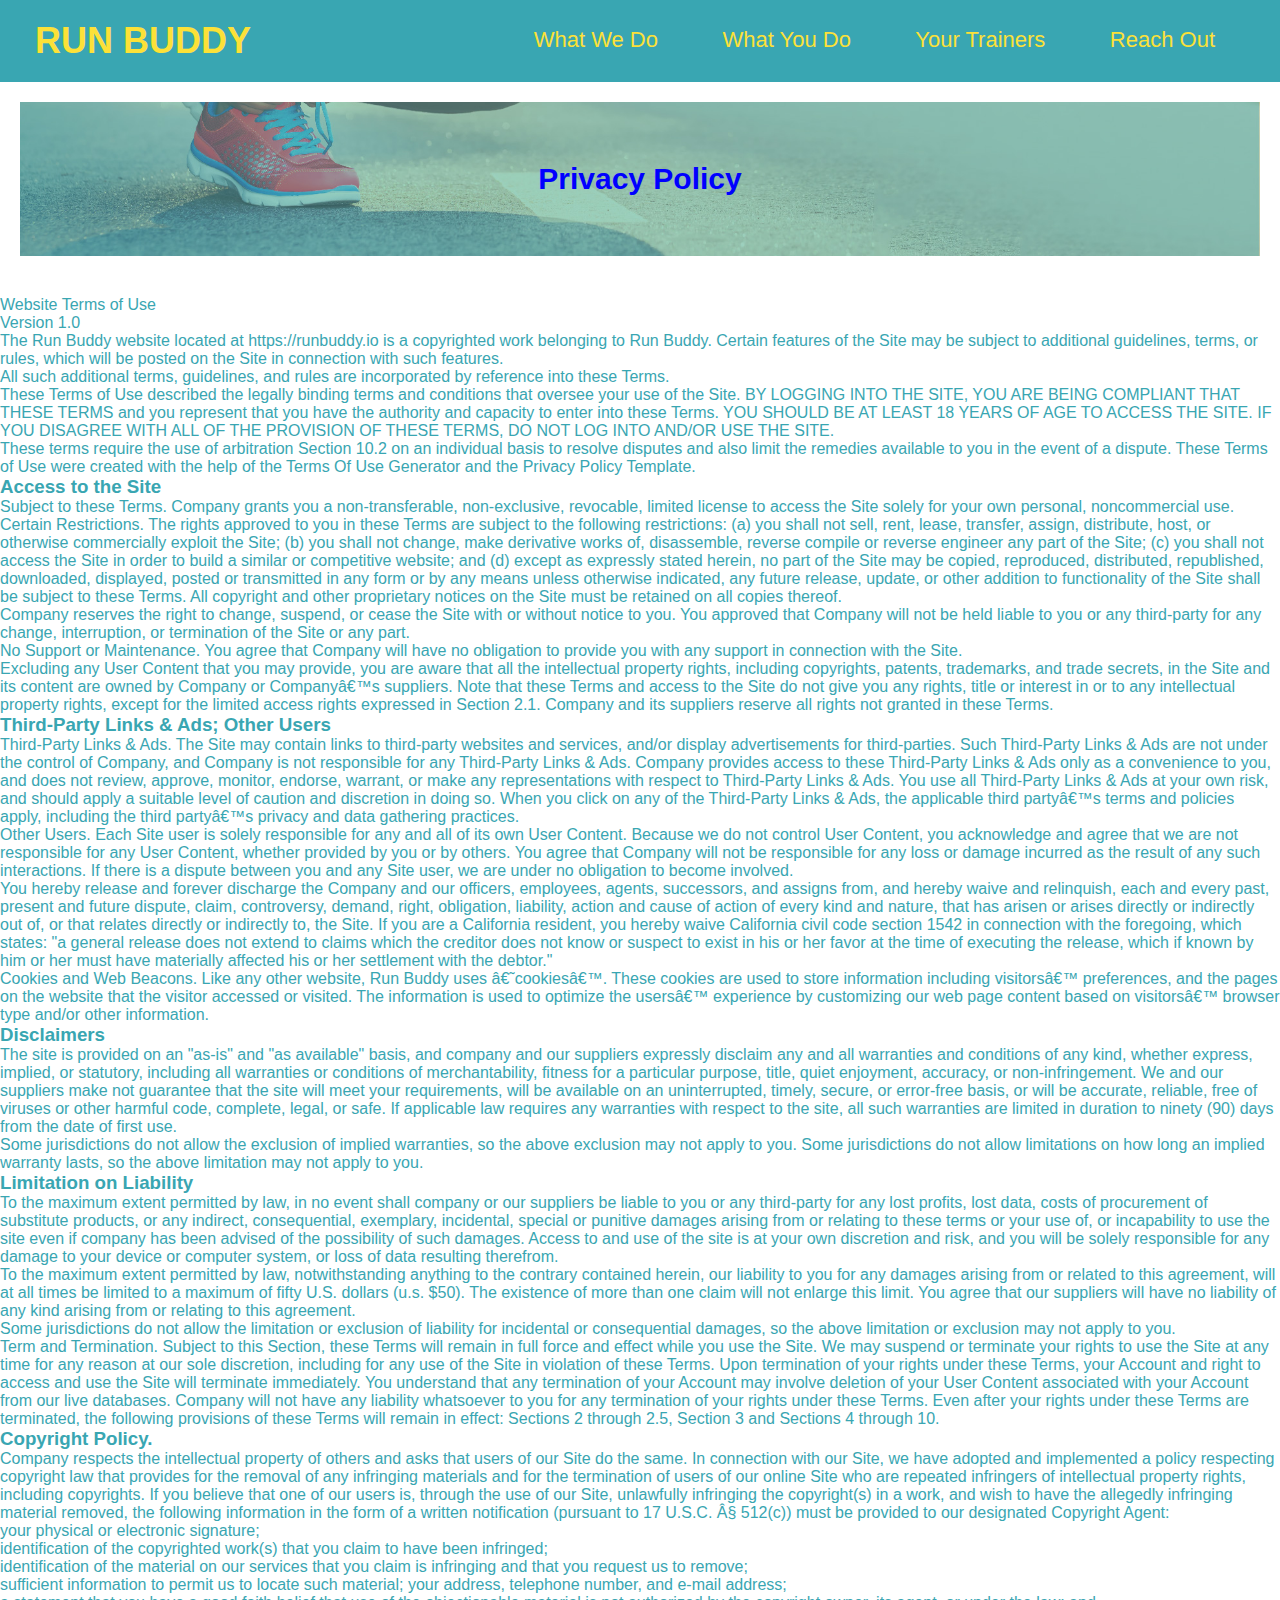
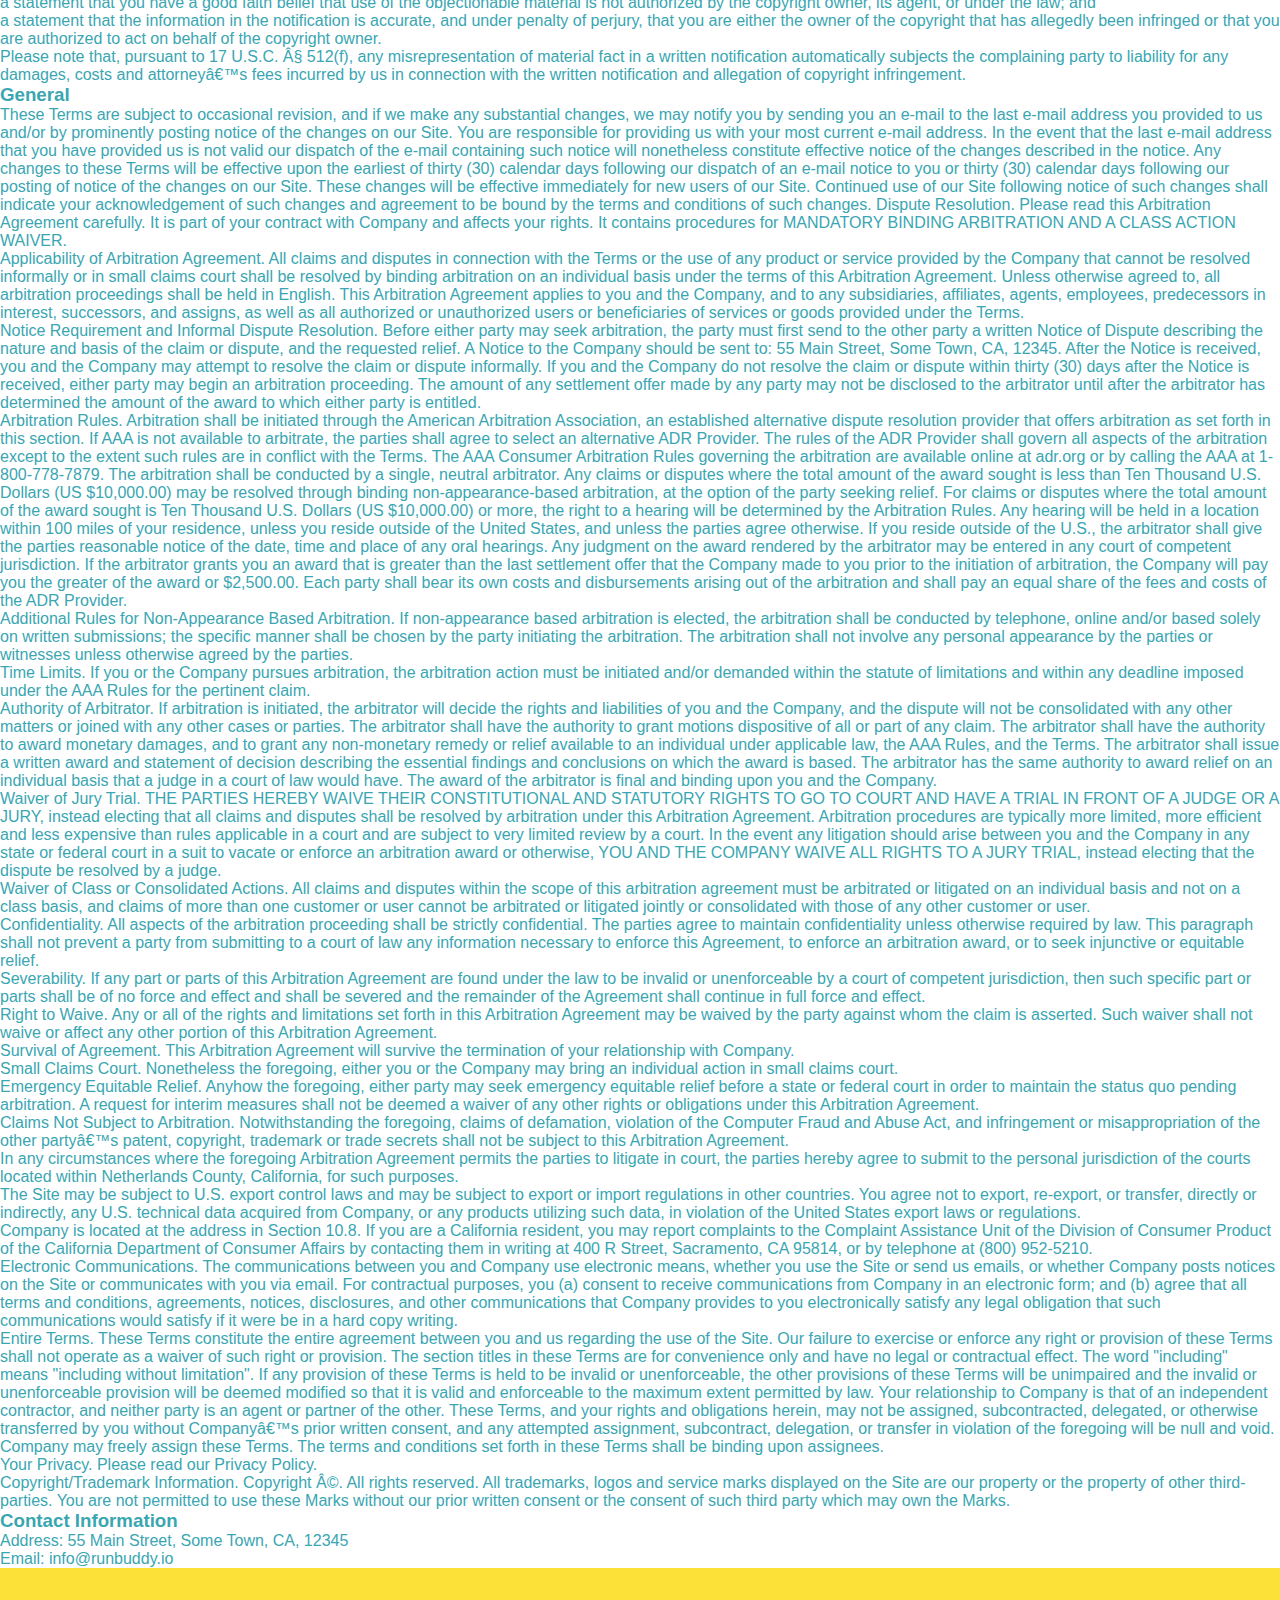
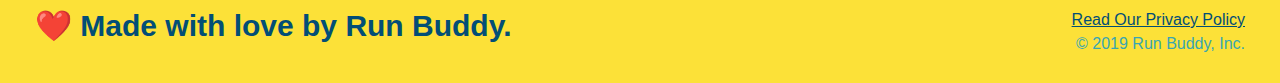
==== privacy-policy.html @ 86b1c418 "privacy policy" ====
<!DOCTYPE html>
<html lang="en">
  <head>
    <meta charset="UTF-8" />
    <title>Privacy Policy - Run Buddy</title>
    <link rel="stylesheet" href="./assets/css/style.css" />
    <link rel="stylesheet" href="./assets/css/secondary-styles.css" />
  </head>
  <body>
    <!-- navigation -->
    <header>
        <h1>
        <a href="/">
            RUN BUDDY
        </a>
        </h1>
    <nav>
      <!-- Unordered list element -->
      <ul>
        <!-- List item element-->
        <li>
          <!-- Anchor element -->
          <a href="./index.html#what-we-do">What We Do</a>
        </li>
        <li>
          <a href="./index.html#what-you-do">What You Do</a>
        </li>
        <li>
          <a href="./index.html#your-trainers">Your Trainers</a>
        </li>
        <li>
          <a href="./index.html#reach-out">Reach Out</a>
        </li>
      </ul>
    </nav>
    </header>
    
    <section class="hero">
        <h2 class="page-title">
            Privacy Policy
        </h2>
    </section>

    <article class="secondary-content">

        <p>
            Website Terms of Use
          </p>
    
          <p>
            Version 1.0
          </p>
    
          <p>
            The Run Buddy website located at https://runbuddy.io is a copyrighted work belonging to Run Buddy. Certain
            features of the Site may be subject to additional guidelines, terms, or rules, which will be posted on the Site
            in connection with such features.
          </p>
    
          <p>
            All such additional terms, guidelines, and rules are incorporated by reference into these Terms.
          </p>
    
          <p>
            These Terms of Use described the legally binding terms and conditions that oversee your use of the Site. BY
            LOGGING INTO THE SITE, YOU ARE BEING COMPLIANT THAT THESE TERMS and you represent that you have the authority
            and capacity to enter into these Terms. YOU SHOULD BE AT LEAST 18 YEARS OF AGE TO ACCESS THE SITE. IF YOU
            DISAGREE WITH ALL OF THE PROVISION OF THESE TERMS, DO NOT LOG INTO AND/OR USE THE SITE.
          </p>
    
          <p>
            These terms require the use of arbitration Section 10.2 on an individual basis to resolve disputes and also
            limit the remedies available to you in the event of a dispute. These Terms of Use were created with the help of
            the Terms Of Use Generator and the Privacy Policy Template.
          </p>
    
          <h3>
            Access to the Site
          </h3>
    
          <p>
            Subject to these Terms. Company grants you a non-transferable, non-exclusive, revocable, limited license to
            access the Site solely for your own personal, noncommercial use.
          </p>
    
          <p>
            Certain Restrictions. The rights approved to you in these Terms are subject to the following restrictions: (a)
            you shall not sell, rent, lease, transfer, assign, distribute, host, or otherwise commercially exploit the Site;
            (b) you shall not change, make derivative works of, disassemble, reverse compile or reverse engineer any part of
            the Site; (c) you shall not access the Site in order to build a similar or competitive website; and (d) except
            as expressly stated herein, no part of the Site may be copied, reproduced, distributed, republished, downloaded,
            displayed, posted or transmitted in any form or by any means unless otherwise indicated, any future release,
            update, or other addition to functionality of the Site shall be subject to these Terms. All copyright and other
            proprietary notices on the Site must be retained on all copies thereof.
          </p>
    
          <p>
            Company reserves the right to change, suspend, or cease the Site with or without notice to you. You approved
            that Company will not be held liable to you or any third-party for any change, interruption, or termination of
            the Site or any part.
          </p>
    
          <p>
            No Support or Maintenance. You agree that Company will have no obligation to provide you with any support in
            connection with the Site.
          </p>
    
          <p>
            Excluding any User Content that you may provide, you are aware that all the intellectual property rights,
            including copyrights, patents, trademarks, and trade secrets, in the Site and its content are owned by Company
            or Companyâ€™s suppliers. Note that these Terms and access to the Site do not give you any rights, title or
            interest in or to any intellectual property rights, except for the limited access rights expressed in Section
            2.1. Company and its suppliers reserve all rights not granted in these Terms.
          </p>
    
          <h3>
            Third-Party Links & Ads; Other Users
          </h3>
    
          <p>
            Third-Party Links & Ads. The Site may contain links to third-party websites and services, and/or display
            advertisements for third-parties. Such Third-Party Links & Ads are not under the control of Company, and Company
            is not responsible for any Third-Party Links & Ads. Company provides access to these Third-Party Links & Ads
            only as a convenience to you, and does not review, approve, monitor, endorse, warrant, or make any
            representations with respect to Third-Party Links & Ads. You use all Third-Party Links & Ads at your own risk,
            and should apply a suitable level of caution and discretion in doing so. When you click on any of the
            Third-Party Links & Ads, the applicable third partyâ€™s terms and policies apply, including the third partyâ€™s
            privacy and data gathering practices.
          </p>
    
          <p>
            Other Users. Each Site user is solely responsible for any and all of its own User Content. Because we do not
            control User Content, you acknowledge and agree that we are not responsible for any User Content, whether
            provided by you or by others. You agree that Company will not be responsible for any loss or damage incurred as
            the result of any such interactions. If there is a dispute between you and any Site user, we are under no
            obligation to become involved.
          </p>
    
          <p>
            You hereby release and forever discharge the Company and our officers, employees, agents, successors, and
            assigns from, and hereby waive and relinquish, each and every past, present and future dispute, claim,
            controversy, demand, right, obligation, liability, action and cause of action of every kind and nature, that has
            arisen or arises directly or indirectly out of, or that relates directly or indirectly to, the Site. If you are
            a California resident, you hereby waive California civil code section 1542 in connection with the foregoing,
            which states: "a general release does not extend to claims which the creditor does not know or suspect to exist
            in his or her favor at the time of executing the release, which if known by him or her must have materially
            affected his or her settlement with the debtor."
          </p>
    
          <p>
            Cookies and Web Beacons. Like any other website, Run Buddy uses â€˜cookiesâ€™. These cookies are used to store
            information including visitorsâ€™ preferences, and the pages on the website that the visitor accessed or visited.
            The information is used to optimize the usersâ€™ experience by customizing our web page content based on visitorsâ€™
            browser type and/or other information.
          </p>
    
          <h3>
            Disclaimers
          </h3>
    
          <p>
            The site is provided on an "as-is" and "as available" basis, and company and our suppliers expressly disclaim
            any and all warranties and conditions of any kind, whether express, implied, or statutory, including all
            warranties or conditions of merchantability, fitness for a particular purpose, title, quiet enjoyment, accuracy,
            or non-infringement. We and our suppliers make not guarantee that the site will meet your requirements, will be
            available on an uninterrupted, timely, secure, or error-free basis, or will be accurate, reliable, free of
            viruses or other harmful code, complete, legal, or safe. If applicable law requires any warranties with respect
            to the site, all such warranties are limited in duration to ninety (90) days from the date of first use.
          </p>
    
          <p>
            Some jurisdictions do not allow the exclusion of implied warranties, so the above exclusion may not apply to
            you. Some jurisdictions do not allow limitations on how long an implied warranty lasts, so the above limitation
            may not apply to you.
          </p>
    
          <h3>
            Limitation on Liability
          </h3>
    
          <p>
            To the maximum extent permitted by law, in no event shall company or our suppliers be liable to you or any
            third-party for any lost profits, lost data, costs of procurement of substitute products, or any indirect,
            consequential, exemplary, incidental, special or punitive damages arising from or relating to these terms or
            your use of, or incapability to use the site even if company has been advised of the possibility of such
            damages. Access to and use of the site is at your own discretion and risk, and you will be solely responsible
            for any damage to your device or computer system, or loss of data resulting therefrom.
          </p>
    
          <p>
            To the maximum extent permitted by law, notwithstanding anything to the contrary contained herein, our liability
            to you for any damages arising from or related to this agreement, will at all times be limited to a maximum of
            fifty U.S. dollars (u.s. $50). The existence of more than one claim will not enlarge this limit. You agree that
            our suppliers will have no liability of any kind arising from or relating to this agreement.
          </p>
    
          <p>
            Some jurisdictions do not allow the limitation or exclusion of liability for incidental or consequential
            damages, so the above limitation or exclusion may not apply to you.
          </p>
    
          <p>
            Term and Termination. Subject to this Section, these Terms will remain in full force and effect while you use
            the Site. We may suspend or terminate your rights to use the Site at any time for any reason at our sole
            discretion, including for any use of the Site in violation of these Terms. Upon termination of your rights under
            these Terms, your Account and right to access and use the Site will terminate immediately. You understand that
            any termination of your Account may involve deletion of your User Content associated with your Account from our
            live databases. Company will not have any liability whatsoever to you for any termination of your rights under
            these Terms. Even after your rights under these Terms are terminated, the following provisions of these Terms
            will remain in effect: Sections 2 through 2.5, Section 3 and Sections 4 through 10.
          </p>
    
          <h3>
            Copyright Policy.
          </h3>
    
          <p>
            Company respects the intellectual property of others and asks that users of our Site do the same. In connection
            with our Site, we have adopted and implemented a policy respecting copyright law that provides for the removal
            of any infringing materials and for the termination of users of our online Site who are repeated infringers of
            intellectual property rights, including copyrights. If you believe that one of our users is, through the use of
            our Site, unlawfully infringing the copyright(s) in a work, and wish to have the allegedly infringing material
            removed, the following information in the form of a written notification (pursuant to 17 U.S.C. Â§ 512(c)) must
            be provided to our designated Copyright Agent:
          </p>
    
          <ul>
            <li>
              your physical or electronic signature;
            </li>
            <li>
              identification of the copyrighted work(s) that you claim to have been infringed;
            </li>
            <li>
              identification of the material on our services that you claim is infringing and that you request us to remove;
            </li>
            <li>
              sufficient information to permit us to locate such material; your address, telephone number, and e-mail
              address;
            </li>
            <li>
              a statement that you have a good faith belief that use of the objectionable material is not authorized by the
              copyright owner, its agent, or under the law; and
            </li>
            <li>
              a statement that the information in the notification is accurate, and under penalty of perjury, that you are
              either the owner of the copyright that has allegedly been infringed or that you are authorized to act on
              behalf of the copyright owner.
            </li>
          </ul>
    
          <p>
            Please note that, pursuant to 17 U.S.C. Â§ 512(f), any misrepresentation of material fact in a written
            notification automatically subjects the complaining party to liability for any damages, costs and attorneyâ€™s
            fees incurred by us in connection with the written notification and allegation of copyright infringement.
          </p>
    
          <h3>
            General
          </h3>
    
          <p>
            These Terms are subject to occasional revision, and if we make any substantial changes, we may notify you by
            sending you an e-mail to the last e-mail address you provided to us and/or by prominently posting notice of the
            changes on our Site. You are responsible for providing us with your most current e-mail address. In the event
            that the last e-mail address that you have provided us is not valid our dispatch of the e-mail containing such
            notice will nonetheless constitute effective notice of the changes described in the notice. Any changes to these
            Terms will be effective upon the earliest of thirty (30) calendar days following our dispatch of an e-mail
            notice to you or thirty (30) calendar days following our posting of notice of the changes on our Site. These
            changes will be effective immediately for new users of our Site. Continued use of our Site following notice of
            such changes shall indicate your acknowledgement of such changes and agreement to be bound by the terms and
            conditions of such changes. Dispute Resolution. Please read this Arbitration Agreement carefully. It is part of
            your contract with Company and affects your rights. It contains procedures for MANDATORY BINDING ARBITRATION AND
            A CLASS ACTION WAIVER.
          </p>
    
          <p>
            Applicability of Arbitration Agreement. All claims and disputes in connection with the Terms or the use of any
            product or service provided by the Company that cannot be resolved informally or in small claims court shall be
            resolved by binding arbitration on an individual basis under the terms of this Arbitration Agreement. Unless
            otherwise agreed to, all arbitration proceedings shall be held in English. This Arbitration Agreement applies to
            you and the Company, and to any subsidiaries, affiliates, agents, employees, predecessors in interest,
            successors, and assigns, as well as all authorized or unauthorized users or beneficiaries of services or goods
            provided under the Terms.
          </p>
    
          <p>
            Notice Requirement and Informal Dispute Resolution. Before either party may seek arbitration, the party must
            first send to the other party a written Notice of Dispute describing the nature and basis of the claim or
            dispute, and the requested relief. A Notice to the Company should be sent to: 55 Main Street, Some Town, CA,
            12345. After the Notice is received, you and the Company may attempt to resolve the claim or dispute informally.
            If you and the Company do not resolve the claim or dispute within thirty (30) days after the Notice is received,
            either party may begin an arbitration proceeding. The amount of any settlement offer made by any party may not
            be disclosed to the arbitrator until after the arbitrator has determined the amount of the award to which either
            party is entitled.
          </p>
    
          <p>
            Arbitration Rules. Arbitration shall be initiated through the American Arbitration Association, an established
            alternative dispute resolution provider that offers arbitration as set forth in this section. If AAA is not
            available to arbitrate, the parties shall agree to select an alternative ADR Provider. The rules of the ADR
            Provider shall govern all aspects of the arbitration except to the extent such rules are in conflict with the
            Terms. The AAA Consumer Arbitration Rules governing the arbitration are available online at adr.org or by
            calling the AAA at 1-800-778-7879. The arbitration shall be conducted by a single, neutral arbitrator. Any
            claims or disputes where the total amount of the award sought is less than Ten Thousand U.S. Dollars (US
            $10,000.00) may be resolved through binding non-appearance-based arbitration, at the option of the party seeking
            relief. For claims or disputes where the total amount of the award sought is Ten Thousand U.S. Dollars (US
            $10,000.00) or more, the right to a hearing will be determined by the Arbitration Rules. Any hearing will be
            held in a location within 100 miles of your residence, unless you reside outside of the United States, and
            unless the parties agree otherwise. If you reside outside of the U.S., the arbitrator shall give the parties
            reasonable notice of the date, time and place of any oral hearings. Any judgment on the award rendered by the
            arbitrator may be entered in any court of competent jurisdiction. If the arbitrator grants you an award that is
            greater than the last settlement offer that the Company made to you prior to the initiation of arbitration, the
            Company will pay you the greater of the award or $2,500.00. Each party shall bear its own costs and
            disbursements arising out of the arbitration and shall pay an equal share of the fees and costs of the ADR
            Provider.
          </p>
    
          <p>
            Additional Rules for Non-Appearance Based Arbitration. If non-appearance based arbitration is elected, the
            arbitration shall be conducted by telephone, online and/or based solely on written submissions; the specific
            manner shall be chosen by the party initiating the arbitration. The arbitration shall not involve any personal
            appearance by the parties or witnesses unless otherwise agreed by the parties.
          </p>
    
          <p>
            Time Limits. If you or the Company pursues arbitration, the arbitration action must be initiated and/or demanded
            within the statute of limitations and within any deadline imposed under the AAA Rules for the pertinent claim.
          </p>
    
          <p>
            Authority of Arbitrator. If arbitration is initiated, the arbitrator will decide the rights and liabilities of
            you and the Company, and the dispute will not be consolidated with any other matters or joined with any other
            cases or parties. The arbitrator shall have the authority to grant motions dispositive of all or part of any
            claim. The arbitrator shall have the authority to award monetary damages, and to grant any non-monetary remedy
            or relief available to an individual under applicable law, the AAA Rules, and the Terms. The arbitrator shall
            issue a written award and statement of decision describing the essential findings and conclusions on which the
            award is based. The arbitrator has the same authority to award relief on an individual basis that a judge in a
            court of law would have. The award of the arbitrator is final and binding upon you and the Company.
          </p>
    
          <p>
            Waiver of Jury Trial. THE PARTIES HEREBY WAIVE THEIR CONSTITUTIONAL AND STATUTORY RIGHTS TO GO TO COURT AND HAVE
            A TRIAL IN FRONT OF A JUDGE OR A JURY, instead electing that all claims and disputes shall be resolved by
            arbitration under this Arbitration Agreement. Arbitration procedures are typically more limited, more efficient
            and less expensive than rules applicable in a court and are subject to very limited review by a court. In the
            event any litigation should arise between you and the Company in any state or federal court in a suit to vacate
            or enforce an arbitration award or otherwise, YOU AND THE COMPANY WAIVE ALL RIGHTS TO A JURY TRIAL, instead
            electing that the dispute be resolved by a judge.
          </p>
    
          <p>
            Waiver of Class or Consolidated Actions. All claims and disputes within the scope of this arbitration agreement
            must be arbitrated or litigated on an individual basis and not on a class basis, and claims of more than one
            customer or user cannot be arbitrated or litigated jointly or consolidated with those of any other customer or
            user.
          </p>
    
          <p>
            Confidentiality. All aspects of the arbitration proceeding shall be strictly confidential. The parties agree to
            maintain confidentiality unless otherwise required by law. This paragraph shall not prevent a party from
            submitting to a court of law any information necessary to enforce this Agreement, to enforce an arbitration
            award, or to seek injunctive or equitable relief.
          </p>
    
          <p>
            Severability. If any part or parts of this Arbitration Agreement are found under the law to be invalid or
            unenforceable by a court of competent jurisdiction, then such specific part or parts shall be of no force and
            effect and shall be severed and the remainder of the Agreement shall continue in full force and effect.
          </p>
    
          <p>
            Right to Waive. Any or all of the rights and limitations set forth in this Arbitration Agreement may be waived
            by the party against whom the claim is asserted. Such waiver shall not waive or affect any other portion of this
            Arbitration Agreement.
          </p>
    
          <p>
            Survival of Agreement. This Arbitration Agreement will survive the termination of your relationship with
            Company.
          </p>
    
          <p>
            Small Claims Court. Nonetheless the foregoing, either you or the Company may bring an individual action in small
            claims court.
          </p>
    
          <p>
            Emergency Equitable Relief. Anyhow the foregoing, either party may seek emergency equitable relief before a
            state or federal court in order to maintain the status quo pending arbitration. A request for interim measures
            shall not be deemed a waiver of any other rights or obligations under this Arbitration Agreement.
          </p>
    
          <p>
            Claims Not Subject to Arbitration. Notwithstanding the foregoing, claims of defamation, violation of the
            Computer Fraud and Abuse Act, and infringement or misappropriation of the other partyâ€™s patent, copyright,
            trademark or trade secrets shall not be subject to this Arbitration Agreement.
          </p>
    
          <p>
            In any circumstances where the foregoing Arbitration Agreement permits the parties to litigate in court, the
            parties hereby agree to submit to the personal jurisdiction of the courts located within Netherlands County,
            California, for such purposes.
          </p>
    
          <p>
            The Site may be subject to U.S. export control laws and may be subject to export or import regulations in other
            countries. You agree not to export, re-export, or transfer, directly or indirectly, any U.S. technical data
            acquired from Company, or any products utilizing such data, in violation of the United States export laws or
            regulations.
          </p>
    
          <p>
            Company is located at the address in Section 10.8. If you are a California resident, you may report complaints
            to the Complaint Assistance Unit of the Division of Consumer Product of the California Department of Consumer
            Affairs by contacting them in writing at 400 R Street, Sacramento, CA 95814, or by telephone at (800) 952-5210.
          </p>
    
          <p>
            Electronic Communications. The communications between you and Company use electronic means, whether you use the
            Site or send us emails, or whether Company posts notices on the Site or communicates with you via email. For
            contractual purposes, you (a) consent to receive communications from Company in an electronic form; and (b)
            agree that all terms and conditions, agreements, notices, disclosures, and other communications that Company
            provides to you electronically satisfy any legal obligation that such communications would satisfy if it were be
            in a hard copy writing.
          </p>
    
          <p>
            Entire Terms. These Terms constitute the entire agreement between you and us regarding the use of the Site. Our
            failure to exercise or enforce any right or provision of these Terms shall not operate as a waiver of such right
            or provision. The section titles in these Terms are for convenience only and have no legal or contractual
            effect. The word "including" means "including without limitation". If any provision of these Terms is held to be
            invalid or unenforceable, the other provisions of these Terms will be unimpaired and the invalid or
            unenforceable provision will be deemed modified so that it is valid and enforceable to the maximum extent
            permitted by law. Your relationship to Company is that of an independent contractor, and neither party is an
            agent or partner of the other. These Terms, and your rights and obligations herein, may not be assigned,
            subcontracted, delegated, or otherwise transferred by you without Companyâ€™s prior written consent, and any
            attempted assignment, subcontract, delegation, or transfer in violation of the foregoing will be null and void.
            Company may freely assign these Terms. The terms and conditions set forth in these Terms shall be binding upon
            assignees.
          </p>
    
          <p>
            Your Privacy. Please read our Privacy Policy.
          </p>
    
          <p>
            Copyright/Trademark Information. Copyright Â©. All rights reserved. All trademarks, logos and service marks
            displayed on the Site are our property or the property of other third-parties. You are not permitted to use
            these Marks without our prior written consent or the consent of such third party which may own the Marks.
          </p>
    
          <h3>
            Contact Information
          </h3>
    
          <p>
            Address: 55 Main Street, Some Town, CA, 12345
          </p>
    
          <p>
            Email: info@runbuddy.io
          </p>

    </article>

    <!-- footer -->
  <footer>
    <h2>❤️ Made with love by Run Buddy.</h2>
    <div>
      <a href="#">Read Our Privacy Policy</a><br />
      &copy; 2019 Run Buddy, Inc.
    </div>
  </footer>
</body>
</html>
---- assets/css/style.css ----
* {
  margin: 0;
  padding: 0;
  box-sizing: border-box;
}

body {
  /* more on this crazy alphanumerical value in a minute! */
  color: #39a6b2;
  font-family: Helvetica, Arial, sans-serif;
}

/* apply styles to <header> */
header {
  padding: 20px 35px;
  background-color: #39a6b2;
}

header h1 {
  font-weight: bold;
  font-size: 36px;
  color: #fce138;
  margin: 0;
  display: inline;
}
header a {
  text-decoration: none;
  color: #fce138;
}

header nav {
  float: right;
  margin: 7px 0;
}

header nav ul li {
  display: inline;
}

header nav ul li a {
  margin: 0 30px;
  font-weight: lighter;
  font-size: 22px;
}

footer {
  background: #fce138;
  width: 100%;
  padding: 40px 35px;
}

footer h2 {
  display: inline-block;
  color: #024e76;
  font-size: 30px;
  margin: 0;
}

footer div {
  float: right;
  line-height: 1.5;
  text-align: right;
}

footer a {
  color: #024e76;
}

section {
  padding: 60px;
}

/* Hero Style Start */
.hero {
  background-image: url('../images/hero-bg.jpg');
  height: 600px;
  background-size: cover;
  background-position: center;
  position: relative;
}

/* homepage hero */
.hero {
  margin: 20px;
  background-color: white;
  font-size: 20px;
  color: blue;
}

/* secondary page hero */
.hero-secondary {
  margin: 20px;
  background-color: black;
  font-size: 20px;
  color: red;
}

/* Hero Style End */

.hero-form {
  border: 3px solid #024e76;
  background-color: #fce138;
  padding: 20px;
  width: 500px;
  color: #024e76;
  position: absolute;
  bottom: 120px;
  right: 140px;
}

.hero-form h3 {
  font-size: 24px;
  margin: 0;
}
.hero-form p {
  margin: 5px 0 15px 0;
}

.form-input {
  border: 1px solid #024e76;
  display: block;
  padding: 7px 15px;
  font-size: 16px;
  color: #024e76;
  width: 100%;
  margin-bottom: 15px;
}

.hero-form label {
  margin: 0 5px;
}

.hero-form button {
  color: #fce138;
  background-color: #024e76;
  border: none;
  padding: 10px 20px;
  font-size: 16px;
}

.intro {
  text-align: center;
}

.intro p {
  line-height: 1.7;
  color: #39a6b2;
  width: 80%;
  font-size: 20px;
  margin: 0 auto;
}

.steps {
  text-align: center;
  background: #fce138;
}

.steps div {
  margin-bottom: 80px;
}

.steps img {
  width: 15%;
  margin: 10px 0;
}

.steps h3 {
  color: #024e76;
  font-size: 46px;
  margin-top: 10px;
}

.steps p {
  color: #39a6b2;
  font-size: 23px;
}

.steps span {
  font-size: 38px;
}

.section-title {
  font-size: 55px;
  color: #024e76;
  margin-bottom: 35px;
  padding: 0 100px 20px 100px;
  display: inline-block;
  border-bottom: 4px solid;
}

.primary-border {
  border-color: #fce138;
}

.secondary-border {
  border-color: #39a6b2;
}

.trainers {
  text-align: center;
}

.trainer {
  width: 900px;
  margin: 0 auto 30px auto;
  background: #024e76;
  color: #fce138;
  overflow: auto;
}

.trainer img {
  width: 35%;
  float: left;
}

.trainer-bio {
  padding: 35px;
  float: left;
  width: 65%;
}

.trainer-bio h3 {
  font-size: 32px;
  margin-bottom: 8px;
}

.trainer-bio h4 {
  font-weight: lighter;
  font-size: 26px;
  margin-bottom: 25px;
}

.trainer-bio p {
  font-size: 17px;
  line-height: 1.3;
}

.text-left {
  text-align: left;
}

.text-right {
  text-align: right;
}

/* REACH OUT STYLES START */
.contact {
  text-align: center;
  background: #024e76;
}

.contact h2 {
  color: #fce138;
}

.contact-info iframe {
  width: 400px;
  height: 400px;
}

.contact-info div {
  width: 410px;
  display: inline-block;
  vertical-align: top;
  text-align: left;
  margin: 30px 0 0 60px;
  color: white;
}

.contact-info h3 {
  color: #fce138;
  font-size: 32px;
}

.contact-info p,
.contact-info address {
  margin: 20px 0;
  line-height: 1.5;
  font-size: 20px;
  font-style: normal;
}

.contact-info a {
  color: #fce138;
}

/* REACH OUT STYLES END */
---- assets/css/secondary-styles.css ----
.hero {
    background-position: bottom;
    height: auto;
    text-align: center;
    margin-bottom: 40px;
  }
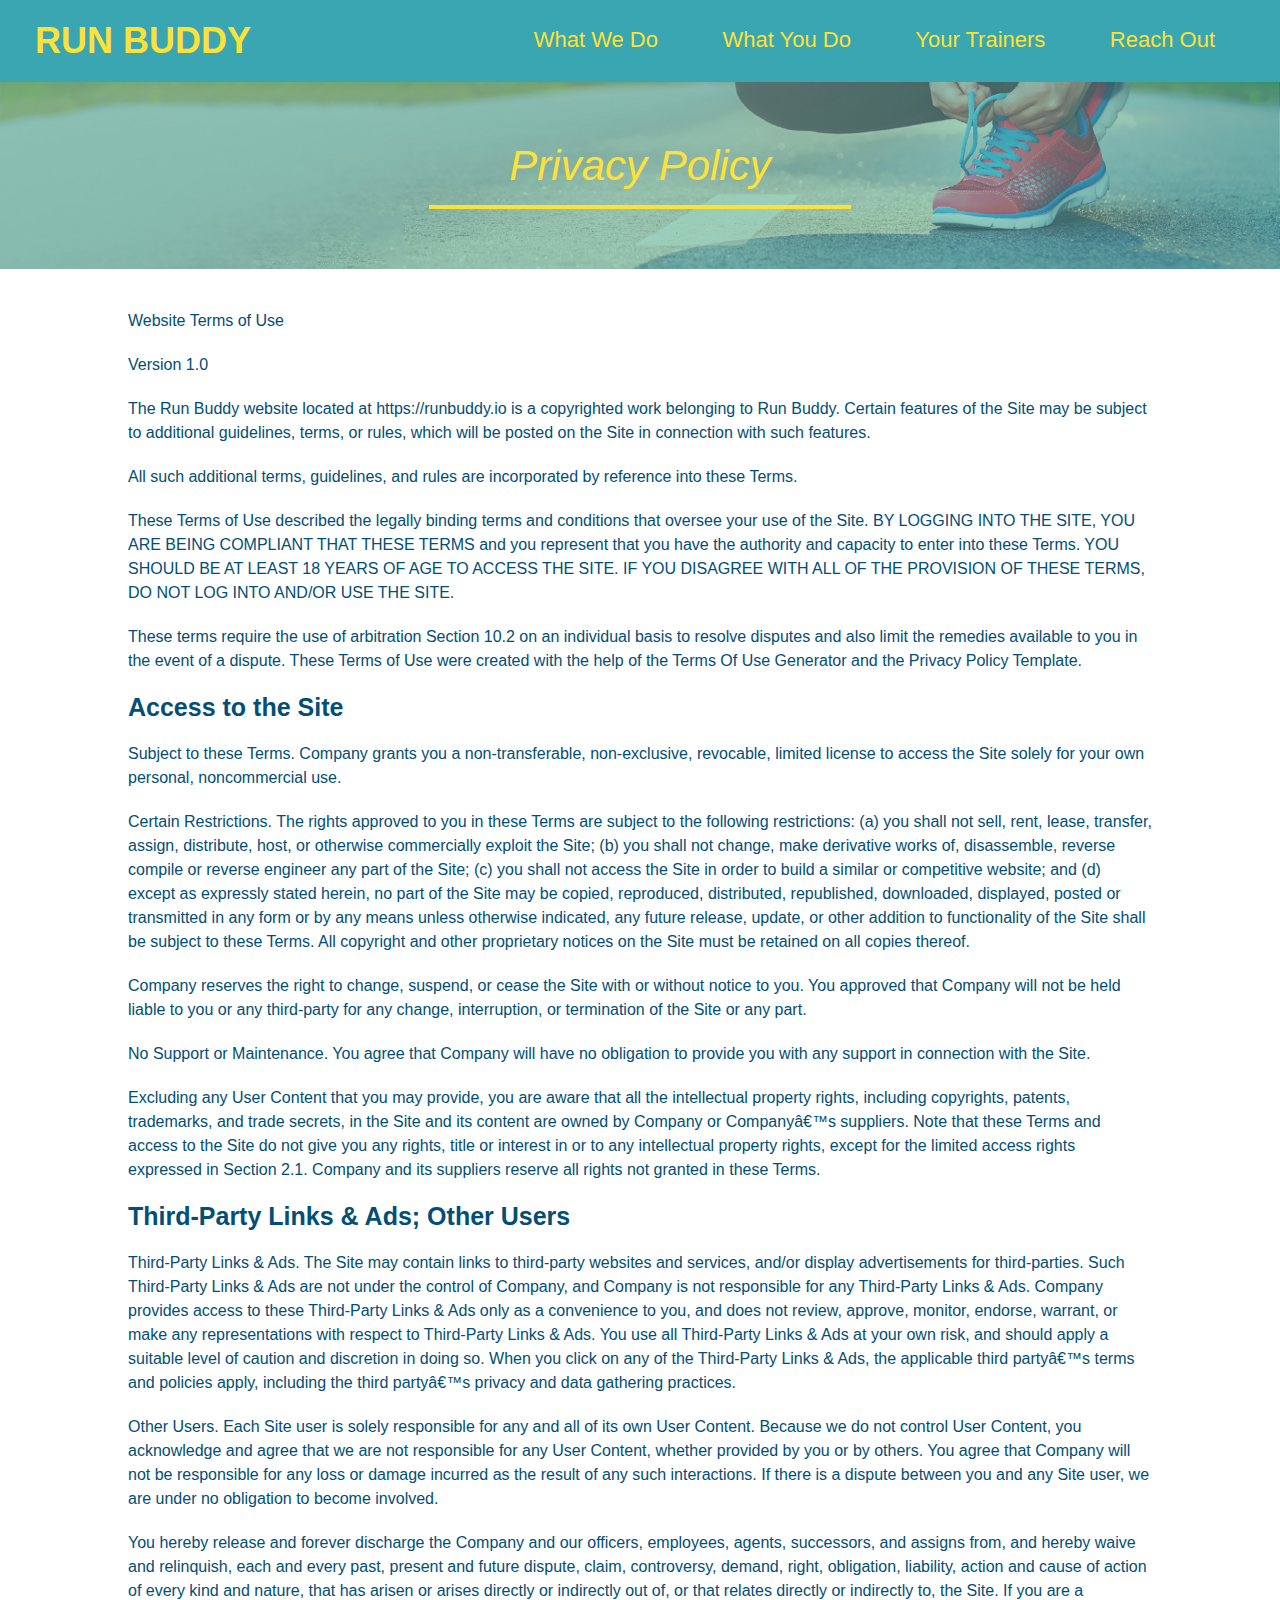
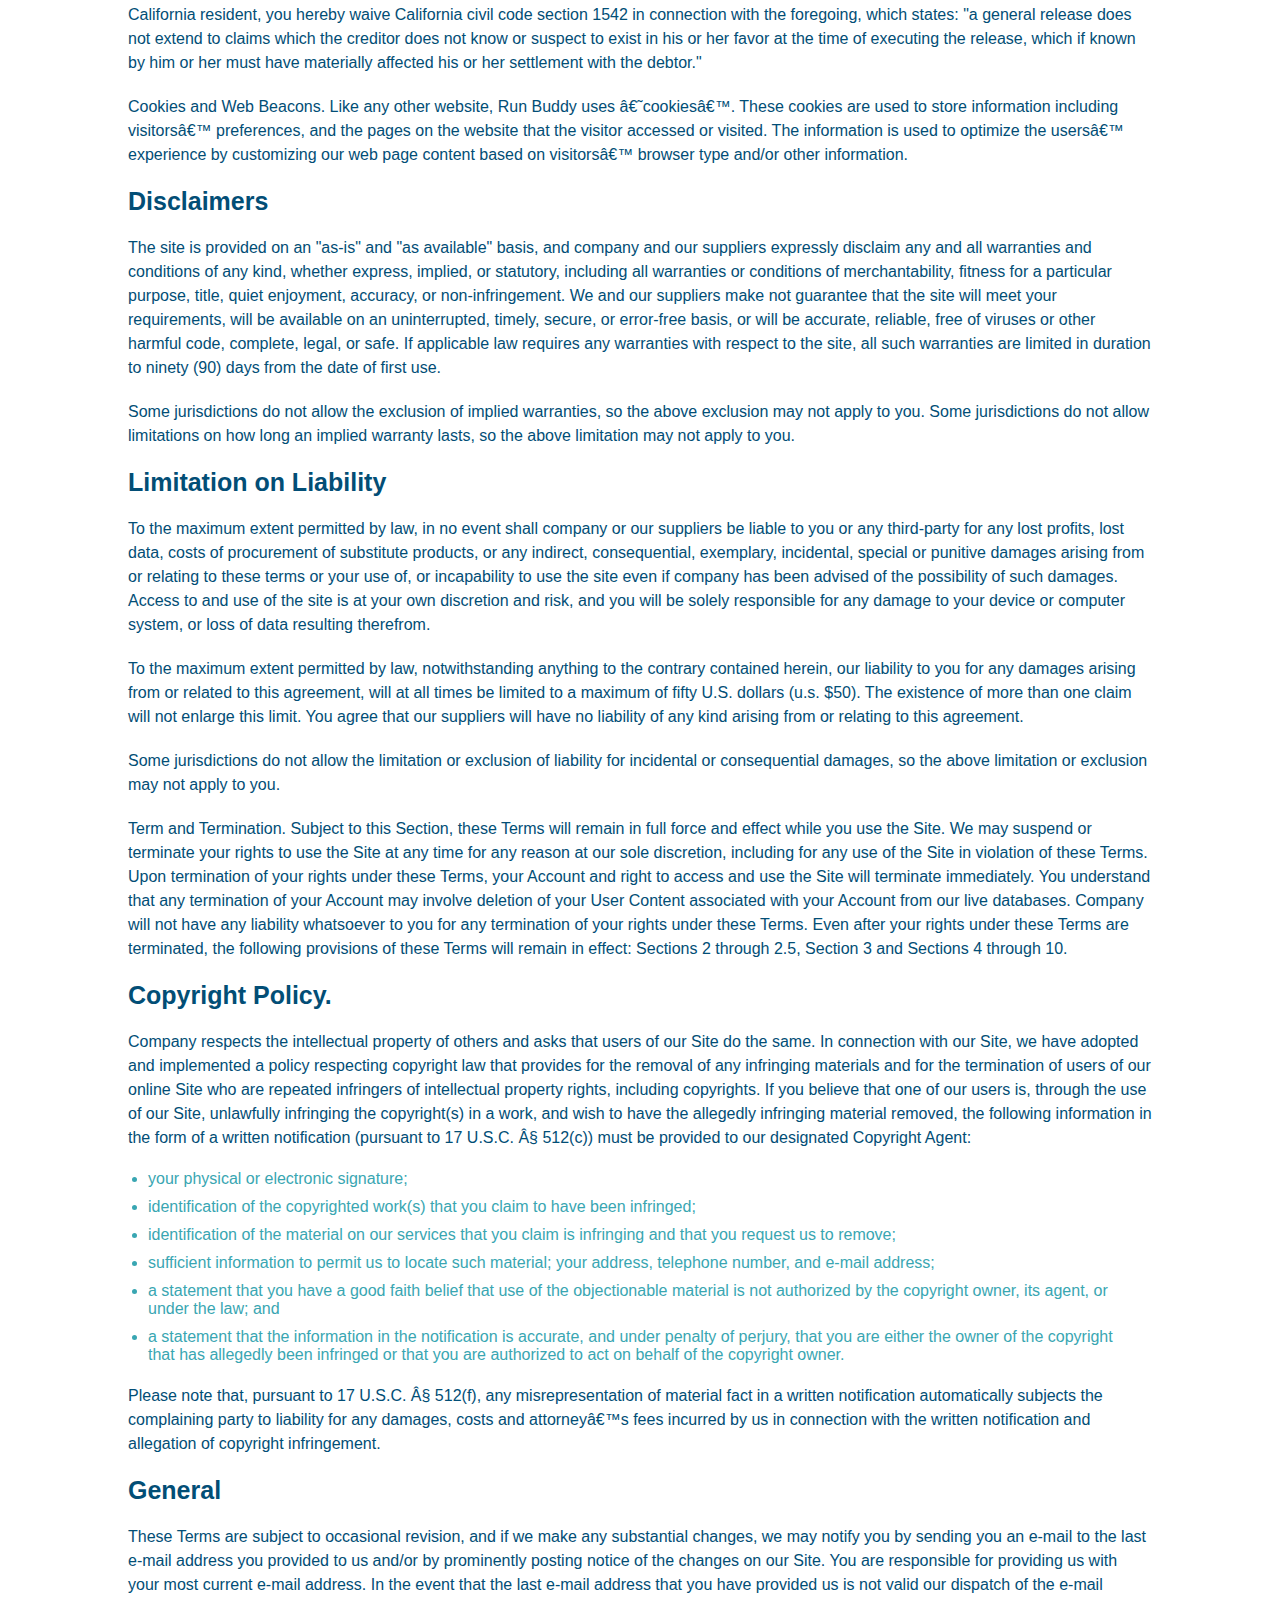
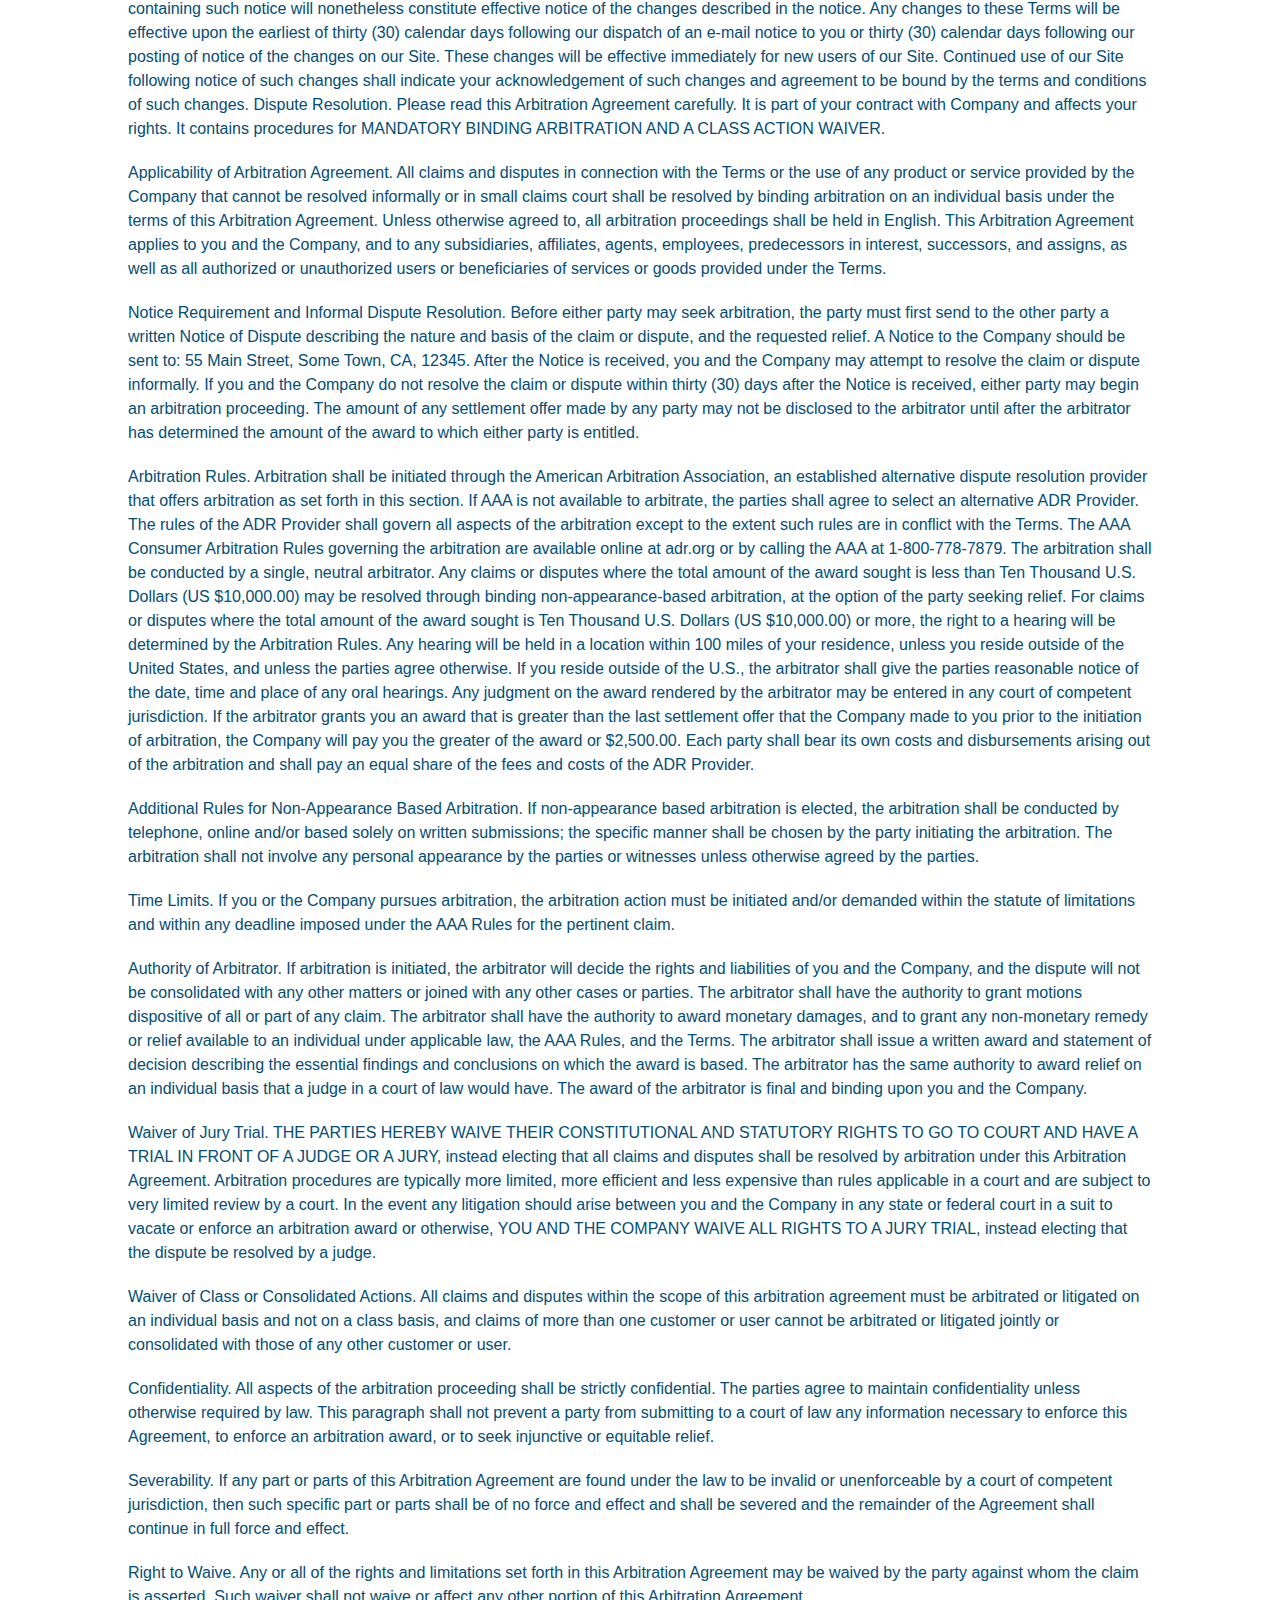
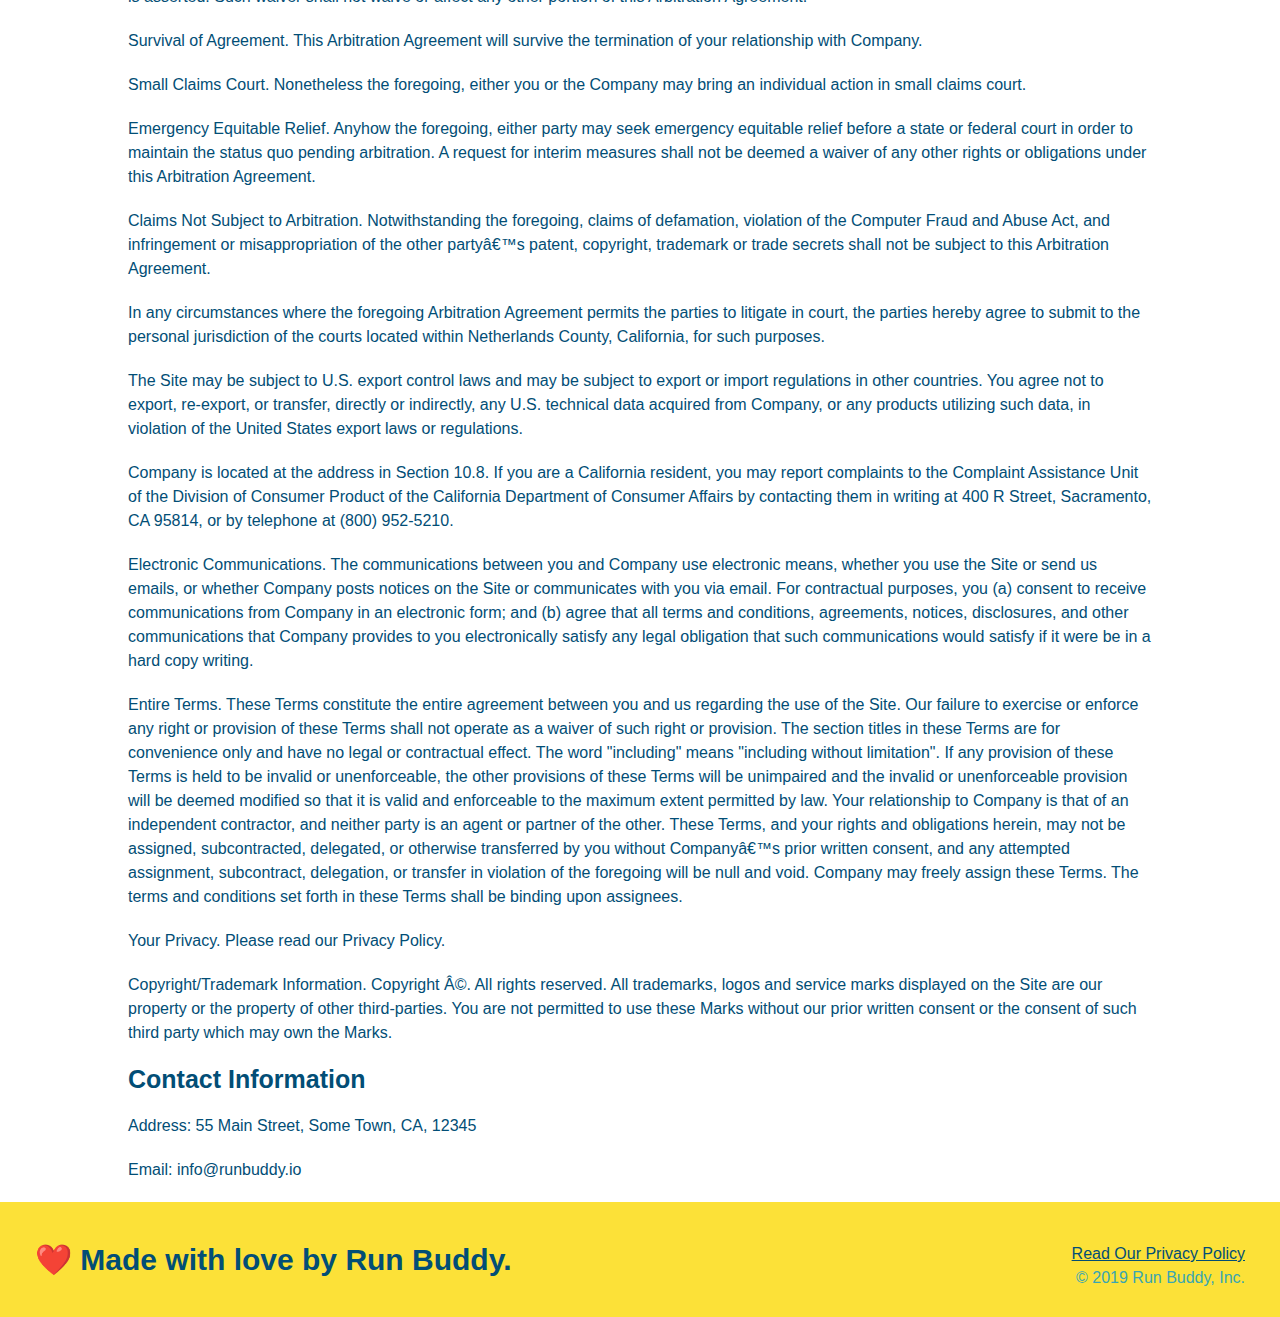
==== commit 46687788: "add content to hero, replace image" ====
--- a/privacy-policy.html
+++ b/privacy-policy.html
@@ -1,19 +1,21 @@
 <!DOCTYPE html>
 <html lang="en">
-  <head>
-    <meta charset="UTF-8" />
-    <title>Privacy Policy - Run Buddy</title>
-    <link rel="stylesheet" href="./assets/css/style.css" />
-    <link rel="stylesheet" href="./assets/css/secondary-styles.css" />
-  </head>
-  <body>
-    <!-- navigation -->
-    <header>
-        <h1>
-        <a href="/">
-            RUN BUDDY
-        </a>
-        </h1>
+
+<head>
+  <meta charset="UTF-8" />
+  <title>Privacy Policy - Run Buddy</title>
+  <link rel="stylesheet" href="./assets/css/style.css" />
+  <link rel="stylesheet" href="./assets/css/secondary-styles.css" />
+
+</head>
+
+<body>
+  <header>
+    <h1>
+      <a href="/">
+        RUN BUDDY
+      </a>
+    </h1>
     <nav>
       <!-- Unordered list element -->
       <ul>
@@ -33,438 +35,440 @@
         </li>
       </ul>
     </nav>
-    </header>
-    
-    <section class="hero">
-        <h2 class="page-title">
-            Privacy Policy
-        </h2>
-    </section>
-
-    <article class="secondary-content">
-
-        <p>
-            Website Terms of Use
-          </p>
-    
-          <p>
-            Version 1.0
-          </p>
-    
-          <p>
-            The Run Buddy website located at https://runbuddy.io is a copyrighted work belonging to Run Buddy. Certain
-            features of the Site may be subject to additional guidelines, terms, or rules, which will be posted on the Site
-            in connection with such features.
-          </p>
-    
-          <p>
-            All such additional terms, guidelines, and rules are incorporated by reference into these Terms.
-          </p>
-    
-          <p>
-            These Terms of Use described the legally binding terms and conditions that oversee your use of the Site. BY
-            LOGGING INTO THE SITE, YOU ARE BEING COMPLIANT THAT THESE TERMS and you represent that you have the authority
-            and capacity to enter into these Terms. YOU SHOULD BE AT LEAST 18 YEARS OF AGE TO ACCESS THE SITE. IF YOU
-            DISAGREE WITH ALL OF THE PROVISION OF THESE TERMS, DO NOT LOG INTO AND/OR USE THE SITE.
-          </p>
-    
-          <p>
-            These terms require the use of arbitration Section 10.2 on an individual basis to resolve disputes and also
-            limit the remedies available to you in the event of a dispute. These Terms of Use were created with the help of
-            the Terms Of Use Generator and the Privacy Policy Template.
-          </p>
-    
-          <h3>
-            Access to the Site
-          </h3>
-    
-          <p>
-            Subject to these Terms. Company grants you a non-transferable, non-exclusive, revocable, limited license to
-            access the Site solely for your own personal, noncommercial use.
-          </p>
-    
-          <p>
-            Certain Restrictions. The rights approved to you in these Terms are subject to the following restrictions: (a)
-            you shall not sell, rent, lease, transfer, assign, distribute, host, or otherwise commercially exploit the Site;
-            (b) you shall not change, make derivative works of, disassemble, reverse compile or reverse engineer any part of
-            the Site; (c) you shall not access the Site in order to build a similar or competitive website; and (d) except
-            as expressly stated herein, no part of the Site may be copied, reproduced, distributed, republished, downloaded,
-            displayed, posted or transmitted in any form or by any means unless otherwise indicated, any future release,
-            update, or other addition to functionality of the Site shall be subject to these Terms. All copyright and other
-            proprietary notices on the Site must be retained on all copies thereof.
-          </p>
-    
-          <p>
-            Company reserves the right to change, suspend, or cease the Site with or without notice to you. You approved
-            that Company will not be held liable to you or any third-party for any change, interruption, or termination of
-            the Site or any part.
-          </p>
-    
-          <p>
-            No Support or Maintenance. You agree that Company will have no obligation to provide you with any support in
-            connection with the Site.
-          </p>
-    
-          <p>
-            Excluding any User Content that you may provide, you are aware that all the intellectual property rights,
-            including copyrights, patents, trademarks, and trade secrets, in the Site and its content are owned by Company
-            or Companyâ€™s suppliers. Note that these Terms and access to the Site do not give you any rights, title or
-            interest in or to any intellectual property rights, except for the limited access rights expressed in Section
-            2.1. Company and its suppliers reserve all rights not granted in these Terms.
-          </p>
-    
-          <h3>
-            Third-Party Links & Ads; Other Users
-          </h3>
-    
-          <p>
-            Third-Party Links & Ads. The Site may contain links to third-party websites and services, and/or display
-            advertisements for third-parties. Such Third-Party Links & Ads are not under the control of Company, and Company
-            is not responsible for any Third-Party Links & Ads. Company provides access to these Third-Party Links & Ads
-            only as a convenience to you, and does not review, approve, monitor, endorse, warrant, or make any
-            representations with respect to Third-Party Links & Ads. You use all Third-Party Links & Ads at your own risk,
-            and should apply a suitable level of caution and discretion in doing so. When you click on any of the
-            Third-Party Links & Ads, the applicable third partyâ€™s terms and policies apply, including the third partyâ€™s
-            privacy and data gathering practices.
-          </p>
-    
-          <p>
-            Other Users. Each Site user is solely responsible for any and all of its own User Content. Because we do not
-            control User Content, you acknowledge and agree that we are not responsible for any User Content, whether
-            provided by you or by others. You agree that Company will not be responsible for any loss or damage incurred as
-            the result of any such interactions. If there is a dispute between you and any Site user, we are under no
-            obligation to become involved.
-          </p>
-    
-          <p>
-            You hereby release and forever discharge the Company and our officers, employees, agents, successors, and
-            assigns from, and hereby waive and relinquish, each and every past, present and future dispute, claim,
-            controversy, demand, right, obligation, liability, action and cause of action of every kind and nature, that has
-            arisen or arises directly or indirectly out of, or that relates directly or indirectly to, the Site. If you are
-            a California resident, you hereby waive California civil code section 1542 in connection with the foregoing,
-            which states: "a general release does not extend to claims which the creditor does not know or suspect to exist
-            in his or her favor at the time of executing the release, which if known by him or her must have materially
-            affected his or her settlement with the debtor."
-          </p>
-    
-          <p>
-            Cookies and Web Beacons. Like any other website, Run Buddy uses â€˜cookiesâ€™. These cookies are used to store
-            information including visitorsâ€™ preferences, and the pages on the website that the visitor accessed or visited.
-            The information is used to optimize the usersâ€™ experience by customizing our web page content based on visitorsâ€™
-            browser type and/or other information.
-          </p>
-    
-          <h3>
-            Disclaimers
-          </h3>
-    
-          <p>
-            The site is provided on an "as-is" and "as available" basis, and company and our suppliers expressly disclaim
-            any and all warranties and conditions of any kind, whether express, implied, or statutory, including all
-            warranties or conditions of merchantability, fitness for a particular purpose, title, quiet enjoyment, accuracy,
-            or non-infringement. We and our suppliers make not guarantee that the site will meet your requirements, will be
-            available on an uninterrupted, timely, secure, or error-free basis, or will be accurate, reliable, free of
-            viruses or other harmful code, complete, legal, or safe. If applicable law requires any warranties with respect
-            to the site, all such warranties are limited in duration to ninety (90) days from the date of first use.
-          </p>
-    
-          <p>
-            Some jurisdictions do not allow the exclusion of implied warranties, so the above exclusion may not apply to
-            you. Some jurisdictions do not allow limitations on how long an implied warranty lasts, so the above limitation
-            may not apply to you.
-          </p>
-    
-          <h3>
-            Limitation on Liability
-          </h3>
-    
-          <p>
-            To the maximum extent permitted by law, in no event shall company or our suppliers be liable to you or any
-            third-party for any lost profits, lost data, costs of procurement of substitute products, or any indirect,
-            consequential, exemplary, incidental, special or punitive damages arising from or relating to these terms or
-            your use of, or incapability to use the site even if company has been advised of the possibility of such
-            damages. Access to and use of the site is at your own discretion and risk, and you will be solely responsible
-            for any damage to your device or computer system, or loss of data resulting therefrom.
-          </p>
-    
-          <p>
-            To the maximum extent permitted by law, notwithstanding anything to the contrary contained herein, our liability
-            to you for any damages arising from or related to this agreement, will at all times be limited to a maximum of
-            fifty U.S. dollars (u.s. $50). The existence of more than one claim will not enlarge this limit. You agree that
-            our suppliers will have no liability of any kind arising from or relating to this agreement.
-          </p>
-    
-          <p>
-            Some jurisdictions do not allow the limitation or exclusion of liability for incidental or consequential
-            damages, so the above limitation or exclusion may not apply to you.
-          </p>
-    
-          <p>
-            Term and Termination. Subject to this Section, these Terms will remain in full force and effect while you use
-            the Site. We may suspend or terminate your rights to use the Site at any time for any reason at our sole
-            discretion, including for any use of the Site in violation of these Terms. Upon termination of your rights under
-            these Terms, your Account and right to access and use the Site will terminate immediately. You understand that
-            any termination of your Account may involve deletion of your User Content associated with your Account from our
-            live databases. Company will not have any liability whatsoever to you for any termination of your rights under
-            these Terms. Even after your rights under these Terms are terminated, the following provisions of these Terms
-            will remain in effect: Sections 2 through 2.5, Section 3 and Sections 4 through 10.
-          </p>
-    
-          <h3>
-            Copyright Policy.
-          </h3>
-    
-          <p>
-            Company respects the intellectual property of others and asks that users of our Site do the same. In connection
-            with our Site, we have adopted and implemented a policy respecting copyright law that provides for the removal
-            of any infringing materials and for the termination of users of our online Site who are repeated infringers of
-            intellectual property rights, including copyrights. If you believe that one of our users is, through the use of
-            our Site, unlawfully infringing the copyright(s) in a work, and wish to have the allegedly infringing material
-            removed, the following information in the form of a written notification (pursuant to 17 U.S.C. Â§ 512(c)) must
-            be provided to our designated Copyright Agent:
-          </p>
-    
-          <ul>
-            <li>
-              your physical or electronic signature;
-            </li>
-            <li>
-              identification of the copyrighted work(s) that you claim to have been infringed;
-            </li>
-            <li>
-              identification of the material on our services that you claim is infringing and that you request us to remove;
-            </li>
-            <li>
-              sufficient information to permit us to locate such material; your address, telephone number, and e-mail
-              address;
-            </li>
-            <li>
-              a statement that you have a good faith belief that use of the objectionable material is not authorized by the
-              copyright owner, its agent, or under the law; and
-            </li>
-            <li>
-              a statement that the information in the notification is accurate, and under penalty of perjury, that you are
-              either the owner of the copyright that has allegedly been infringed or that you are authorized to act on
-              behalf of the copyright owner.
-            </li>
-          </ul>
-    
-          <p>
-            Please note that, pursuant to 17 U.S.C. Â§ 512(f), any misrepresentation of material fact in a written
-            notification automatically subjects the complaining party to liability for any damages, costs and attorneyâ€™s
-            fees incurred by us in connection with the written notification and allegation of copyright infringement.
-          </p>
-    
-          <h3>
-            General
-          </h3>
-    
-          <p>
-            These Terms are subject to occasional revision, and if we make any substantial changes, we may notify you by
-            sending you an e-mail to the last e-mail address you provided to us and/or by prominently posting notice of the
-            changes on our Site. You are responsible for providing us with your most current e-mail address. In the event
-            that the last e-mail address that you have provided us is not valid our dispatch of the e-mail containing such
-            notice will nonetheless constitute effective notice of the changes described in the notice. Any changes to these
-            Terms will be effective upon the earliest of thirty (30) calendar days following our dispatch of an e-mail
-            notice to you or thirty (30) calendar days following our posting of notice of the changes on our Site. These
-            changes will be effective immediately for new users of our Site. Continued use of our Site following notice of
-            such changes shall indicate your acknowledgement of such changes and agreement to be bound by the terms and
-            conditions of such changes. Dispute Resolution. Please read this Arbitration Agreement carefully. It is part of
-            your contract with Company and affects your rights. It contains procedures for MANDATORY BINDING ARBITRATION AND
-            A CLASS ACTION WAIVER.
-          </p>
-    
-          <p>
-            Applicability of Arbitration Agreement. All claims and disputes in connection with the Terms or the use of any
-            product or service provided by the Company that cannot be resolved informally or in small claims court shall be
-            resolved by binding arbitration on an individual basis under the terms of this Arbitration Agreement. Unless
-            otherwise agreed to, all arbitration proceedings shall be held in English. This Arbitration Agreement applies to
-            you and the Company, and to any subsidiaries, affiliates, agents, employees, predecessors in interest,
-            successors, and assigns, as well as all authorized or unauthorized users or beneficiaries of services or goods
-            provided under the Terms.
-          </p>
-    
-          <p>
-            Notice Requirement and Informal Dispute Resolution. Before either party may seek arbitration, the party must
-            first send to the other party a written Notice of Dispute describing the nature and basis of the claim or
-            dispute, and the requested relief. A Notice to the Company should be sent to: 55 Main Street, Some Town, CA,
-            12345. After the Notice is received, you and the Company may attempt to resolve the claim or dispute informally.
-            If you and the Company do not resolve the claim or dispute within thirty (30) days after the Notice is received,
-            either party may begin an arbitration proceeding. The amount of any settlement offer made by any party may not
-            be disclosed to the arbitrator until after the arbitrator has determined the amount of the award to which either
-            party is entitled.
-          </p>
-    
-          <p>
-            Arbitration Rules. Arbitration shall be initiated through the American Arbitration Association, an established
-            alternative dispute resolution provider that offers arbitration as set forth in this section. If AAA is not
-            available to arbitrate, the parties shall agree to select an alternative ADR Provider. The rules of the ADR
-            Provider shall govern all aspects of the arbitration except to the extent such rules are in conflict with the
-            Terms. The AAA Consumer Arbitration Rules governing the arbitration are available online at adr.org or by
-            calling the AAA at 1-800-778-7879. The arbitration shall be conducted by a single, neutral arbitrator. Any
-            claims or disputes where the total amount of the award sought is less than Ten Thousand U.S. Dollars (US
-            $10,000.00) may be resolved through binding non-appearance-based arbitration, at the option of the party seeking
-            relief. For claims or disputes where the total amount of the award sought is Ten Thousand U.S. Dollars (US
-            $10,000.00) or more, the right to a hearing will be determined by the Arbitration Rules. Any hearing will be
-            held in a location within 100 miles of your residence, unless you reside outside of the United States, and
-            unless the parties agree otherwise. If you reside outside of the U.S., the arbitrator shall give the parties
-            reasonable notice of the date, time and place of any oral hearings. Any judgment on the award rendered by the
-            arbitrator may be entered in any court of competent jurisdiction. If the arbitrator grants you an award that is
-            greater than the last settlement offer that the Company made to you prior to the initiation of arbitration, the
-            Company will pay you the greater of the award or $2,500.00. Each party shall bear its own costs and
-            disbursements arising out of the arbitration and shall pay an equal share of the fees and costs of the ADR
-            Provider.
-          </p>
-    
-          <p>
-            Additional Rules for Non-Appearance Based Arbitration. If non-appearance based arbitration is elected, the
-            arbitration shall be conducted by telephone, online and/or based solely on written submissions; the specific
-            manner shall be chosen by the party initiating the arbitration. The arbitration shall not involve any personal
-            appearance by the parties or witnesses unless otherwise agreed by the parties.
-          </p>
-    
-          <p>
-            Time Limits. If you or the Company pursues arbitration, the arbitration action must be initiated and/or demanded
-            within the statute of limitations and within any deadline imposed under the AAA Rules for the pertinent claim.
-          </p>
-    
-          <p>
-            Authority of Arbitrator. If arbitration is initiated, the arbitrator will decide the rights and liabilities of
-            you and the Company, and the dispute will not be consolidated with any other matters or joined with any other
-            cases or parties. The arbitrator shall have the authority to grant motions dispositive of all or part of any
-            claim. The arbitrator shall have the authority to award monetary damages, and to grant any non-monetary remedy
-            or relief available to an individual under applicable law, the AAA Rules, and the Terms. The arbitrator shall
-            issue a written award and statement of decision describing the essential findings and conclusions on which the
-            award is based. The arbitrator has the same authority to award relief on an individual basis that a judge in a
-            court of law would have. The award of the arbitrator is final and binding upon you and the Company.
-          </p>
-    
-          <p>
-            Waiver of Jury Trial. THE PARTIES HEREBY WAIVE THEIR CONSTITUTIONAL AND STATUTORY RIGHTS TO GO TO COURT AND HAVE
-            A TRIAL IN FRONT OF A JUDGE OR A JURY, instead electing that all claims and disputes shall be resolved by
-            arbitration under this Arbitration Agreement. Arbitration procedures are typically more limited, more efficient
-            and less expensive than rules applicable in a court and are subject to very limited review by a court. In the
-            event any litigation should arise between you and the Company in any state or federal court in a suit to vacate
-            or enforce an arbitration award or otherwise, YOU AND THE COMPANY WAIVE ALL RIGHTS TO A JURY TRIAL, instead
-            electing that the dispute be resolved by a judge.
-          </p>
-    
-          <p>
-            Waiver of Class or Consolidated Actions. All claims and disputes within the scope of this arbitration agreement
-            must be arbitrated or litigated on an individual basis and not on a class basis, and claims of more than one
-            customer or user cannot be arbitrated or litigated jointly or consolidated with those of any other customer or
-            user.
-          </p>
-    
-          <p>
-            Confidentiality. All aspects of the arbitration proceeding shall be strictly confidential. The parties agree to
-            maintain confidentiality unless otherwise required by law. This paragraph shall not prevent a party from
-            submitting to a court of law any information necessary to enforce this Agreement, to enforce an arbitration
-            award, or to seek injunctive or equitable relief.
-          </p>
-    
-          <p>
-            Severability. If any part or parts of this Arbitration Agreement are found under the law to be invalid or
-            unenforceable by a court of competent jurisdiction, then such specific part or parts shall be of no force and
-            effect and shall be severed and the remainder of the Agreement shall continue in full force and effect.
-          </p>
-    
-          <p>
-            Right to Waive. Any or all of the rights and limitations set forth in this Arbitration Agreement may be waived
-            by the party against whom the claim is asserted. Such waiver shall not waive or affect any other portion of this
-            Arbitration Agreement.
-          </p>
-    
-          <p>
-            Survival of Agreement. This Arbitration Agreement will survive the termination of your relationship with
-            Company.
-          </p>
-    
-          <p>
-            Small Claims Court. Nonetheless the foregoing, either you or the Company may bring an individual action in small
-            claims court.
-          </p>
-    
-          <p>
-            Emergency Equitable Relief. Anyhow the foregoing, either party may seek emergency equitable relief before a
-            state or federal court in order to maintain the status quo pending arbitration. A request for interim measures
-            shall not be deemed a waiver of any other rights or obligations under this Arbitration Agreement.
-          </p>
-    
-          <p>
-            Claims Not Subject to Arbitration. Notwithstanding the foregoing, claims of defamation, violation of the
-            Computer Fraud and Abuse Act, and infringement or misappropriation of the other partyâ€™s patent, copyright,
-            trademark or trade secrets shall not be subject to this Arbitration Agreement.
-          </p>
-    
-          <p>
-            In any circumstances where the foregoing Arbitration Agreement permits the parties to litigate in court, the
-            parties hereby agree to submit to the personal jurisdiction of the courts located within Netherlands County,
-            California, for such purposes.
-          </p>
-    
-          <p>
-            The Site may be subject to U.S. export control laws and may be subject to export or import regulations in other
-            countries. You agree not to export, re-export, or transfer, directly or indirectly, any U.S. technical data
-            acquired from Company, or any products utilizing such data, in violation of the United States export laws or
-            regulations.
-          </p>
-    
-          <p>
-            Company is located at the address in Section 10.8. If you are a California resident, you may report complaints
-            to the Complaint Assistance Unit of the Division of Consumer Product of the California Department of Consumer
-            Affairs by contacting them in writing at 400 R Street, Sacramento, CA 95814, or by telephone at (800) 952-5210.
-          </p>
-    
-          <p>
-            Electronic Communications. The communications between you and Company use electronic means, whether you use the
-            Site or send us emails, or whether Company posts notices on the Site or communicates with you via email. For
-            contractual purposes, you (a) consent to receive communications from Company in an electronic form; and (b)
-            agree that all terms and conditions, agreements, notices, disclosures, and other communications that Company
-            provides to you electronically satisfy any legal obligation that such communications would satisfy if it were be
-            in a hard copy writing.
-          </p>
-    
-          <p>
-            Entire Terms. These Terms constitute the entire agreement between you and us regarding the use of the Site. Our
-            failure to exercise or enforce any right or provision of these Terms shall not operate as a waiver of such right
-            or provision. The section titles in these Terms are for convenience only and have no legal or contractual
-            effect. The word "including" means "including without limitation". If any provision of these Terms is held to be
-            invalid or unenforceable, the other provisions of these Terms will be unimpaired and the invalid or
-            unenforceable provision will be deemed modified so that it is valid and enforceable to the maximum extent
-            permitted by law. Your relationship to Company is that of an independent contractor, and neither party is an
-            agent or partner of the other. These Terms, and your rights and obligations herein, may not be assigned,
-            subcontracted, delegated, or otherwise transferred by you without Companyâ€™s prior written consent, and any
-            attempted assignment, subcontract, delegation, or transfer in violation of the foregoing will be null and void.
-            Company may freely assign these Terms. The terms and conditions set forth in these Terms shall be binding upon
-            assignees.
-          </p>
-    
-          <p>
-            Your Privacy. Please read our Privacy Policy.
-          </p>
-    
-          <p>
-            Copyright/Trademark Information. Copyright Â©. All rights reserved. All trademarks, logos and service marks
-            displayed on the Site are our property or the property of other third-parties. You are not permitted to use
-            these Marks without our prior written consent or the consent of such third party which may own the Marks.
-          </p>
-    
-          <h3>
-            Contact Information
-          </h3>
-    
-          <p>
-            Address: 55 Main Street, Some Town, CA, 12345
-          </p>
-    
-          <p>
-            Email: info@runbuddy.io
-          </p>
-
-    </article>
-
-    <!-- footer -->
+  </header>
+
+  <section class="hero">
+    <h2 class="page-title">
+      Privacy Policy
+    </h2>
+  </section>
+
+  <article class="secondary-content">
+
+    <p>
+      Website Terms of Use
+    </p>
+
+    <p>
+      Version 1.0
+    </p>
+
+    <p>
+      The Run Buddy website located at https://runbuddy.io is a copyrighted work belonging to Run Buddy. Certain
+      features of the Site may be subject to additional guidelines, terms, or rules, which will be posted on the Site
+      in connection with such features.
+    </p>
+
+    <p>
+      All such additional terms, guidelines, and rules are incorporated by reference into these Terms.
+    </p>
+
+    <p>
+      These Terms of Use described the legally binding terms and conditions that oversee your use of the Site. BY
+      LOGGING INTO THE SITE, YOU ARE BEING COMPLIANT THAT THESE TERMS and you represent that you have the authority
+      and capacity to enter into these Terms. YOU SHOULD BE AT LEAST 18 YEARS OF AGE TO ACCESS THE SITE. IF YOU
+      DISAGREE WITH ALL OF THE PROVISION OF THESE TERMS, DO NOT LOG INTO AND/OR USE THE SITE.
+    </p>
+
+    <p>
+      These terms require the use of arbitration Section 10.2 on an individual basis to resolve disputes and also
+      limit the remedies available to you in the event of a dispute. These Terms of Use were created with the help of
+      the Terms Of Use Generator and the Privacy Policy Template.
+    </p>
+
+    <h3>
+      Access to the Site
+    </h3>
+
+    <p>
+      Subject to these Terms. Company grants you a non-transferable, non-exclusive, revocable, limited license to
+      access the Site solely for your own personal, noncommercial use.
+    </p>
+
+    <p>
+      Certain Restrictions. The rights approved to you in these Terms are subject to the following restrictions: (a)
+      you shall not sell, rent, lease, transfer, assign, distribute, host, or otherwise commercially exploit the Site;
+      (b) you shall not change, make derivative works of, disassemble, reverse compile or reverse engineer any part of
+      the Site; (c) you shall not access the Site in order to build a similar or competitive website; and (d) except
+      as expressly stated herein, no part of the Site may be copied, reproduced, distributed, republished, downloaded,
+      displayed, posted or transmitted in any form or by any means unless otherwise indicated, any future release,
+      update, or other addition to functionality of the Site shall be subject to these Terms. All copyright and other
+      proprietary notices on the Site must be retained on all copies thereof.
+    </p>
+
+    <p>
+      Company reserves the right to change, suspend, or cease the Site with or without notice to you. You approved
+      that Company will not be held liable to you or any third-party for any change, interruption, or termination of
+      the Site or any part.
+    </p>
+
+    <p>
+      No Support or Maintenance. You agree that Company will have no obligation to provide you with any support in
+      connection with the Site.
+    </p>
+
+    <p>
+      Excluding any User Content that you may provide, you are aware that all the intellectual property rights,
+      including copyrights, patents, trademarks, and trade secrets, in the Site and its content are owned by Company
+      or Companyâ€™s suppliers. Note that these Terms and access to the Site do not give you any rights, title or
+      interest in or to any intellectual property rights, except for the limited access rights expressed in Section
+      2.1. Company and its suppliers reserve all rights not granted in these Terms.
+    </p>
+
+    <h3>
+      Third-Party Links & Ads; Other Users
+    </h3>
+
+    <p>
+      Third-Party Links & Ads. The Site may contain links to third-party websites and services, and/or display
+      advertisements for third-parties. Such Third-Party Links & Ads are not under the control of Company, and Company
+      is not responsible for any Third-Party Links & Ads. Company provides access to these Third-Party Links & Ads
+      only as a convenience to you, and does not review, approve, monitor, endorse, warrant, or make any
+      representations with respect to Third-Party Links & Ads. You use all Third-Party Links & Ads at your own risk,
+      and should apply a suitable level of caution and discretion in doing so. When you click on any of the
+      Third-Party Links & Ads, the applicable third partyâ€™s terms and policies apply, including the third partyâ€™s
+      privacy and data gathering practices.
+    </p>
+
+    <p>
+      Other Users. Each Site user is solely responsible for any and all of its own User Content. Because we do not
+      control User Content, you acknowledge and agree that we are not responsible for any User Content, whether
+      provided by you or by others. You agree that Company will not be responsible for any loss or damage incurred as
+      the result of any such interactions. If there is a dispute between you and any Site user, we are under no
+      obligation to become involved.
+    </p>
+
+    <p>
+      You hereby release and forever discharge the Company and our officers, employees, agents, successors, and
+      assigns from, and hereby waive and relinquish, each and every past, present and future dispute, claim,
+      controversy, demand, right, obligation, liability, action and cause of action of every kind and nature, that has
+      arisen or arises directly or indirectly out of, or that relates directly or indirectly to, the Site. If you are
+      a California resident, you hereby waive California civil code section 1542 in connection with the foregoing,
+      which states: "a general release does not extend to claims which the creditor does not know or suspect to exist
+      in his or her favor at the time of executing the release, which if known by him or her must have materially
+      affected his or her settlement with the debtor."
+    </p>
+
+    <p>
+      Cookies and Web Beacons. Like any other website, Run Buddy uses â€˜cookiesâ€™. These cookies are used to store
+      information including visitorsâ€™ preferences, and the pages on the website that the visitor accessed or visited.
+      The information is used to optimize the usersâ€™ experience by customizing our web page content based on
+      visitorsâ€™
+      browser type and/or other information.
+    </p>
+
+    <h3>
+      Disclaimers
+    </h3>
+
+    <p>
+      The site is provided on an "as-is" and "as available" basis, and company and our suppliers expressly disclaim
+      any and all warranties and conditions of any kind, whether express, implied, or statutory, including all
+      warranties or conditions of merchantability, fitness for a particular purpose, title, quiet enjoyment, accuracy,
+      or non-infringement. We and our suppliers make not guarantee that the site will meet your requirements, will be
+      available on an uninterrupted, timely, secure, or error-free basis, or will be accurate, reliable, free of
+      viruses or other harmful code, complete, legal, or safe. If applicable law requires any warranties with respect
+      to the site, all such warranties are limited in duration to ninety (90) days from the date of first use.
+    </p>
+
+    <p>
+      Some jurisdictions do not allow the exclusion of implied warranties, so the above exclusion may not apply to
+      you. Some jurisdictions do not allow limitations on how long an implied warranty lasts, so the above limitation
+      may not apply to you.
+    </p>
+
+    <h3>
+      Limitation on Liability
+    </h3>
+
+    <p>
+      To the maximum extent permitted by law, in no event shall company or our suppliers be liable to you or any
+      third-party for any lost profits, lost data, costs of procurement of substitute products, or any indirect,
+      consequential, exemplary, incidental, special or punitive damages arising from or relating to these terms or
+      your use of, or incapability to use the site even if company has been advised of the possibility of such
+      damages. Access to and use of the site is at your own discretion and risk, and you will be solely responsible
+      for any damage to your device or computer system, or loss of data resulting therefrom.
+    </p>
+
+    <p>
+      To the maximum extent permitted by law, notwithstanding anything to the contrary contained herein, our liability
+      to you for any damages arising from or related to this agreement, will at all times be limited to a maximum of
+      fifty U.S. dollars (u.s. $50). The existence of more than one claim will not enlarge this limit. You agree that
+      our suppliers will have no liability of any kind arising from or relating to this agreement.
+    </p>
+
+    <p>
+      Some jurisdictions do not allow the limitation or exclusion of liability for incidental or consequential
+      damages, so the above limitation or exclusion may not apply to you.
+    </p>
+
+    <p>
+      Term and Termination. Subject to this Section, these Terms will remain in full force and effect while you use
+      the Site. We may suspend or terminate your rights to use the Site at any time for any reason at our sole
+      discretion, including for any use of the Site in violation of these Terms. Upon termination of your rights under
+      these Terms, your Account and right to access and use the Site will terminate immediately. You understand that
+      any termination of your Account may involve deletion of your User Content associated with your Account from our
+      live databases. Company will not have any liability whatsoever to you for any termination of your rights under
+      these Terms. Even after your rights under these Terms are terminated, the following provisions of these Terms
+      will remain in effect: Sections 2 through 2.5, Section 3 and Sections 4 through 10.
+    </p>
+
+    <h3>
+      Copyright Policy.
+    </h3>
+
+    <p>
+      Company respects the intellectual property of others and asks that users of our Site do the same. In connection
+      with our Site, we have adopted and implemented a policy respecting copyright law that provides for the removal
+      of any infringing materials and for the termination of users of our online Site who are repeated infringers of
+      intellectual property rights, including copyrights. If you believe that one of our users is, through the use of
+      our Site, unlawfully infringing the copyright(s) in a work, and wish to have the allegedly infringing material
+      removed, the following information in the form of a written notification (pursuant to 17 U.S.C. Â§ 512(c)) must
+      be provided to our designated Copyright Agent:
+    </p>
+
+    <ul>
+      <li>
+        your physical or electronic signature;
+      </li>
+      <li>
+        identification of the copyrighted work(s) that you claim to have been infringed;
+      </li>
+      <li>
+        identification of the material on our services that you claim is infringing and that you request us to remove;
+      </li>
+      <li>
+        sufficient information to permit us to locate such material; your address, telephone number, and e-mail
+        address;
+      </li>
+      <li>
+        a statement that you have a good faith belief that use of the objectionable material is not authorized by the
+        copyright owner, its agent, or under the law; and
+      </li>
+      <li>
+        a statement that the information in the notification is accurate, and under penalty of perjury, that you are
+        either the owner of the copyright that has allegedly been infringed or that you are authorized to act on
+        behalf of the copyright owner.
+      </li>
+    </ul>
+
+    <p>
+      Please note that, pursuant to 17 U.S.C. Â§ 512(f), any misrepresentation of material fact in a written
+      notification automatically subjects the complaining party to liability for any damages, costs and attorneyâ€™s
+      fees incurred by us in connection with the written notification and allegation of copyright infringement.
+    </p>
+
+    <h3>
+      General
+    </h3>
+
+    <p>
+      These Terms are subject to occasional revision, and if we make any substantial changes, we may notify you by
+      sending you an e-mail to the last e-mail address you provided to us and/or by prominently posting notice of the
+      changes on our Site. You are responsible for providing us with your most current e-mail address. In the event
+      that the last e-mail address that you have provided us is not valid our dispatch of the e-mail containing such
+      notice will nonetheless constitute effective notice of the changes described in the notice. Any changes to these
+      Terms will be effective upon the earliest of thirty (30) calendar days following our dispatch of an e-mail
+      notice to you or thirty (30) calendar days following our posting of notice of the changes on our Site. These
+      changes will be effective immediately for new users of our Site. Continued use of our Site following notice of
+      such changes shall indicate your acknowledgement of such changes and agreement to be bound by the terms and
+      conditions of such changes. Dispute Resolution. Please read this Arbitration Agreement carefully. It is part of
+      your contract with Company and affects your rights. It contains procedures for MANDATORY BINDING ARBITRATION AND
+      A CLASS ACTION WAIVER.
+    </p>
+
+    <p>
+      Applicability of Arbitration Agreement. All claims and disputes in connection with the Terms or the use of any
+      product or service provided by the Company that cannot be resolved informally or in small claims court shall be
+      resolved by binding arbitration on an individual basis under the terms of this Arbitration Agreement. Unless
+      otherwise agreed to, all arbitration proceedings shall be held in English. This Arbitration Agreement applies to
+      you and the Company, and to any subsidiaries, affiliates, agents, employees, predecessors in interest,
+      successors, and assigns, as well as all authorized or unauthorized users or beneficiaries of services or goods
+      provided under the Terms.
+    </p>
+
+    <p>
+      Notice Requirement and Informal Dispute Resolution. Before either party may seek arbitration, the party must
+      first send to the other party a written Notice of Dispute describing the nature and basis of the claim or
+      dispute, and the requested relief. A Notice to the Company should be sent to: 55 Main Street, Some Town, CA,
+      12345. After the Notice is received, you and the Company may attempt to resolve the claim or dispute informally.
+      If you and the Company do not resolve the claim or dispute within thirty (30) days after the Notice is received,
+      either party may begin an arbitration proceeding. The amount of any settlement offer made by any party may not
+      be disclosed to the arbitrator until after the arbitrator has determined the amount of the award to which either
+      party is entitled.
+    </p>
+
+    <p>
+      Arbitration Rules. Arbitration shall be initiated through the American Arbitration Association, an established
+      alternative dispute resolution provider that offers arbitration as set forth in this section. If AAA is not
+      available to arbitrate, the parties shall agree to select an alternative ADR Provider. The rules of the ADR
+      Provider shall govern all aspects of the arbitration except to the extent such rules are in conflict with the
+      Terms. The AAA Consumer Arbitration Rules governing the arbitration are available online at adr.org or by
+      calling the AAA at 1-800-778-7879. The arbitration shall be conducted by a single, neutral arbitrator. Any
+      claims or disputes where the total amount of the award sought is less than Ten Thousand U.S. Dollars (US
+      $10,000.00) may be resolved through binding non-appearance-based arbitration, at the option of the party seeking
+      relief. For claims or disputes where the total amount of the award sought is Ten Thousand U.S. Dollars (US
+      $10,000.00) or more, the right to a hearing will be determined by the Arbitration Rules. Any hearing will be
+      held in a location within 100 miles of your residence, unless you reside outside of the United States, and
+      unless the parties agree otherwise. If you reside outside of the U.S., the arbitrator shall give the parties
+      reasonable notice of the date, time and place of any oral hearings. Any judgment on the award rendered by the
+      arbitrator may be entered in any court of competent jurisdiction. If the arbitrator grants you an award that is
+      greater than the last settlement offer that the Company made to you prior to the initiation of arbitration, the
+      Company will pay you the greater of the award or $2,500.00. Each party shall bear its own costs and
+      disbursements arising out of the arbitration and shall pay an equal share of the fees and costs of the ADR
+      Provider.
+    </p>
+
+    <p>
+      Additional Rules for Non-Appearance Based Arbitration. If non-appearance based arbitration is elected, the
+      arbitration shall be conducted by telephone, online and/or based solely on written submissions; the specific
+      manner shall be chosen by the party initiating the arbitration. The arbitration shall not involve any personal
+      appearance by the parties or witnesses unless otherwise agreed by the parties.
+    </p>
+
+    <p>
+      Time Limits. If you or the Company pursues arbitration, the arbitration action must be initiated and/or demanded
+      within the statute of limitations and within any deadline imposed under the AAA Rules for the pertinent claim.
+    </p>
+
+    <p>
+      Authority of Arbitrator. If arbitration is initiated, the arbitrator will decide the rights and liabilities of
+      you and the Company, and the dispute will not be consolidated with any other matters or joined with any other
+      cases or parties. The arbitrator shall have the authority to grant motions dispositive of all or part of any
+      claim. The arbitrator shall have the authority to award monetary damages, and to grant any non-monetary remedy
+      or relief available to an individual under applicable law, the AAA Rules, and the Terms. The arbitrator shall
+      issue a written award and statement of decision describing the essential findings and conclusions on which the
+      award is based. The arbitrator has the same authority to award relief on an individual basis that a judge in a
+      court of law would have. The award of the arbitrator is final and binding upon you and the Company.
+    </p>
+
+    <p>
+      Waiver of Jury Trial. THE PARTIES HEREBY WAIVE THEIR CONSTITUTIONAL AND STATUTORY RIGHTS TO GO TO COURT AND HAVE
+      A TRIAL IN FRONT OF A JUDGE OR A JURY, instead electing that all claims and disputes shall be resolved by
+      arbitration under this Arbitration Agreement. Arbitration procedures are typically more limited, more efficient
+      and less expensive than rules applicable in a court and are subject to very limited review by a court. In the
+      event any litigation should arise between you and the Company in any state or federal court in a suit to vacate
+      or enforce an arbitration award or otherwise, YOU AND THE COMPANY WAIVE ALL RIGHTS TO A JURY TRIAL, instead
+      electing that the dispute be resolved by a judge.
+    </p>
+
+    <p>
+      Waiver of Class or Consolidated Actions. All claims and disputes within the scope of this arbitration agreement
+      must be arbitrated or litigated on an individual basis and not on a class basis, and claims of more than one
+      customer or user cannot be arbitrated or litigated jointly or consolidated with those of any other customer or
+      user.
+    </p>
+
+    <p>
+      Confidentiality. All aspects of the arbitration proceeding shall be strictly confidential. The parties agree to
+      maintain confidentiality unless otherwise required by law. This paragraph shall not prevent a party from
+      submitting to a court of law any information necessary to enforce this Agreement, to enforce an arbitration
+      award, or to seek injunctive or equitable relief.
+    </p>
+
+    <p>
+      Severability. If any part or parts of this Arbitration Agreement are found under the law to be invalid or
+      unenforceable by a court of competent jurisdiction, then such specific part or parts shall be of no force and
+      effect and shall be severed and the remainder of the Agreement shall continue in full force and effect.
+    </p>
+
+    <p>
+      Right to Waive. Any or all of the rights and limitations set forth in this Arbitration Agreement may be waived
+      by the party against whom the claim is asserted. Such waiver shall not waive or affect any other portion of this
+      Arbitration Agreement.
+    </p>
+
+    <p>
+      Survival of Agreement. This Arbitration Agreement will survive the termination of your relationship with
+      Company.
+    </p>
+
+    <p>
+      Small Claims Court. Nonetheless the foregoing, either you or the Company may bring an individual action in small
+      claims court.
+    </p>
+
+    <p>
+      Emergency Equitable Relief. Anyhow the foregoing, either party may seek emergency equitable relief before a
+      state or federal court in order to maintain the status quo pending arbitration. A request for interim measures
+      shall not be deemed a waiver of any other rights or obligations under this Arbitration Agreement.
+    </p>
+
+    <p>
+      Claims Not Subject to Arbitration. Notwithstanding the foregoing, claims of defamation, violation of the
+      Computer Fraud and Abuse Act, and infringement or misappropriation of the other partyâ€™s patent, copyright,
+      trademark or trade secrets shall not be subject to this Arbitration Agreement.
+    </p>
+
+    <p>
+      In any circumstances where the foregoing Arbitration Agreement permits the parties to litigate in court, the
+      parties hereby agree to submit to the personal jurisdiction of the courts located within Netherlands County,
+      California, for such purposes.
+    </p>
+
+    <p>
+      The Site may be subject to U.S. export control laws and may be subject to export or import regulations in other
+      countries. You agree not to export, re-export, or transfer, directly or indirectly, any U.S. technical data
+      acquired from Company, or any products utilizing such data, in violation of the United States export laws or
+      regulations.
+    </p>
+
+    <p>
+      Company is located at the address in Section 10.8. If you are a California resident, you may report complaints
+      to the Complaint Assistance Unit of the Division of Consumer Product of the California Department of Consumer
+      Affairs by contacting them in writing at 400 R Street, Sacramento, CA 95814, or by telephone at (800) 952-5210.
+    </p>
+
+    <p>
+      Electronic Communications. The communications between you and Company use electronic means, whether you use the
+      Site or send us emails, or whether Company posts notices on the Site or communicates with you via email. For
+      contractual purposes, you (a) consent to receive communications from Company in an electronic form; and (b)
+      agree that all terms and conditions, agreements, notices, disclosures, and other communications that Company
+      provides to you electronically satisfy any legal obligation that such communications would satisfy if it were be
+      in a hard copy writing.
+    </p>
+
+    <p>
+      Entire Terms. These Terms constitute the entire agreement between you and us regarding the use of the Site. Our
+      failure to exercise or enforce any right or provision of these Terms shall not operate as a waiver of such right
+      or provision. The section titles in these Terms are for convenience only and have no legal or contractual
+      effect. The word "including" means "including without limitation". If any provision of these Terms is held to be
+      invalid or unenforceable, the other provisions of these Terms will be unimpaired and the invalid or
+      unenforceable provision will be deemed modified so that it is valid and enforceable to the maximum extent
+      permitted by law. Your relationship to Company is that of an independent contractor, and neither party is an
+      agent or partner of the other. These Terms, and your rights and obligations herein, may not be assigned,
+      subcontracted, delegated, or otherwise transferred by you without Companyâ€™s prior written consent, and any
+      attempted assignment, subcontract, delegation, or transfer in violation of the foregoing will be null and void.
+      Company may freely assign these Terms. The terms and conditions set forth in these Terms shall be binding upon
+      assignees.
+    </p>
+
+    <p>
+      Your Privacy. Please read our Privacy Policy.
+    </p>
+
+    <p>
+      Copyright/Trademark Information. Copyright Â©. All rights reserved. All trademarks, logos and service marks
+      displayed on the Site are our property or the property of other third-parties. You are not permitted to use
+      these Marks without our prior written consent or the consent of such third party which may own the Marks.
+    </p>
+
+    <h3>
+      Contact Information
+    </h3>
+
+    <p>
+      Address: 55 Main Street, Some Town, CA, 12345
+    </p>
+
+    <p>
+      Email: info@runbuddy.io
+    </p>
+
+  </article>
+
+
+  <!-- footer -->
   <footer>
     <h2>❤️ Made with love by Run Buddy.</h2>
     <div>
@@ -473,4 +477,5 @@
     </div>
   </footer>
 </body>
+
 </html>--- a/assets/css/style.css
+++ b/assets/css/style.css
@@ -50,7 +50,7 @@
 }
 
 footer h2 {
-  display: inline-block;
+  display: inline;
   color: #024e76;
   font-size: 30px;
   margin: 0;
@@ -78,23 +78,6 @@
   background-position: center;
   position: relative;
 }
-
-/* homepage hero */
-.hero {
-  margin: 20px;
-  background-color: white;
-  font-size: 20px;
-  color: blue;
-}
-
-/* secondary page hero */
-.hero-secondary {
-  margin: 20px;
-  background-color: black;
-  font-size: 20px;
-  color: red;
-}
-
 /* Hero Style End */
 
 .hero-form {
@@ -185,7 +168,7 @@
   margin-bottom: 35px;
   padding: 0 100px 20px 100px;
   display: inline-block;
-  border-bottom: 4px solid;
+  border-bottom: 3px solid;
 }
 
 .primary-border {
--- a/assets/css/secondary-styles.css
+++ b/assets/css/secondary-styles.css
@@ -1,6 +1,42 @@
 .hero {
-    background-position: bottom;
-    height: auto;
-    text-align: center;
-    margin-bottom: 40px;
-  }+  background-position: bottom;
+  height: auto;
+  text-align: center;
+  margin-bottom: 40px;
+}
+
+.page-title {
+  color: #fce138;
+  display: inline-block;
+  border-bottom: 4px solid #fce138;
+  padding: 0 80px 15px 80px;
+  font-weight: normal;
+  font-size: 42px;
+  font-style: italic;
+}
+
+.secondary-content {
+  width: 80%;
+  margin: 0 auto;
+  color: #024e76;
+}
+
+.secondary-content h3 {
+  font-size: 25px;
+  margin: 20px 0;
+}
+
+.secondary-content p {
+  font-size: 16px;
+  line-height: 1.5;
+  margin: 20px 0;
+}
+
+.secondary-content ul {
+  margin: 15px 20px;
+}
+
+.secondary-content li {
+  color: #39a6b2;
+  margin: 10px 0;
+}
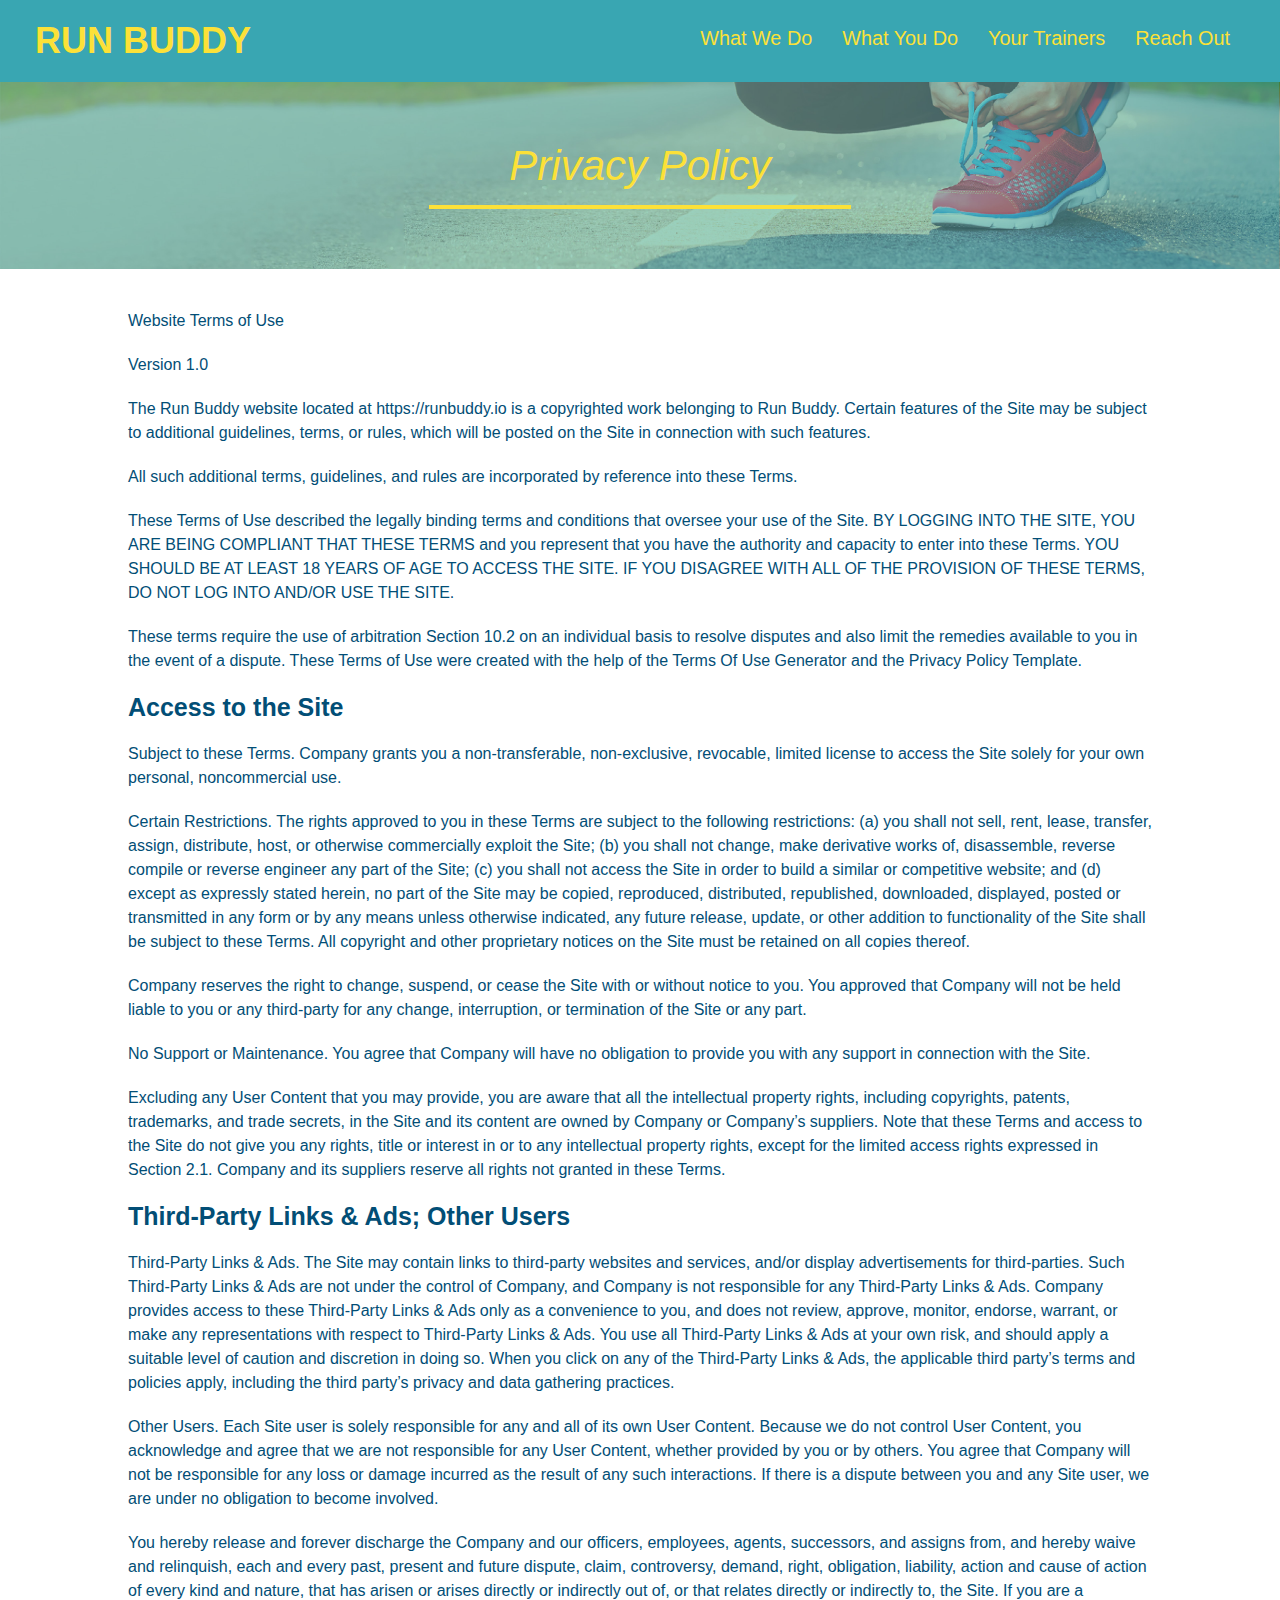
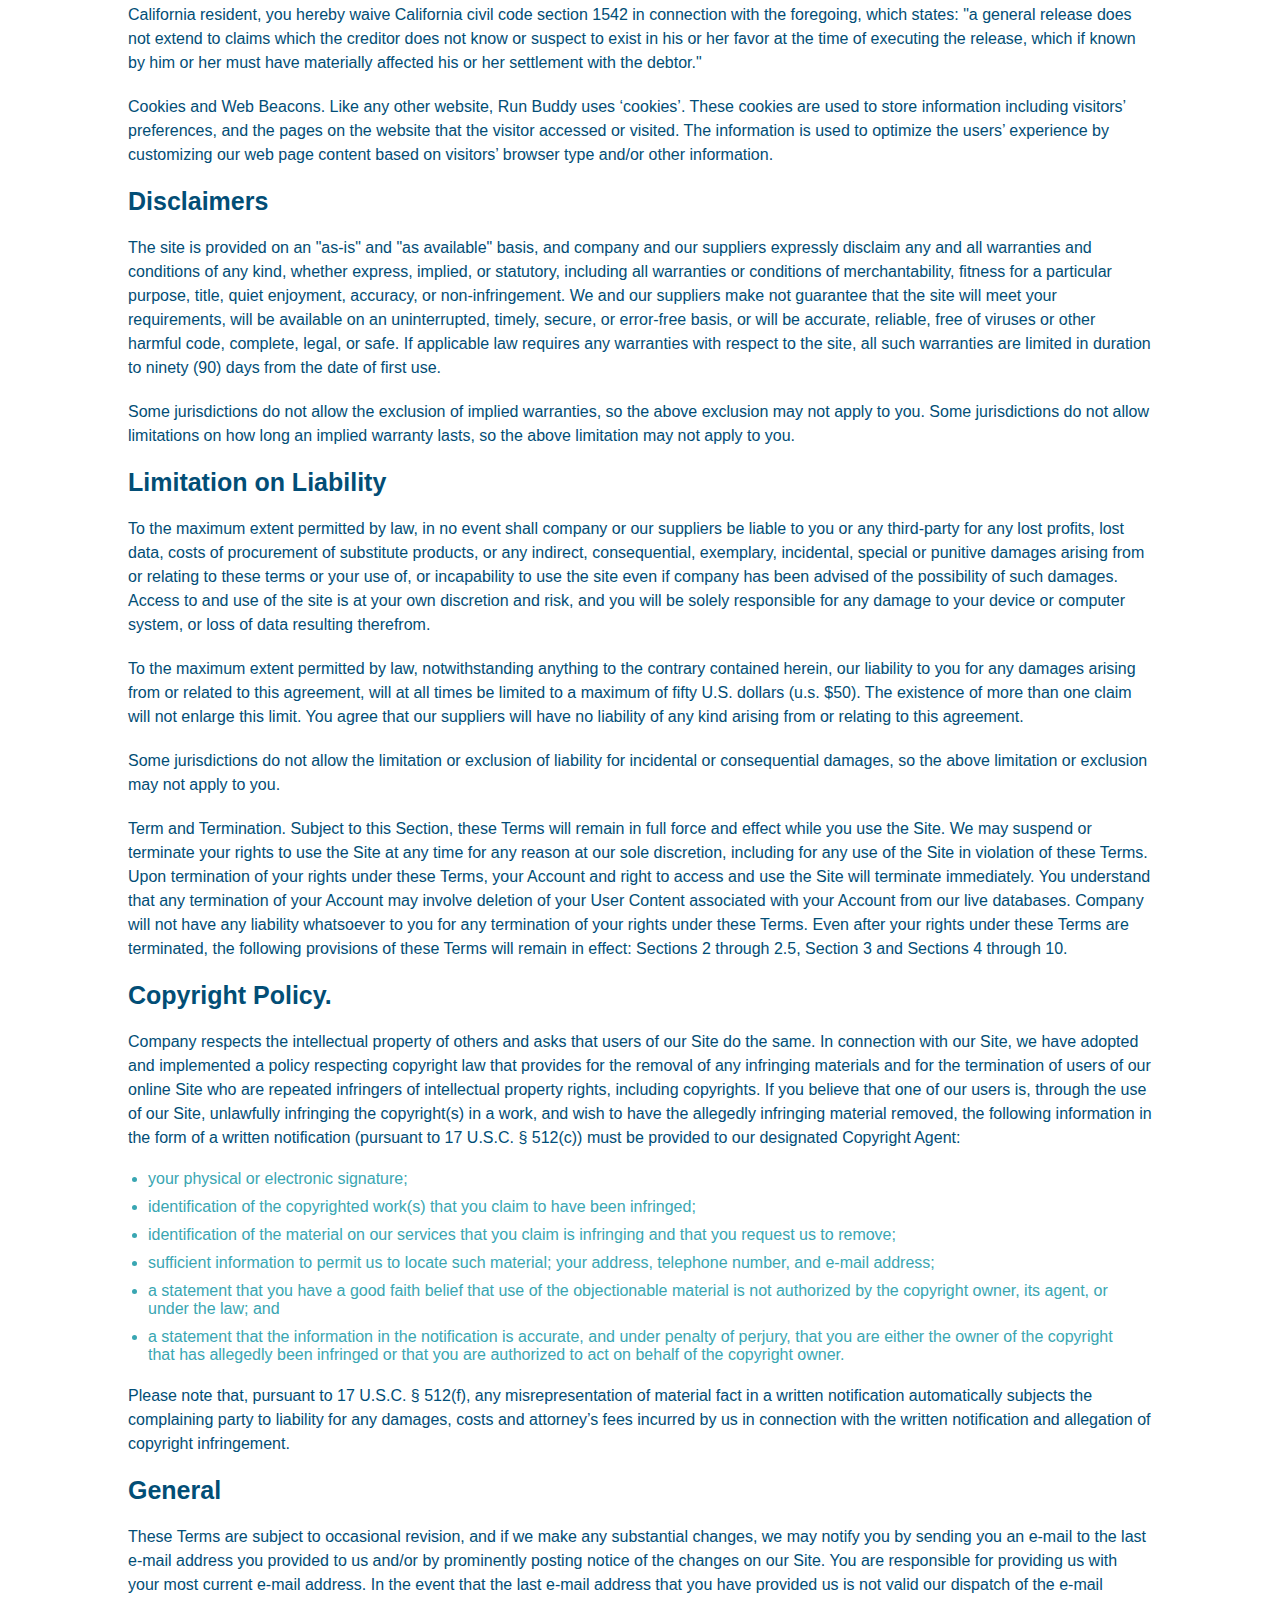
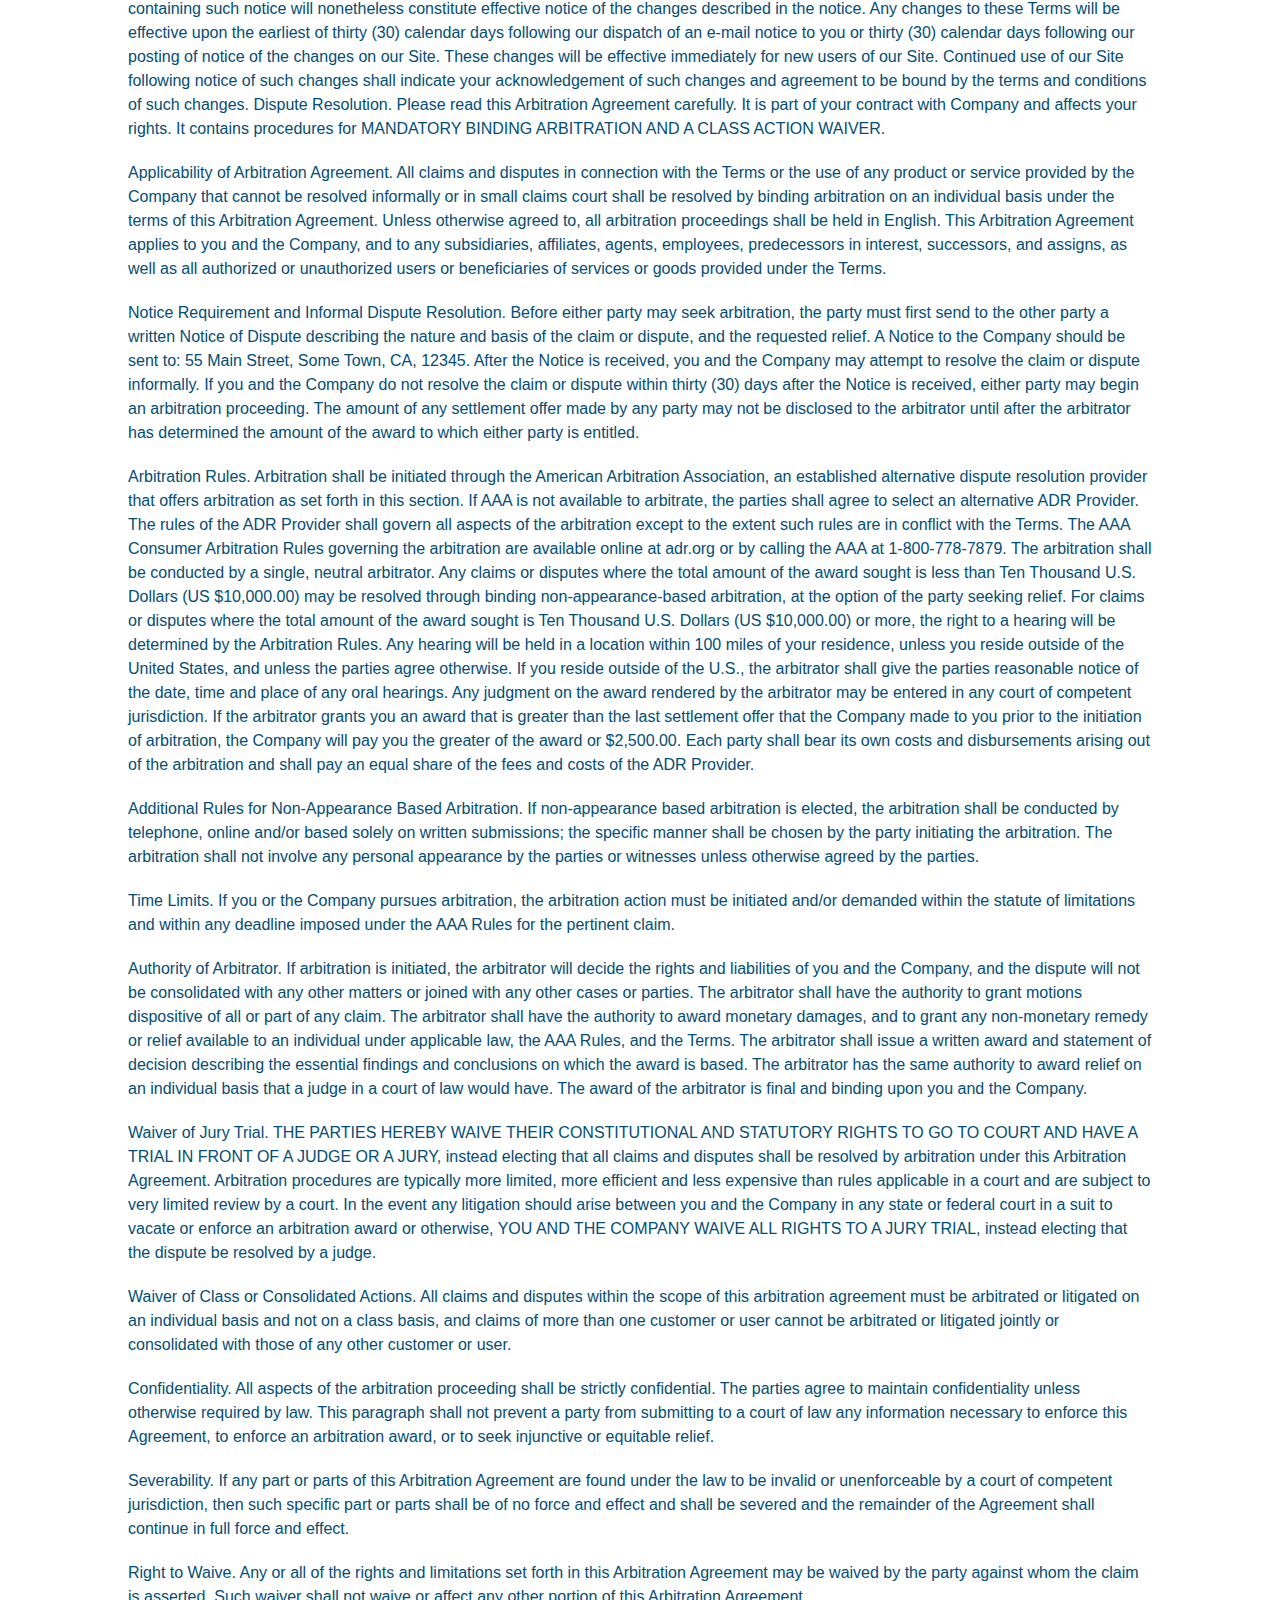
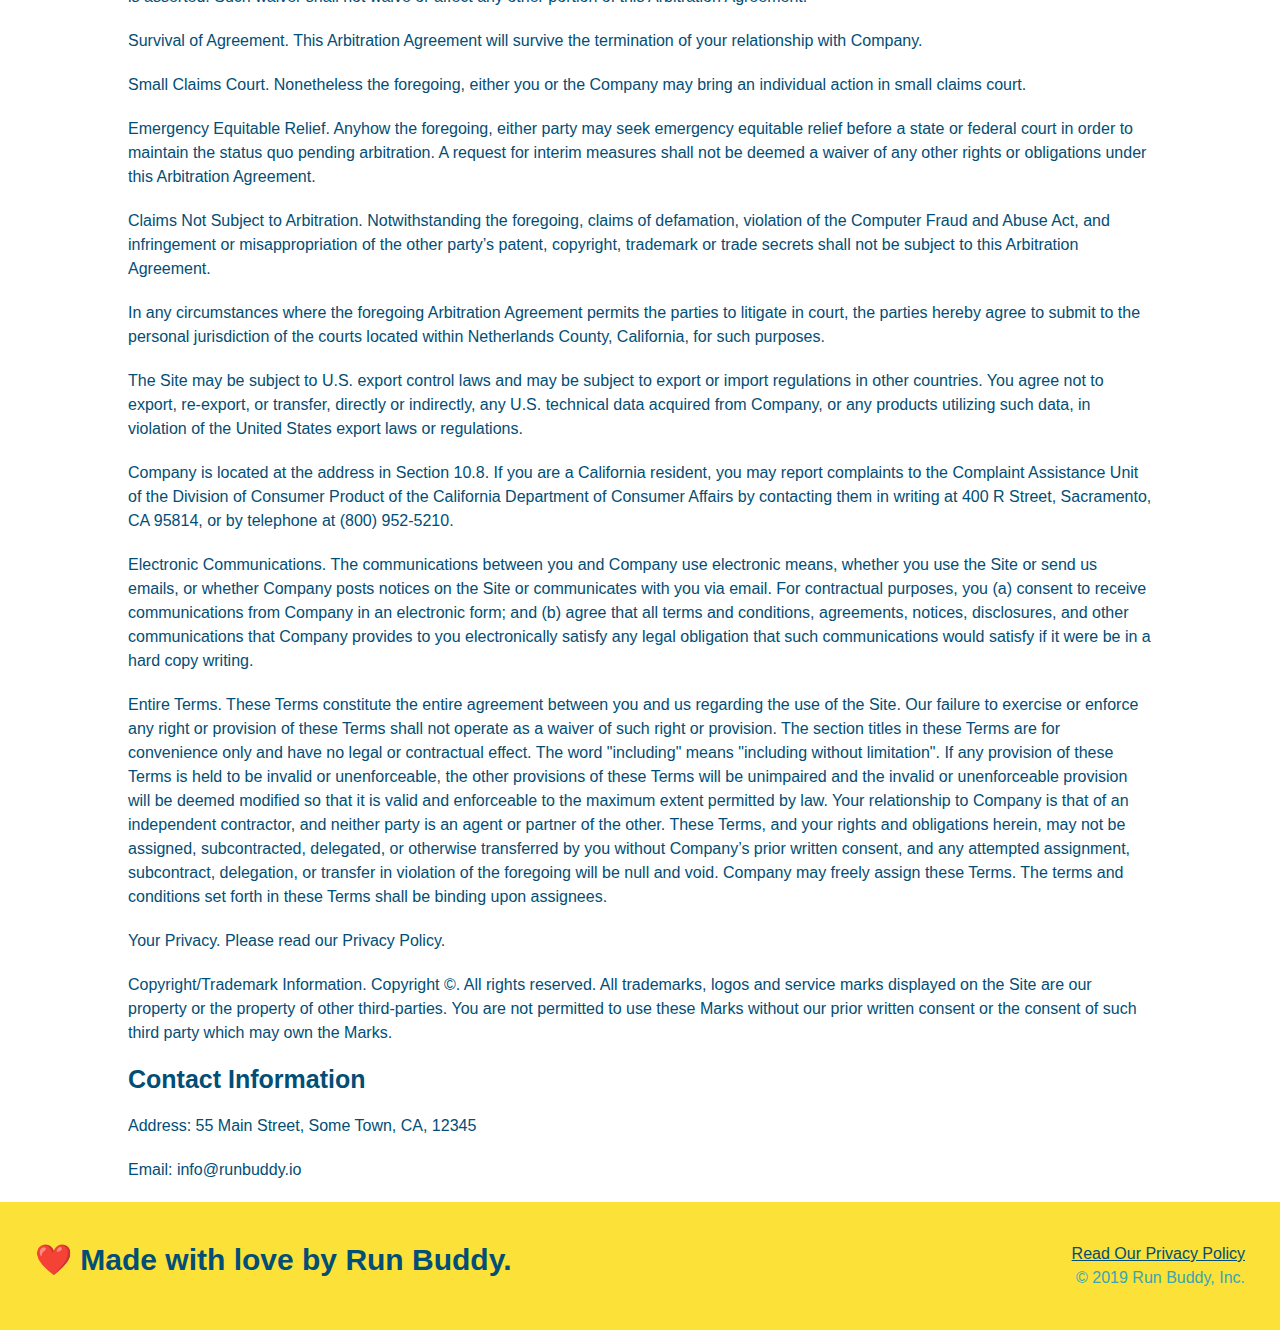
==== commit 76fed77b: "<adjust layout for small screen styles>" ====
--- a/privacy-policy.html
+++ b/privacy-policy.html
@@ -1,481 +1,473 @@
 <!DOCTYPE html>
 <html lang="en">
-
-<head>
-  <meta charset="UTF-8" />
-  <title>Privacy Policy - Run Buddy</title>
-  <link rel="stylesheet" href="./assets/css/style.css" />
-  <link rel="stylesheet" href="./assets/css/secondary-styles.css" />
-
-</head>
-
-<body>
-  <header>
-    <h1>
-      <a href="/">
-        RUN BUDDY
-      </a>
-    </h1>
-    <nav>
-      <!-- Unordered list element -->
+  <head>
+    <meta charset="UTF-8" />
+    <link rel="stylesheet" href="./assets/css/style.css" />
+    <link rel="stylesheet" href="./assets/css/secondary-styles.css" />
+    <title>Run Buddy - Privacy Policy</title>
+  </head>
+  <body>
+    <header>
+      <h1>
+        <a href="./index.html">RUN BUDDY</a>
+      </h1>
+      <nav>
+        <ul>
+          <li>
+            <a href="./index.html#what-we-do">What We Do</a>
+          </li>
+          <li>
+            <a href="./index.html#what-you-do">What You Do</a>
+          </li>
+          <li>
+            <a href="./index.html#your-trainers">Your Trainers</a>
+          </li>
+          <li>
+            <a href="./index.html#reach-out">Reach Out</a>
+          </li>
+        </ul>
+      </nav>
+    </header>
+    <!-- end navigation -->
+
+    <!-- hero/jumbotron -->
+    <section class="hero">
+      <h2 class="page-title">
+        Privacy Policy
+      </h2>
+    </section>
+
+    <!-- body copy -->
+    <article class="secondary-content">
+      <p>
+        Website Terms of Use
+      </p>
+
+      <p>
+        Version 1.0
+      </p>
+
+      <p>
+        The Run Buddy website located at https://runbuddy.io is a copyrighted work belonging to Run Buddy. Certain
+        features of the Site may be subject to additional guidelines, terms, or rules, which will be posted on the Site
+        in connection with such features.
+      </p>
+
+      <p>
+        All such additional terms, guidelines, and rules are incorporated by reference into these Terms.
+      </p>
+
+      <p>
+        These Terms of Use described the legally binding terms and conditions that oversee your use of the Site. BY
+        LOGGING INTO THE SITE, YOU ARE BEING COMPLIANT THAT THESE TERMS and you represent that you have the authority
+        and capacity to enter into these Terms. YOU SHOULD BE AT LEAST 18 YEARS OF AGE TO ACCESS THE SITE. IF YOU
+        DISAGREE WITH ALL OF THE PROVISION OF THESE TERMS, DO NOT LOG INTO AND/OR USE THE SITE.
+      </p>
+
+      <p>
+        These terms require the use of arbitration Section 10.2 on an individual basis to resolve disputes and also
+        limit the remedies available to you in the event of a dispute. These Terms of Use were created with the help of
+        the Terms Of Use Generator and the Privacy Policy Template.
+      </p>
+
+      <h3>
+        Access to the Site
+      </h3>
+
+      <p>
+        Subject to these Terms. Company grants you a non-transferable, non-exclusive, revocable, limited license to
+        access the Site solely for your own personal, noncommercial use.
+      </p>
+
+      <p>
+        Certain Restrictions. The rights approved to you in these Terms are subject to the following restrictions: (a)
+        you shall not sell, rent, lease, transfer, assign, distribute, host, or otherwise commercially exploit the Site;
+        (b) you shall not change, make derivative works of, disassemble, reverse compile or reverse engineer any part of
+        the Site; (c) you shall not access the Site in order to build a similar or competitive website; and (d) except
+        as expressly stated herein, no part of the Site may be copied, reproduced, distributed, republished, downloaded,
+        displayed, posted or transmitted in any form or by any means unless otherwise indicated, any future release,
+        update, or other addition to functionality of the Site shall be subject to these Terms. All copyright and other
+        proprietary notices on the Site must be retained on all copies thereof.
+      </p>
+
+      <p>
+        Company reserves the right to change, suspend, or cease the Site with or without notice to you. You approved
+        that Company will not be held liable to you or any third-party for any change, interruption, or termination of
+        the Site or any part.
+      </p>
+
+      <p>
+        No Support or Maintenance. You agree that Company will have no obligation to provide you with any support in
+        connection with the Site.
+      </p>
+
+      <p>
+        Excluding any User Content that you may provide, you are aware that all the intellectual property rights,
+        including copyrights, patents, trademarks, and trade secrets, in the Site and its content are owned by Company
+        or Company’s suppliers. Note that these Terms and access to the Site do not give you any rights, title or
+        interest in or to any intellectual property rights, except for the limited access rights expressed in Section
+        2.1. Company and its suppliers reserve all rights not granted in these Terms.
+      </p>
+
+      <h3>
+        Third-Party Links & Ads; Other Users
+      </h3>
+
+      <p>
+        Third-Party Links & Ads. The Site may contain links to third-party websites and services, and/or display
+        advertisements for third-parties. Such Third-Party Links & Ads are not under the control of Company, and Company
+        is not responsible for any Third-Party Links & Ads. Company provides access to these Third-Party Links & Ads
+        only as a convenience to you, and does not review, approve, monitor, endorse, warrant, or make any
+        representations with respect to Third-Party Links & Ads. You use all Third-Party Links & Ads at your own risk,
+        and should apply a suitable level of caution and discretion in doing so. When you click on any of the
+        Third-Party Links & Ads, the applicable third party’s terms and policies apply, including the third party’s
+        privacy and data gathering practices.
+      </p>
+
+      <p>
+        Other Users. Each Site user is solely responsible for any and all of its own User Content. Because we do not
+        control User Content, you acknowledge and agree that we are not responsible for any User Content, whether
+        provided by you or by others. You agree that Company will not be responsible for any loss or damage incurred as
+        the result of any such interactions. If there is a dispute between you and any Site user, we are under no
+        obligation to become involved.
+      </p>
+
+      <p>
+        You hereby release and forever discharge the Company and our officers, employees, agents, successors, and
+        assigns from, and hereby waive and relinquish, each and every past, present and future dispute, claim,
+        controversy, demand, right, obligation, liability, action and cause of action of every kind and nature, that has
+        arisen or arises directly or indirectly out of, or that relates directly or indirectly to, the Site. If you are
+        a California resident, you hereby waive California civil code section 1542 in connection with the foregoing,
+        which states: "a general release does not extend to claims which the creditor does not know or suspect to exist
+        in his or her favor at the time of executing the release, which if known by him or her must have materially
+        affected his or her settlement with the debtor."
+      </p>
+
+      <p>
+        Cookies and Web Beacons. Like any other website, Run Buddy uses ‘cookies’. These cookies are used to store
+        information including visitors’ preferences, and the pages on the website that the visitor accessed or visited.
+        The information is used to optimize the users’ experience by customizing our web page content based on visitors’
+        browser type and/or other information.
+      </p>
+
+      <h3>
+        Disclaimers
+      </h3>
+
+      <p>
+        The site is provided on an "as-is" and "as available" basis, and company and our suppliers expressly disclaim
+        any and all warranties and conditions of any kind, whether express, implied, or statutory, including all
+        warranties or conditions of merchantability, fitness for a particular purpose, title, quiet enjoyment, accuracy,
+        or non-infringement. We and our suppliers make not guarantee that the site will meet your requirements, will be
+        available on an uninterrupted, timely, secure, or error-free basis, or will be accurate, reliable, free of
+        viruses or other harmful code, complete, legal, or safe. If applicable law requires any warranties with respect
+        to the site, all such warranties are limited in duration to ninety (90) days from the date of first use.
+      </p>
+
+      <p>
+        Some jurisdictions do not allow the exclusion of implied warranties, so the above exclusion may not apply to
+        you. Some jurisdictions do not allow limitations on how long an implied warranty lasts, so the above limitation
+        may not apply to you.
+      </p>
+
+      <h3>
+        Limitation on Liability
+      </h3>
+
+      <p>
+        To the maximum extent permitted by law, in no event shall company or our suppliers be liable to you or any
+        third-party for any lost profits, lost data, costs of procurement of substitute products, or any indirect,
+        consequential, exemplary, incidental, special or punitive damages arising from or relating to these terms or
+        your use of, or incapability to use the site even if company has been advised of the possibility of such
+        damages. Access to and use of the site is at your own discretion and risk, and you will be solely responsible
+        for any damage to your device or computer system, or loss of data resulting therefrom.
+      </p>
+
+      <p>
+        To the maximum extent permitted by law, notwithstanding anything to the contrary contained herein, our liability
+        to you for any damages arising from or related to this agreement, will at all times be limited to a maximum of
+        fifty U.S. dollars (u.s. $50). The existence of more than one claim will not enlarge this limit. You agree that
+        our suppliers will have no liability of any kind arising from or relating to this agreement.
+      </p>
+
+      <p>
+        Some jurisdictions do not allow the limitation or exclusion of liability for incidental or consequential
+        damages, so the above limitation or exclusion may not apply to you.
+      </p>
+
+      <p>
+        Term and Termination. Subject to this Section, these Terms will remain in full force and effect while you use
+        the Site. We may suspend or terminate your rights to use the Site at any time for any reason at our sole
+        discretion, including for any use of the Site in violation of these Terms. Upon termination of your rights under
+        these Terms, your Account and right to access and use the Site will terminate immediately. You understand that
+        any termination of your Account may involve deletion of your User Content associated with your Account from our
+        live databases. Company will not have any liability whatsoever to you for any termination of your rights under
+        these Terms. Even after your rights under these Terms are terminated, the following provisions of these Terms
+        will remain in effect: Sections 2 through 2.5, Section 3 and Sections 4 through 10.
+      </p>
+
+      <h3>
+        Copyright Policy.
+      </h3>
+
+      <p>
+        Company respects the intellectual property of others and asks that users of our Site do the same. In connection
+        with our Site, we have adopted and implemented a policy respecting copyright law that provides for the removal
+        of any infringing materials and for the termination of users of our online Site who are repeated infringers of
+        intellectual property rights, including copyrights. If you believe that one of our users is, through the use of
+        our Site, unlawfully infringing the copyright(s) in a work, and wish to have the allegedly infringing material
+        removed, the following information in the form of a written notification (pursuant to 17 U.S.C. § 512(c)) must
+        be provided to our designated Copyright Agent:
+      </p>
+
       <ul>
-        <!-- List item element-->
-        <li>
-          <!-- Anchor element -->
-          <a href="./index.html#what-we-do">What We Do</a>
-        </li>
-        <li>
-          <a href="./index.html#what-you-do">What You Do</a>
-        </li>
-        <li>
-          <a href="./index.html#your-trainers">Your Trainers</a>
-        </li>
-        <li>
-          <a href="./index.html#reach-out">Reach Out</a>
+        <li>
+          your physical or electronic signature;
+        </li>
+        <li>
+          identification of the copyrighted work(s) that you claim to have been infringed;
+        </li>
+        <li>
+          identification of the material on our services that you claim is infringing and that you request us to remove;
+        </li>
+        <li>
+          sufficient information to permit us to locate such material; your address, telephone number, and e-mail
+          address;
+        </li>
+        <li>
+          a statement that you have a good faith belief that use of the objectionable material is not authorized by the
+          copyright owner, its agent, or under the law; and
+        </li>
+        <li>
+          a statement that the information in the notification is accurate, and under penalty of perjury, that you are
+          either the owner of the copyright that has allegedly been infringed or that you are authorized to act on
+          behalf of the copyright owner.
         </li>
       </ul>
-    </nav>
-  </header>
-
-  <section class="hero">
-    <h2 class="page-title">
-      Privacy Policy
-    </h2>
-  </section>
-
-  <article class="secondary-content">
-
-    <p>
-      Website Terms of Use
-    </p>
-
-    <p>
-      Version 1.0
-    </p>
-
-    <p>
-      The Run Buddy website located at https://runbuddy.io is a copyrighted work belonging to Run Buddy. Certain
-      features of the Site may be subject to additional guidelines, terms, or rules, which will be posted on the Site
-      in connection with such features.
-    </p>
-
-    <p>
-      All such additional terms, guidelines, and rules are incorporated by reference into these Terms.
-    </p>
-
-    <p>
-      These Terms of Use described the legally binding terms and conditions that oversee your use of the Site. BY
-      LOGGING INTO THE SITE, YOU ARE BEING COMPLIANT THAT THESE TERMS and you represent that you have the authority
-      and capacity to enter into these Terms. YOU SHOULD BE AT LEAST 18 YEARS OF AGE TO ACCESS THE SITE. IF YOU
-      DISAGREE WITH ALL OF THE PROVISION OF THESE TERMS, DO NOT LOG INTO AND/OR USE THE SITE.
-    </p>
-
-    <p>
-      These terms require the use of arbitration Section 10.2 on an individual basis to resolve disputes and also
-      limit the remedies available to you in the event of a dispute. These Terms of Use were created with the help of
-      the Terms Of Use Generator and the Privacy Policy Template.
-    </p>
-
-    <h3>
-      Access to the Site
-    </h3>
-
-    <p>
-      Subject to these Terms. Company grants you a non-transferable, non-exclusive, revocable, limited license to
-      access the Site solely for your own personal, noncommercial use.
-    </p>
-
-    <p>
-      Certain Restrictions. The rights approved to you in these Terms are subject to the following restrictions: (a)
-      you shall not sell, rent, lease, transfer, assign, distribute, host, or otherwise commercially exploit the Site;
-      (b) you shall not change, make derivative works of, disassemble, reverse compile or reverse engineer any part of
-      the Site; (c) you shall not access the Site in order to build a similar or competitive website; and (d) except
-      as expressly stated herein, no part of the Site may be copied, reproduced, distributed, republished, downloaded,
-      displayed, posted or transmitted in any form or by any means unless otherwise indicated, any future release,
-      update, or other addition to functionality of the Site shall be subject to these Terms. All copyright and other
-      proprietary notices on the Site must be retained on all copies thereof.
-    </p>
-
-    <p>
-      Company reserves the right to change, suspend, or cease the Site with or without notice to you. You approved
-      that Company will not be held liable to you or any third-party for any change, interruption, or termination of
-      the Site or any part.
-    </p>
-
-    <p>
-      No Support or Maintenance. You agree that Company will have no obligation to provide you with any support in
-      connection with the Site.
-    </p>
-
-    <p>
-      Excluding any User Content that you may provide, you are aware that all the intellectual property rights,
-      including copyrights, patents, trademarks, and trade secrets, in the Site and its content are owned by Company
-      or Companyâ€™s suppliers. Note that these Terms and access to the Site do not give you any rights, title or
-      interest in or to any intellectual property rights, except for the limited access rights expressed in Section
-      2.1. Company and its suppliers reserve all rights not granted in these Terms.
-    </p>
-
-    <h3>
-      Third-Party Links & Ads; Other Users
-    </h3>
-
-    <p>
-      Third-Party Links & Ads. The Site may contain links to third-party websites and services, and/or display
-      advertisements for third-parties. Such Third-Party Links & Ads are not under the control of Company, and Company
-      is not responsible for any Third-Party Links & Ads. Company provides access to these Third-Party Links & Ads
-      only as a convenience to you, and does not review, approve, monitor, endorse, warrant, or make any
-      representations with respect to Third-Party Links & Ads. You use all Third-Party Links & Ads at your own risk,
-      and should apply a suitable level of caution and discretion in doing so. When you click on any of the
-      Third-Party Links & Ads, the applicable third partyâ€™s terms and policies apply, including the third partyâ€™s
-      privacy and data gathering practices.
-    </p>
-
-    <p>
-      Other Users. Each Site user is solely responsible for any and all of its own User Content. Because we do not
-      control User Content, you acknowledge and agree that we are not responsible for any User Content, whether
-      provided by you or by others. You agree that Company will not be responsible for any loss or damage incurred as
-      the result of any such interactions. If there is a dispute between you and any Site user, we are under no
-      obligation to become involved.
-    </p>
-
-    <p>
-      You hereby release and forever discharge the Company and our officers, employees, agents, successors, and
-      assigns from, and hereby waive and relinquish, each and every past, present and future dispute, claim,
-      controversy, demand, right, obligation, liability, action and cause of action of every kind and nature, that has
-      arisen or arises directly or indirectly out of, or that relates directly or indirectly to, the Site. If you are
-      a California resident, you hereby waive California civil code section 1542 in connection with the foregoing,
-      which states: "a general release does not extend to claims which the creditor does not know or suspect to exist
-      in his or her favor at the time of executing the release, which if known by him or her must have materially
-      affected his or her settlement with the debtor."
-    </p>
-
-    <p>
-      Cookies and Web Beacons. Like any other website, Run Buddy uses â€˜cookiesâ€™. These cookies are used to store
-      information including visitorsâ€™ preferences, and the pages on the website that the visitor accessed or visited.
-      The information is used to optimize the usersâ€™ experience by customizing our web page content based on
-      visitorsâ€™
-      browser type and/or other information.
-    </p>
-
-    <h3>
-      Disclaimers
-    </h3>
-
-    <p>
-      The site is provided on an "as-is" and "as available" basis, and company and our suppliers expressly disclaim
-      any and all warranties and conditions of any kind, whether express, implied, or statutory, including all
-      warranties or conditions of merchantability, fitness for a particular purpose, title, quiet enjoyment, accuracy,
-      or non-infringement. We and our suppliers make not guarantee that the site will meet your requirements, will be
-      available on an uninterrupted, timely, secure, or error-free basis, or will be accurate, reliable, free of
-      viruses or other harmful code, complete, legal, or safe. If applicable law requires any warranties with respect
-      to the site, all such warranties are limited in duration to ninety (90) days from the date of first use.
-    </p>
-
-    <p>
-      Some jurisdictions do not allow the exclusion of implied warranties, so the above exclusion may not apply to
-      you. Some jurisdictions do not allow limitations on how long an implied warranty lasts, so the above limitation
-      may not apply to you.
-    </p>
-
-    <h3>
-      Limitation on Liability
-    </h3>
-
-    <p>
-      To the maximum extent permitted by law, in no event shall company or our suppliers be liable to you or any
-      third-party for any lost profits, lost data, costs of procurement of substitute products, or any indirect,
-      consequential, exemplary, incidental, special or punitive damages arising from or relating to these terms or
-      your use of, or incapability to use the site even if company has been advised of the possibility of such
-      damages. Access to and use of the site is at your own discretion and risk, and you will be solely responsible
-      for any damage to your device or computer system, or loss of data resulting therefrom.
-    </p>
-
-    <p>
-      To the maximum extent permitted by law, notwithstanding anything to the contrary contained herein, our liability
-      to you for any damages arising from or related to this agreement, will at all times be limited to a maximum of
-      fifty U.S. dollars (u.s. $50). The existence of more than one claim will not enlarge this limit. You agree that
-      our suppliers will have no liability of any kind arising from or relating to this agreement.
-    </p>
-
-    <p>
-      Some jurisdictions do not allow the limitation or exclusion of liability for incidental or consequential
-      damages, so the above limitation or exclusion may not apply to you.
-    </p>
-
-    <p>
-      Term and Termination. Subject to this Section, these Terms will remain in full force and effect while you use
-      the Site. We may suspend or terminate your rights to use the Site at any time for any reason at our sole
-      discretion, including for any use of the Site in violation of these Terms. Upon termination of your rights under
-      these Terms, your Account and right to access and use the Site will terminate immediately. You understand that
-      any termination of your Account may involve deletion of your User Content associated with your Account from our
-      live databases. Company will not have any liability whatsoever to you for any termination of your rights under
-      these Terms. Even after your rights under these Terms are terminated, the following provisions of these Terms
-      will remain in effect: Sections 2 through 2.5, Section 3 and Sections 4 through 10.
-    </p>
-
-    <h3>
-      Copyright Policy.
-    </h3>
-
-    <p>
-      Company respects the intellectual property of others and asks that users of our Site do the same. In connection
-      with our Site, we have adopted and implemented a policy respecting copyright law that provides for the removal
-      of any infringing materials and for the termination of users of our online Site who are repeated infringers of
-      intellectual property rights, including copyrights. If you believe that one of our users is, through the use of
-      our Site, unlawfully infringing the copyright(s) in a work, and wish to have the allegedly infringing material
-      removed, the following information in the form of a written notification (pursuant to 17 U.S.C. Â§ 512(c)) must
-      be provided to our designated Copyright Agent:
-    </p>
-
-    <ul>
-      <li>
-        your physical or electronic signature;
-      </li>
-      <li>
-        identification of the copyrighted work(s) that you claim to have been infringed;
-      </li>
-      <li>
-        identification of the material on our services that you claim is infringing and that you request us to remove;
-      </li>
-      <li>
-        sufficient information to permit us to locate such material; your address, telephone number, and e-mail
-        address;
-      </li>
-      <li>
-        a statement that you have a good faith belief that use of the objectionable material is not authorized by the
-        copyright owner, its agent, or under the law; and
-      </li>
-      <li>
-        a statement that the information in the notification is accurate, and under penalty of perjury, that you are
-        either the owner of the copyright that has allegedly been infringed or that you are authorized to act on
-        behalf of the copyright owner.
-      </li>
-    </ul>
-
-    <p>
-      Please note that, pursuant to 17 U.S.C. Â§ 512(f), any misrepresentation of material fact in a written
-      notification automatically subjects the complaining party to liability for any damages, costs and attorneyâ€™s
-      fees incurred by us in connection with the written notification and allegation of copyright infringement.
-    </p>
-
-    <h3>
-      General
-    </h3>
-
-    <p>
-      These Terms are subject to occasional revision, and if we make any substantial changes, we may notify you by
-      sending you an e-mail to the last e-mail address you provided to us and/or by prominently posting notice of the
-      changes on our Site. You are responsible for providing us with your most current e-mail address. In the event
-      that the last e-mail address that you have provided us is not valid our dispatch of the e-mail containing such
-      notice will nonetheless constitute effective notice of the changes described in the notice. Any changes to these
-      Terms will be effective upon the earliest of thirty (30) calendar days following our dispatch of an e-mail
-      notice to you or thirty (30) calendar days following our posting of notice of the changes on our Site. These
-      changes will be effective immediately for new users of our Site. Continued use of our Site following notice of
-      such changes shall indicate your acknowledgement of such changes and agreement to be bound by the terms and
-      conditions of such changes. Dispute Resolution. Please read this Arbitration Agreement carefully. It is part of
-      your contract with Company and affects your rights. It contains procedures for MANDATORY BINDING ARBITRATION AND
-      A CLASS ACTION WAIVER.
-    </p>
-
-    <p>
-      Applicability of Arbitration Agreement. All claims and disputes in connection with the Terms or the use of any
-      product or service provided by the Company that cannot be resolved informally or in small claims court shall be
-      resolved by binding arbitration on an individual basis under the terms of this Arbitration Agreement. Unless
-      otherwise agreed to, all arbitration proceedings shall be held in English. This Arbitration Agreement applies to
-      you and the Company, and to any subsidiaries, affiliates, agents, employees, predecessors in interest,
-      successors, and assigns, as well as all authorized or unauthorized users or beneficiaries of services or goods
-      provided under the Terms.
-    </p>
-
-    <p>
-      Notice Requirement and Informal Dispute Resolution. Before either party may seek arbitration, the party must
-      first send to the other party a written Notice of Dispute describing the nature and basis of the claim or
-      dispute, and the requested relief. A Notice to the Company should be sent to: 55 Main Street, Some Town, CA,
-      12345. After the Notice is received, you and the Company may attempt to resolve the claim or dispute informally.
-      If you and the Company do not resolve the claim or dispute within thirty (30) days after the Notice is received,
-      either party may begin an arbitration proceeding. The amount of any settlement offer made by any party may not
-      be disclosed to the arbitrator until after the arbitrator has determined the amount of the award to which either
-      party is entitled.
-    </p>
-
-    <p>
-      Arbitration Rules. Arbitration shall be initiated through the American Arbitration Association, an established
-      alternative dispute resolution provider that offers arbitration as set forth in this section. If AAA is not
-      available to arbitrate, the parties shall agree to select an alternative ADR Provider. The rules of the ADR
-      Provider shall govern all aspects of the arbitration except to the extent such rules are in conflict with the
-      Terms. The AAA Consumer Arbitration Rules governing the arbitration are available online at adr.org or by
-      calling the AAA at 1-800-778-7879. The arbitration shall be conducted by a single, neutral arbitrator. Any
-      claims or disputes where the total amount of the award sought is less than Ten Thousand U.S. Dollars (US
-      $10,000.00) may be resolved through binding non-appearance-based arbitration, at the option of the party seeking
-      relief. For claims or disputes where the total amount of the award sought is Ten Thousand U.S. Dollars (US
-      $10,000.00) or more, the right to a hearing will be determined by the Arbitration Rules. Any hearing will be
-      held in a location within 100 miles of your residence, unless you reside outside of the United States, and
-      unless the parties agree otherwise. If you reside outside of the U.S., the arbitrator shall give the parties
-      reasonable notice of the date, time and place of any oral hearings. Any judgment on the award rendered by the
-      arbitrator may be entered in any court of competent jurisdiction. If the arbitrator grants you an award that is
-      greater than the last settlement offer that the Company made to you prior to the initiation of arbitration, the
-      Company will pay you the greater of the award or $2,500.00. Each party shall bear its own costs and
-      disbursements arising out of the arbitration and shall pay an equal share of the fees and costs of the ADR
-      Provider.
-    </p>
-
-    <p>
-      Additional Rules for Non-Appearance Based Arbitration. If non-appearance based arbitration is elected, the
-      arbitration shall be conducted by telephone, online and/or based solely on written submissions; the specific
-      manner shall be chosen by the party initiating the arbitration. The arbitration shall not involve any personal
-      appearance by the parties or witnesses unless otherwise agreed by the parties.
-    </p>
-
-    <p>
-      Time Limits. If you or the Company pursues arbitration, the arbitration action must be initiated and/or demanded
-      within the statute of limitations and within any deadline imposed under the AAA Rules for the pertinent claim.
-    </p>
-
-    <p>
-      Authority of Arbitrator. If arbitration is initiated, the arbitrator will decide the rights and liabilities of
-      you and the Company, and the dispute will not be consolidated with any other matters or joined with any other
-      cases or parties. The arbitrator shall have the authority to grant motions dispositive of all or part of any
-      claim. The arbitrator shall have the authority to award monetary damages, and to grant any non-monetary remedy
-      or relief available to an individual under applicable law, the AAA Rules, and the Terms. The arbitrator shall
-      issue a written award and statement of decision describing the essential findings and conclusions on which the
-      award is based. The arbitrator has the same authority to award relief on an individual basis that a judge in a
-      court of law would have. The award of the arbitrator is final and binding upon you and the Company.
-    </p>
-
-    <p>
-      Waiver of Jury Trial. THE PARTIES HEREBY WAIVE THEIR CONSTITUTIONAL AND STATUTORY RIGHTS TO GO TO COURT AND HAVE
-      A TRIAL IN FRONT OF A JUDGE OR A JURY, instead electing that all claims and disputes shall be resolved by
-      arbitration under this Arbitration Agreement. Arbitration procedures are typically more limited, more efficient
-      and less expensive than rules applicable in a court and are subject to very limited review by a court. In the
-      event any litigation should arise between you and the Company in any state or federal court in a suit to vacate
-      or enforce an arbitration award or otherwise, YOU AND THE COMPANY WAIVE ALL RIGHTS TO A JURY TRIAL, instead
-      electing that the dispute be resolved by a judge.
-    </p>
-
-    <p>
-      Waiver of Class or Consolidated Actions. All claims and disputes within the scope of this arbitration agreement
-      must be arbitrated or litigated on an individual basis and not on a class basis, and claims of more than one
-      customer or user cannot be arbitrated or litigated jointly or consolidated with those of any other customer or
-      user.
-    </p>
-
-    <p>
-      Confidentiality. All aspects of the arbitration proceeding shall be strictly confidential. The parties agree to
-      maintain confidentiality unless otherwise required by law. This paragraph shall not prevent a party from
-      submitting to a court of law any information necessary to enforce this Agreement, to enforce an arbitration
-      award, or to seek injunctive or equitable relief.
-    </p>
-
-    <p>
-      Severability. If any part or parts of this Arbitration Agreement are found under the law to be invalid or
-      unenforceable by a court of competent jurisdiction, then such specific part or parts shall be of no force and
-      effect and shall be severed and the remainder of the Agreement shall continue in full force and effect.
-    </p>
-
-    <p>
-      Right to Waive. Any or all of the rights and limitations set forth in this Arbitration Agreement may be waived
-      by the party against whom the claim is asserted. Such waiver shall not waive or affect any other portion of this
-      Arbitration Agreement.
-    </p>
-
-    <p>
-      Survival of Agreement. This Arbitration Agreement will survive the termination of your relationship with
-      Company.
-    </p>
-
-    <p>
-      Small Claims Court. Nonetheless the foregoing, either you or the Company may bring an individual action in small
-      claims court.
-    </p>
-
-    <p>
-      Emergency Equitable Relief. Anyhow the foregoing, either party may seek emergency equitable relief before a
-      state or federal court in order to maintain the status quo pending arbitration. A request for interim measures
-      shall not be deemed a waiver of any other rights or obligations under this Arbitration Agreement.
-    </p>
-
-    <p>
-      Claims Not Subject to Arbitration. Notwithstanding the foregoing, claims of defamation, violation of the
-      Computer Fraud and Abuse Act, and infringement or misappropriation of the other partyâ€™s patent, copyright,
-      trademark or trade secrets shall not be subject to this Arbitration Agreement.
-    </p>
-
-    <p>
-      In any circumstances where the foregoing Arbitration Agreement permits the parties to litigate in court, the
-      parties hereby agree to submit to the personal jurisdiction of the courts located within Netherlands County,
-      California, for such purposes.
-    </p>
-
-    <p>
-      The Site may be subject to U.S. export control laws and may be subject to export or import regulations in other
-      countries. You agree not to export, re-export, or transfer, directly or indirectly, any U.S. technical data
-      acquired from Company, or any products utilizing such data, in violation of the United States export laws or
-      regulations.
-    </p>
-
-    <p>
-      Company is located at the address in Section 10.8. If you are a California resident, you may report complaints
-      to the Complaint Assistance Unit of the Division of Consumer Product of the California Department of Consumer
-      Affairs by contacting them in writing at 400 R Street, Sacramento, CA 95814, or by telephone at (800) 952-5210.
-    </p>
-
-    <p>
-      Electronic Communications. The communications between you and Company use electronic means, whether you use the
-      Site or send us emails, or whether Company posts notices on the Site or communicates with you via email. For
-      contractual purposes, you (a) consent to receive communications from Company in an electronic form; and (b)
-      agree that all terms and conditions, agreements, notices, disclosures, and other communications that Company
-      provides to you electronically satisfy any legal obligation that such communications would satisfy if it were be
-      in a hard copy writing.
-    </p>
-
-    <p>
-      Entire Terms. These Terms constitute the entire agreement between you and us regarding the use of the Site. Our
-      failure to exercise or enforce any right or provision of these Terms shall not operate as a waiver of such right
-      or provision. The section titles in these Terms are for convenience only and have no legal or contractual
-      effect. The word "including" means "including without limitation". If any provision of these Terms is held to be
-      invalid or unenforceable, the other provisions of these Terms will be unimpaired and the invalid or
-      unenforceable provision will be deemed modified so that it is valid and enforceable to the maximum extent
-      permitted by law. Your relationship to Company is that of an independent contractor, and neither party is an
-      agent or partner of the other. These Terms, and your rights and obligations herein, may not be assigned,
-      subcontracted, delegated, or otherwise transferred by you without Companyâ€™s prior written consent, and any
-      attempted assignment, subcontract, delegation, or transfer in violation of the foregoing will be null and void.
-      Company may freely assign these Terms. The terms and conditions set forth in these Terms shall be binding upon
-      assignees.
-    </p>
-
-    <p>
-      Your Privacy. Please read our Privacy Policy.
-    </p>
-
-    <p>
-      Copyright/Trademark Information. Copyright Â©. All rights reserved. All trademarks, logos and service marks
-      displayed on the Site are our property or the property of other third-parties. You are not permitted to use
-      these Marks without our prior written consent or the consent of such third party which may own the Marks.
-    </p>
-
-    <h3>
-      Contact Information
-    </h3>
-
-    <p>
-      Address: 55 Main Street, Some Town, CA, 12345
-    </p>
-
-    <p>
-      Email: info@runbuddy.io
-    </p>
-
-  </article>
-
-
-  <!-- footer -->
-  <footer>
-    <h2>❤️ Made with love by Run Buddy.</h2>
-    <div>
-      <a href="#">Read Our Privacy Policy</a><br />
-      &copy; 2019 Run Buddy, Inc.
-    </div>
-  </footer>
-</body>
-
-</html>+
+      <p>
+        Please note that, pursuant to 17 U.S.C. § 512(f), any misrepresentation of material fact in a written
+        notification automatically subjects the complaining party to liability for any damages, costs and attorney’s
+        fees incurred by us in connection with the written notification and allegation of copyright infringement.
+      </p>
+
+      <h3>
+        General
+      </h3>
+
+      <p>
+        These Terms are subject to occasional revision, and if we make any substantial changes, we may notify you by
+        sending you an e-mail to the last e-mail address you provided to us and/or by prominently posting notice of the
+        changes on our Site. You are responsible for providing us with your most current e-mail address. In the event
+        that the last e-mail address that you have provided us is not valid our dispatch of the e-mail containing such
+        notice will nonetheless constitute effective notice of the changes described in the notice. Any changes to these
+        Terms will be effective upon the earliest of thirty (30) calendar days following our dispatch of an e-mail
+        notice to you or thirty (30) calendar days following our posting of notice of the changes on our Site. These
+        changes will be effective immediately for new users of our Site. Continued use of our Site following notice of
+        such changes shall indicate your acknowledgement of such changes and agreement to be bound by the terms and
+        conditions of such changes. Dispute Resolution. Please read this Arbitration Agreement carefully. It is part of
+        your contract with Company and affects your rights. It contains procedures for MANDATORY BINDING ARBITRATION AND
+        A CLASS ACTION WAIVER.
+      </p>
+
+      <p>
+        Applicability of Arbitration Agreement. All claims and disputes in connection with the Terms or the use of any
+        product or service provided by the Company that cannot be resolved informally or in small claims court shall be
+        resolved by binding arbitration on an individual basis under the terms of this Arbitration Agreement. Unless
+        otherwise agreed to, all arbitration proceedings shall be held in English. This Arbitration Agreement applies to
+        you and the Company, and to any subsidiaries, affiliates, agents, employees, predecessors in interest,
+        successors, and assigns, as well as all authorized or unauthorized users or beneficiaries of services or goods
+        provided under the Terms.
+      </p>
+
+      <p>
+        Notice Requirement and Informal Dispute Resolution. Before either party may seek arbitration, the party must
+        first send to the other party a written Notice of Dispute describing the nature and basis of the claim or
+        dispute, and the requested relief. A Notice to the Company should be sent to: 55 Main Street, Some Town, CA,
+        12345. After the Notice is received, you and the Company may attempt to resolve the claim or dispute informally.
+        If you and the Company do not resolve the claim or dispute within thirty (30) days after the Notice is received,
+        either party may begin an arbitration proceeding. The amount of any settlement offer made by any party may not
+        be disclosed to the arbitrator until after the arbitrator has determined the amount of the award to which either
+        party is entitled.
+      </p>
+
+      <p>
+        Arbitration Rules. Arbitration shall be initiated through the American Arbitration Association, an established
+        alternative dispute resolution provider that offers arbitration as set forth in this section. If AAA is not
+        available to arbitrate, the parties shall agree to select an alternative ADR Provider. The rules of the ADR
+        Provider shall govern all aspects of the arbitration except to the extent such rules are in conflict with the
+        Terms. The AAA Consumer Arbitration Rules governing the arbitration are available online at adr.org or by
+        calling the AAA at 1-800-778-7879. The arbitration shall be conducted by a single, neutral arbitrator. Any
+        claims or disputes where the total amount of the award sought is less than Ten Thousand U.S. Dollars (US
+        $10,000.00) may be resolved through binding non-appearance-based arbitration, at the option of the party seeking
+        relief. For claims or disputes where the total amount of the award sought is Ten Thousand U.S. Dollars (US
+        $10,000.00) or more, the right to a hearing will be determined by the Arbitration Rules. Any hearing will be
+        held in a location within 100 miles of your residence, unless you reside outside of the United States, and
+        unless the parties agree otherwise. If you reside outside of the U.S., the arbitrator shall give the parties
+        reasonable notice of the date, time and place of any oral hearings. Any judgment on the award rendered by the
+        arbitrator may be entered in any court of competent jurisdiction. If the arbitrator grants you an award that is
+        greater than the last settlement offer that the Company made to you prior to the initiation of arbitration, the
+        Company will pay you the greater of the award or $2,500.00. Each party shall bear its own costs and
+        disbursements arising out of the arbitration and shall pay an equal share of the fees and costs of the ADR
+        Provider.
+      </p>
+
+      <p>
+        Additional Rules for Non-Appearance Based Arbitration. If non-appearance based arbitration is elected, the
+        arbitration shall be conducted by telephone, online and/or based solely on written submissions; the specific
+        manner shall be chosen by the party initiating the arbitration. The arbitration shall not involve any personal
+        appearance by the parties or witnesses unless otherwise agreed by the parties.
+      </p>
+
+      <p>
+        Time Limits. If you or the Company pursues arbitration, the arbitration action must be initiated and/or demanded
+        within the statute of limitations and within any deadline imposed under the AAA Rules for the pertinent claim.
+      </p>
+
+      <p>
+        Authority of Arbitrator. If arbitration is initiated, the arbitrator will decide the rights and liabilities of
+        you and the Company, and the dispute will not be consolidated with any other matters or joined with any other
+        cases or parties. The arbitrator shall have the authority to grant motions dispositive of all or part of any
+        claim. The arbitrator shall have the authority to award monetary damages, and to grant any non-monetary remedy
+        or relief available to an individual under applicable law, the AAA Rules, and the Terms. The arbitrator shall
+        issue a written award and statement of decision describing the essential findings and conclusions on which the
+        award is based. The arbitrator has the same authority to award relief on an individual basis that a judge in a
+        court of law would have. The award of the arbitrator is final and binding upon you and the Company.
+      </p>
+
+      <p>
+        Waiver of Jury Trial. THE PARTIES HEREBY WAIVE THEIR CONSTITUTIONAL AND STATUTORY RIGHTS TO GO TO COURT AND HAVE
+        A TRIAL IN FRONT OF A JUDGE OR A JURY, instead electing that all claims and disputes shall be resolved by
+        arbitration under this Arbitration Agreement. Arbitration procedures are typically more limited, more efficient
+        and less expensive than rules applicable in a court and are subject to very limited review by a court. In the
+        event any litigation should arise between you and the Company in any state or federal court in a suit to vacate
+        or enforce an arbitration award or otherwise, YOU AND THE COMPANY WAIVE ALL RIGHTS TO A JURY TRIAL, instead
+        electing that the dispute be resolved by a judge.
+      </p>
+
+      <p>
+        Waiver of Class or Consolidated Actions. All claims and disputes within the scope of this arbitration agreement
+        must be arbitrated or litigated on an individual basis and not on a class basis, and claims of more than one
+        customer or user cannot be arbitrated or litigated jointly or consolidated with those of any other customer or
+        user.
+      </p>
+
+      <p>
+        Confidentiality. All aspects of the arbitration proceeding shall be strictly confidential. The parties agree to
+        maintain confidentiality unless otherwise required by law. This paragraph shall not prevent a party from
+        submitting to a court of law any information necessary to enforce this Agreement, to enforce an arbitration
+        award, or to seek injunctive or equitable relief.
+      </p>
+
+      <p>
+        Severability. If any part or parts of this Arbitration Agreement are found under the law to be invalid or
+        unenforceable by a court of competent jurisdiction, then such specific part or parts shall be of no force and
+        effect and shall be severed and the remainder of the Agreement shall continue in full force and effect.
+      </p>
+
+      <p>
+        Right to Waive. Any or all of the rights and limitations set forth in this Arbitration Agreement may be waived
+        by the party against whom the claim is asserted. Such waiver shall not waive or affect any other portion of this
+        Arbitration Agreement.
+      </p>
+
+      <p>
+        Survival of Agreement. This Arbitration Agreement will survive the termination of your relationship with
+        Company.
+      </p>
+
+      <p>
+        Small Claims Court. Nonetheless the foregoing, either you or the Company may bring an individual action in small
+        claims court.
+      </p>
+
+      <p>
+        Emergency Equitable Relief. Anyhow the foregoing, either party may seek emergency equitable relief before a
+        state or federal court in order to maintain the status quo pending arbitration. A request for interim measures
+        shall not be deemed a waiver of any other rights or obligations under this Arbitration Agreement.
+      </p>
+
+      <p>
+        Claims Not Subject to Arbitration. Notwithstanding the foregoing, claims of defamation, violation of the
+        Computer Fraud and Abuse Act, and infringement or misappropriation of the other party’s patent, copyright,
+        trademark or trade secrets shall not be subject to this Arbitration Agreement.
+      </p>
+
+      <p>
+        In any circumstances where the foregoing Arbitration Agreement permits the parties to litigate in court, the
+        parties hereby agree to submit to the personal jurisdiction of the courts located within Netherlands County,
+        California, for such purposes.
+      </p>
+
+      <p>
+        The Site may be subject to U.S. export control laws and may be subject to export or import regulations in other
+        countries. You agree not to export, re-export, or transfer, directly or indirectly, any U.S. technical data
+        acquired from Company, or any products utilizing such data, in violation of the United States export laws or
+        regulations.
+      </p>
+
+      <p>
+        Company is located at the address in Section 10.8. If you are a California resident, you may report complaints
+        to the Complaint Assistance Unit of the Division of Consumer Product of the California Department of Consumer
+        Affairs by contacting them in writing at 400 R Street, Sacramento, CA 95814, or by telephone at (800) 952-5210.
+      </p>
+
+      <p>
+        Electronic Communications. The communications between you and Company use electronic means, whether you use the
+        Site or send us emails, or whether Company posts notices on the Site or communicates with you via email. For
+        contractual purposes, you (a) consent to receive communications from Company in an electronic form; and (b)
+        agree that all terms and conditions, agreements, notices, disclosures, and other communications that Company
+        provides to you electronically satisfy any legal obligation that such communications would satisfy if it were be
+        in a hard copy writing.
+      </p>
+
+      <p>
+        Entire Terms. These Terms constitute the entire agreement between you and us regarding the use of the Site. Our
+        failure to exercise or enforce any right or provision of these Terms shall not operate as a waiver of such right
+        or provision. The section titles in these Terms are for convenience only and have no legal or contractual
+        effect. The word "including" means "including without limitation". If any provision of these Terms is held to be
+        invalid or unenforceable, the other provisions of these Terms will be unimpaired and the invalid or
+        unenforceable provision will be deemed modified so that it is valid and enforceable to the maximum extent
+        permitted by law. Your relationship to Company is that of an independent contractor, and neither party is an
+        agent or partner of the other. These Terms, and your rights and obligations herein, may not be assigned,
+        subcontracted, delegated, or otherwise transferred by you without Company’s prior written consent, and any
+        attempted assignment, subcontract, delegation, or transfer in violation of the foregoing will be null and void.
+        Company may freely assign these Terms. The terms and conditions set forth in these Terms shall be binding upon
+        assignees.
+      </p>
+
+      <p>
+        Your Privacy. Please read our Privacy Policy.
+      </p>
+
+      <p>
+        Copyright/Trademark Information. Copyright ©. All rights reserved. All trademarks, logos and service marks
+        displayed on the Site are our property or the property of other third-parties. You are not permitted to use
+        these Marks without our prior written consent or the consent of such third party which may own the Marks.
+      </p>
+
+      <h3>
+        Contact Information
+      </h3>
+
+      <p>
+        Address: 55 Main Street, Some Town, CA, 12345
+      </p>
+
+      <p>
+        Email: info@runbuddy.io
+      </p>
+    </article>
+
+    <!-- footer -->
+    <footer>
+      <h2>❤️ Made with love by Run Buddy.</h2>
+
+      <div>
+        <a href="./privacy-policy.html">Read Our Privacy Policy</a> <br/>
+        &copy; 2019 Run Buddy, Inc.
+      </div>
+    </footer>
+    <!-- footer end -->
+  </body>
+</html>
--- a/assets/css/style.css
+++ b/assets/css/style.css
@@ -1,63 +1,76 @@
 * {
+  box-sizing: border-box;
   margin: 0;
   padding: 0;
-  box-sizing: border-box;
 }
 
 body {
-  /* more on this crazy alphanumerical value in a minute! */
   color: #39a6b2;
   font-family: Helvetica, Arial, sans-serif;
 }
 
-/* apply styles to <header> */
+
+/* HEADER / NAV BAR STYLES START */
+
 header {
   padding: 20px 35px;
   background-color: #39a6b2;
+  display: flex;
+  justify-content: space-between;
+  flex-wrap: wrap;
 }
 
 header h1 {
   font-weight: bold;
+  margin: 0;
   font-size: 36px;
   color: #fce138;
-  margin: 0;
-  display: inline;
-}
+}
+
 header a {
   text-decoration: none;
   color: #fce138;
 }
 
 header nav {
-  float: right;
   margin: 7px 0;
 }
 
-header nav ul li {
-  display: inline;
+header nav ul {
+  display: flex;
+  flex-wrap: wrap;
+  justify-content: space-between;
+  align-items: center;
+  list-style: none;
 }
 
 header nav ul li a {
-  margin: 0 30px;
+  padding: 10px 15px;
   font-weight: lighter;
-  font-size: 22px;
-}
-
+  font-size: 1.55vw;
+}
+
+/* HEADER / NAVBAR STYLES END */
+
+
+
+/* FOOTER STYLES START */
 footer {
   background: #fce138;
-  width: 100%;
   padding: 40px 35px;
+  display: flex;
+  justify-content: space-between;
+  flex-wrap: wrap;
+  width: 100%;
 }
 
 footer h2 {
-  display: inline;
   color: #024e76;
   font-size: 30px;
   margin: 0;
 }
 
 footer div {
-  float: right;
   line-height: 1.5;
   text-align: right;
 }
@@ -65,30 +78,46 @@
 footer a {
   color: #024e76;
 }
-
+/* END FOOTER STYLES */
+
+/* STYLE ALL SECTION TAGS */
 section {
   padding: 60px;
 }
 
-/* Hero Style Start */
+/* HERO STYLES START */
 .hero {
   background-image: url('../images/hero-bg.jpg');
-  height: 600px;
   background-size: cover;
   background-position: center;
-  position: relative;
-}
-/* Hero Style End */
+  display: flex;
+  justify-content: center;
+  flex-wrap: wrap;
+  align-items: flex-start ;
+}
+
+.hero-cta, .hero-form {
+  width: 100%;
+  text-align: center;
+  margin: 3.5%;
+  color: #fff;
+  font-size: 18px;
+  line-height: 1.2;
+}
+
+.hero-cta h2 {
+  font-style: italic;
+  font-size: 55px;
+  color: #fce138;
+}
 
 .hero-form {
   border: 3px solid #024e76;
   background-color: #fce138;
   padding: 20px;
-  width: 500px;
-  color: #024e76;
-  position: absolute;
-  bottom: 120px;
-  right: 140px;
+  color: #024e76;
+  width: 40%;
+  margin: 3.5%;
 }
 
 .hero-form h3 {
@@ -106,7 +135,7 @@
   font-size: 16px;
   color: #024e76;
   width: 100%;
-  margin-bottom: 15px;
+  margin-bottom: 15px; 
 }
 
 .hero-form label {
@@ -119,105 +148,208 @@
   border: none;
   padding: 10px 20px;
   font-size: 16px;
-}
-
-.intro {
+} 
+/* HERO STYLES END */
+
+
+/* SECTION TITLE STYLES START */
+.section-title {
+  font-size: 48px;
+  border-bottom: 3px solid;
+  color: #024e76;
+  padding-bottom: 20px;
   text-align: center;
-}
+  margin: 0 auto 35px auto;
+  width: 80%;
+}
+
+.primary-border {
+  border-color: #fce138;
+}
+
+.secondary-border {
+  border-color: #39a6b2;
+}
+/* SECTION TITLE STYLES END */
+
+/* WHAT WE DO STYLES */
 
 .intro p {
   line-height: 1.7;
   color: #39a6b2;
   width: 80%;
+  margin: 0 auto;
   font-size: 20px;
+  text-align: center;
+}
+/* WHAT YOU DO STYLES END */
+
+
+/* WHAT YOU DO STYLES START */
+.steps { 
+  background: #fce138;
+}
+
+.step {
+  margin: 50px auto;
+  padding-bottom: 50px;
+  width: 80%;
+  border-bottom: 1px solid #39a6b2;
+  display: flex;
+  flex-wrap: wrap;
+  align-items: center;
+  justify-content: space-between;
+}
+
+.step h3 {
+  color: #024e76;
+  font-size: 46px;
+  flex: 1 30%;
+}
+
+.step-info {
+  flex: 2 70%;
+  display: flex;
+  flex-wrap: wrap;
+  align-items: center;
+}
+
+.step-img {
+  flex: 1 12%;
+  margin-right: 20px;
+}
+
+.step-img img {
+  max-width: 100%;
+}
+
+.step-text {
+  flex: 12;
+}
+
+.step-text p {
+  color: #39a6b2;
+  font-size: 18px;
+}
+
+.step-text h4 {
+  font-size: 26px;
+  line-height: 1.5;
+  color: #024e76;
+}
+
+/* WHAT YOU DO STYLES END */
+
+/* MEET THE TRAINERS START */
+.trainers {
+  width: 100%;
   margin: 0 auto;
-}
-
-.steps {
-  text-align: center;
-  background: #fce138;
-}
-
-.steps div {
-  margin-bottom: 80px;
-}
-
-.steps img {
-  width: 15%;
-  margin: 10px 0;
-}
-
-.steps h3 {
-  color: #024e76;
-  font-size: 46px;
-  margin-top: 10px;
-}
-
-.steps p {
-  color: #39a6b2;
-  font-size: 23px;
-}
-
-.steps span {
-  font-size: 38px;
-}
-
-.section-title {
-  font-size: 55px;
-  color: #024e76;
-  margin-bottom: 35px;
-  padding: 0 100px 20px 100px;
-  display: inline-block;
-  border-bottom: 3px solid;
-}
-
-.primary-border {
-  border-color: #fce138;
-}
-
-.secondary-border {
-  border-color: #39a6b2;
-}
-
-.trainers {
-  text-align: center;
+  display: flex;
+  flex-wrap: wrap;
+  justify-content: space-around;
 }
 
 .trainer {
-  width: 900px;
-  margin: 0 auto 30px auto;
+  margin: 20px;
+  flex: 0 70%;
   background: #024e76;
   color: #fce138;
-  overflow: auto;
 }
 
 .trainer img {
-  width: 35%;
-  float: left;
+  width: 100%;
 }
 
 .trainer-bio {
-  padding: 35px;
-  float: left;
-  width: 65%;
+  padding: 25px;
+  line-height: 1.3;
 }
 
 .trainer-bio h3 {
-  font-size: 32px;
-  margin-bottom: 8px;
+  font-size: 28px;
 }
 
 .trainer-bio h4 {
   font-weight: lighter;
-  font-size: 26px;
-  margin-bottom: 25px;
+  font-size: 22px;
+  margin-bottom: 15px;
 }
 
 .trainer-bio p {
   font-size: 17px;
-  line-height: 1.3;
-}
-
+}
+/* TRAINER STYLES END */
+
+/* REACH OUT STYLES START */
+.contact {
+  background: #024e76;
+}
+
+.contact h2 {
+  color: #fce138;
+}
+
+.contact-info {
+  display: flex;
+  justify-content: space-between;
+  flex-wrap: wrap;
+}
+
+.contact-info > * {
+  flex: 1;
+  margin: 15px;
+}
+
+.contact-info iframe {
+  height: 400px;
+  flex: 1 100%;
+}
+
+.contact-info div {
+  color: white;
+}
+
+.contact-info h3 {
+  color: #fce138;
+  font-size: 32px;
+}
+
+.contact-info p, .contact-info address {
+  margin: 20px 0;
+  line-height: 1.5;
+  font-size: 16px;
+  font-style: normal;
+}
+
+.contact-form input, .contact-form textarea {
+  border: 1px solid #024e76;
+  display: block;
+  padding: 7px 15px;
+  font-size: 16px;
+  color: #024e76;
+  width: 100%;
+  margin-bottom: 15px;
+  margin-top: 5px;
+}
+
+.contact-form button {
+  width: 100%;
+  border: none;
+  background: #fce138;
+  color: #024e76;
+  text-align: center;
+  padding: 15px 0;
+  font-size: 16px;
+}
+
+.contact-info a {
+  color: #fce138;
+}
+
+
+/* REACH OUT STYLES END */
+
+/* UTILITIES */
 .text-left {
   text-align: left;
 }
@@ -226,45 +358,98 @@
   text-align: right;
 }
 
-/* REACH OUT STYLES START */
-.contact {
-  text-align: center;
-  background: #024e76;
-}
-
-.contact h2 {
-  color: #fce138;
-}
-
-.contact-info iframe {
-  width: 400px;
-  height: 400px;
-}
-
-.contact-info div {
-  width: 410px;
-  display: inline-block;
-  vertical-align: top;
-  text-align: left;
-  margin: 30px 0 0 60px;
-  color: white;
-}
-
-.contact-info h3 {
-  color: #fce138;
-  font-size: 32px;
-}
-
-.contact-info p,
-.contact-info address {
-  margin: 20px 0;
-  line-height: 1.5;
-  font-size: 20px;
-  font-style: normal;
-}
-
-.contact-info a {
-  color: #fce138;
-}
-
-/* REACH OUT STYLES END */
+.flex-row {
+  display: flex;
+}
+
+/* MEDIA QUERY FOR SMALLER DESKTOP SCREENS AND SMALLER */
+@media screen and (max-width: 980px) {
+  header {
+    padding-bottom: 0;
+    justify-content: center;
+  }
+
+  header h1 {
+    width: 100%;
+    text-align: center;
+  }
+
+  header nav ul {
+    margin-top: 20px;
+    width: 100%;
+    justify-content: center;
+  }
+
+  header nav ul li a {
+    font-size: 20px;
+  }
+
+  footer h2, footer div {
+    text-align: center;
+    width: 100%;
+  }
+}
+
+/* MEDIA QUERY FOR TABLETS AND SMALLER */
+@media screen and (max-width: 768px) {
+  section {
+    padding: 30px 15px;
+  }
+    .step h3 {
+      flex: 1 100%;
+      text-align: center;
+    }
+  
+    .step-info {
+      flex: 2 100%;
+      text-align: center;
+      justify-content: center;
+    }
+  
+    .step-img {
+      flex: 0 32%;
+      margin-right: 0;
+      margin-top: 15px;
+      margin-bottom: 15px;
+    }
+  
+    .step-text {
+      flex: 100%;
+  
+  }
+
+}
+
+/* MEDIA QUERY FOR MOBILE PHONES AND SMALLER */
+@media screen and (max-width: 575px) {
+  
+  .hero-form button {
+    width: 100%;
+  }
+
+  .section-title {
+    width: 95%;
+  }
+
+  .intro p {
+    width: 100%;
+  }
+
+  .trainer {
+    flex: 0 100%;
+  }
+
+  .contact-info {
+    text-align: center;
+  }
+
+  .contact-info > * {
+    flex: 0 100%;
+  
+  }
+
+  .contact-form {
+    order: 3;
+  
+  }
+}--- a/assets/css/secondary-styles.css
+++ b/assets/css/secondary-styles.css
@@ -1,3 +1,4 @@
+/* SECONDARY PAGE STYLES */
 .hero {
   background-position: bottom;
   height: auto;
@@ -6,13 +7,13 @@
 }
 
 .page-title {
+  padding: 0 80px 15px 80px;
+  font-size: 42px;
+  font-weight: 400;
+  font-style: italic;
   color: #fce138;
   display: inline-block;
   border-bottom: 4px solid #fce138;
-  padding: 0 80px 15px 80px;
-  font-weight: normal;
-  font-size: 42px;
-  font-style: italic;
 }
 
 .secondary-content {
@@ -39,4 +40,4 @@
 .secondary-content li {
   color: #39a6b2;
   margin: 10px 0;
-}
+}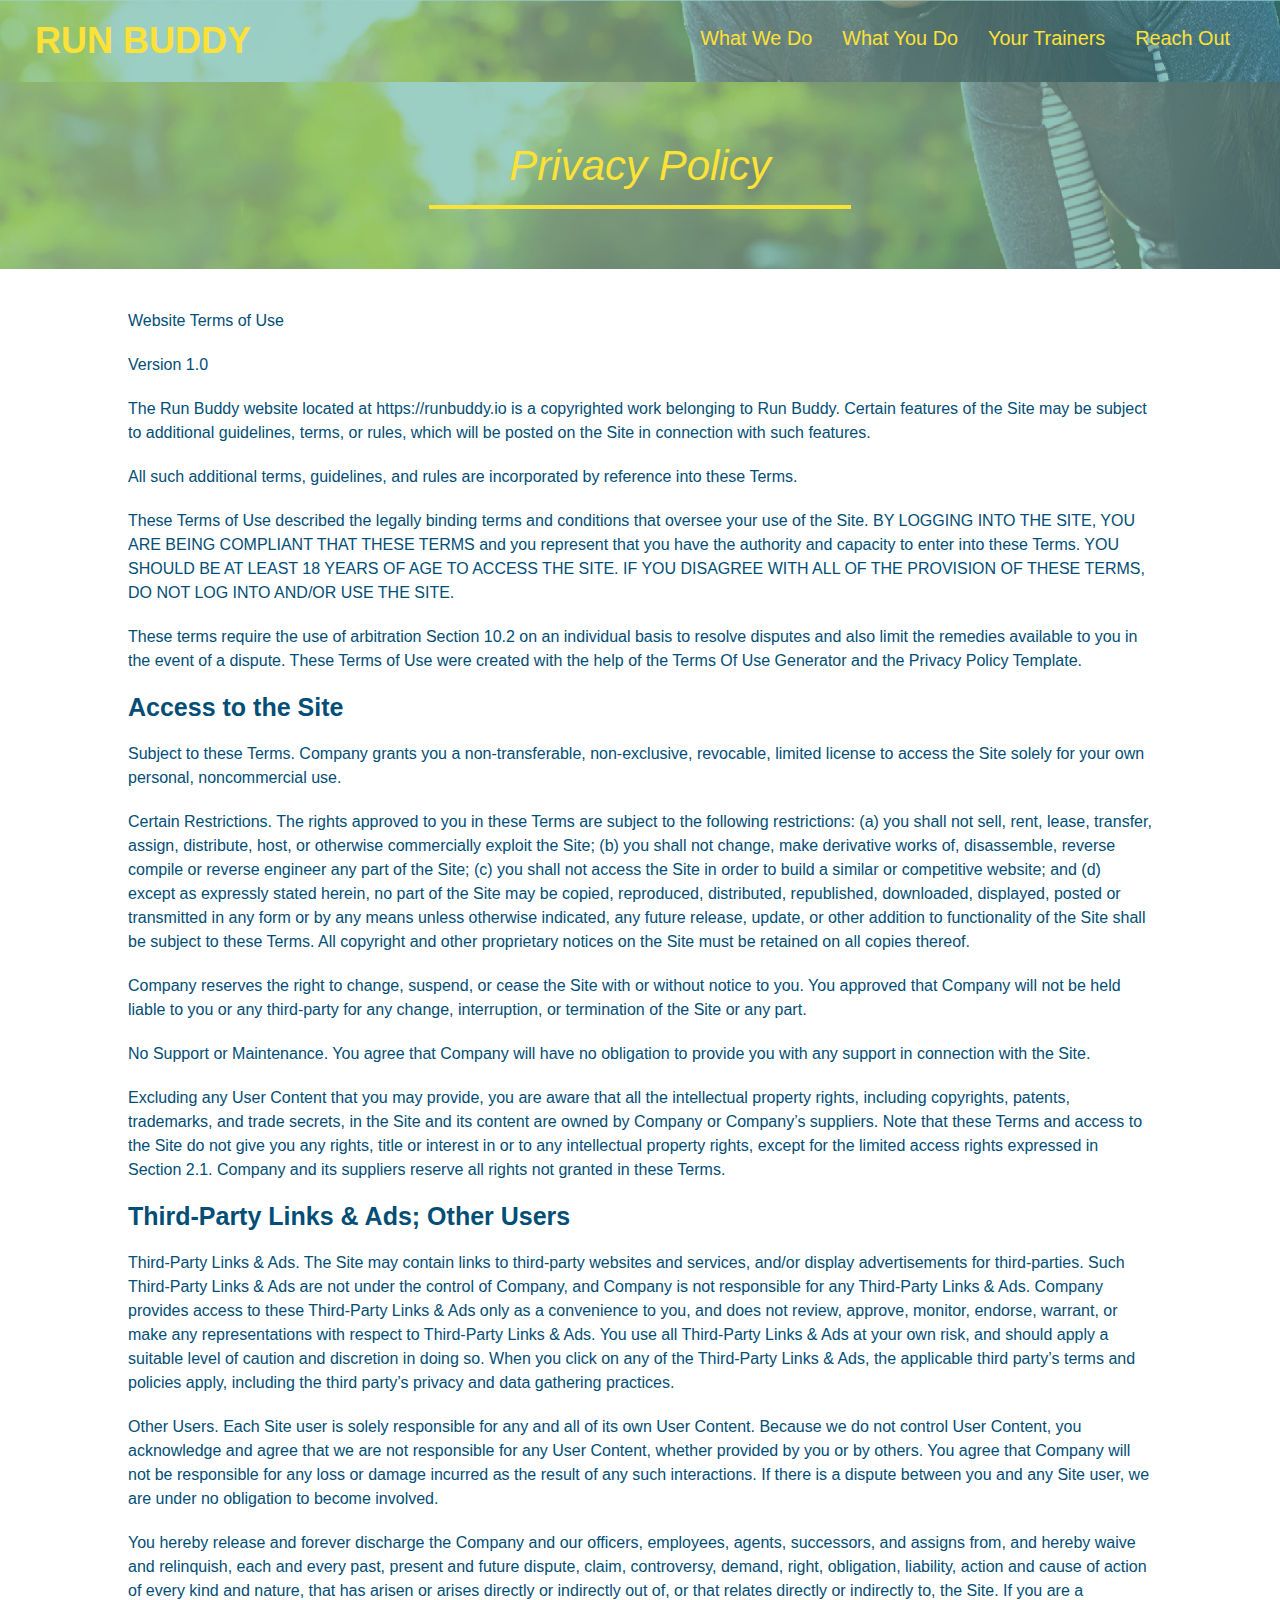
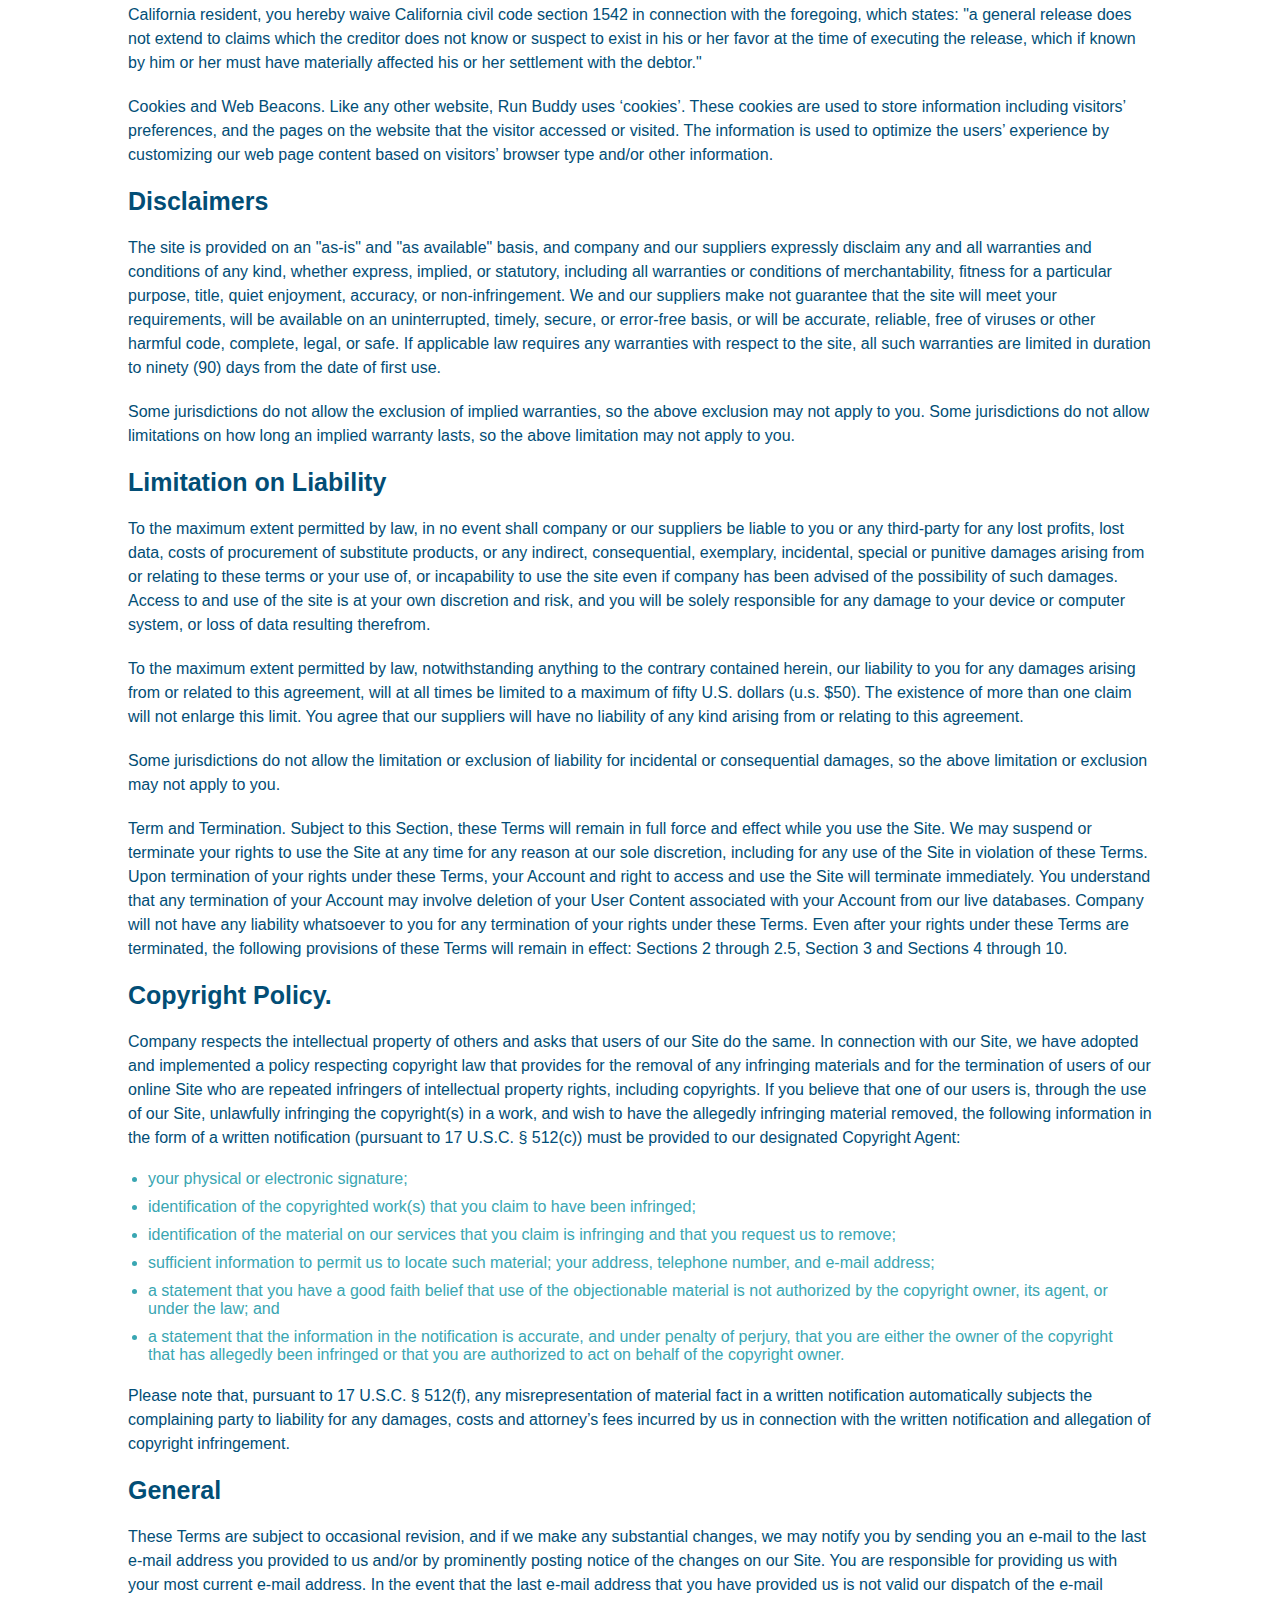
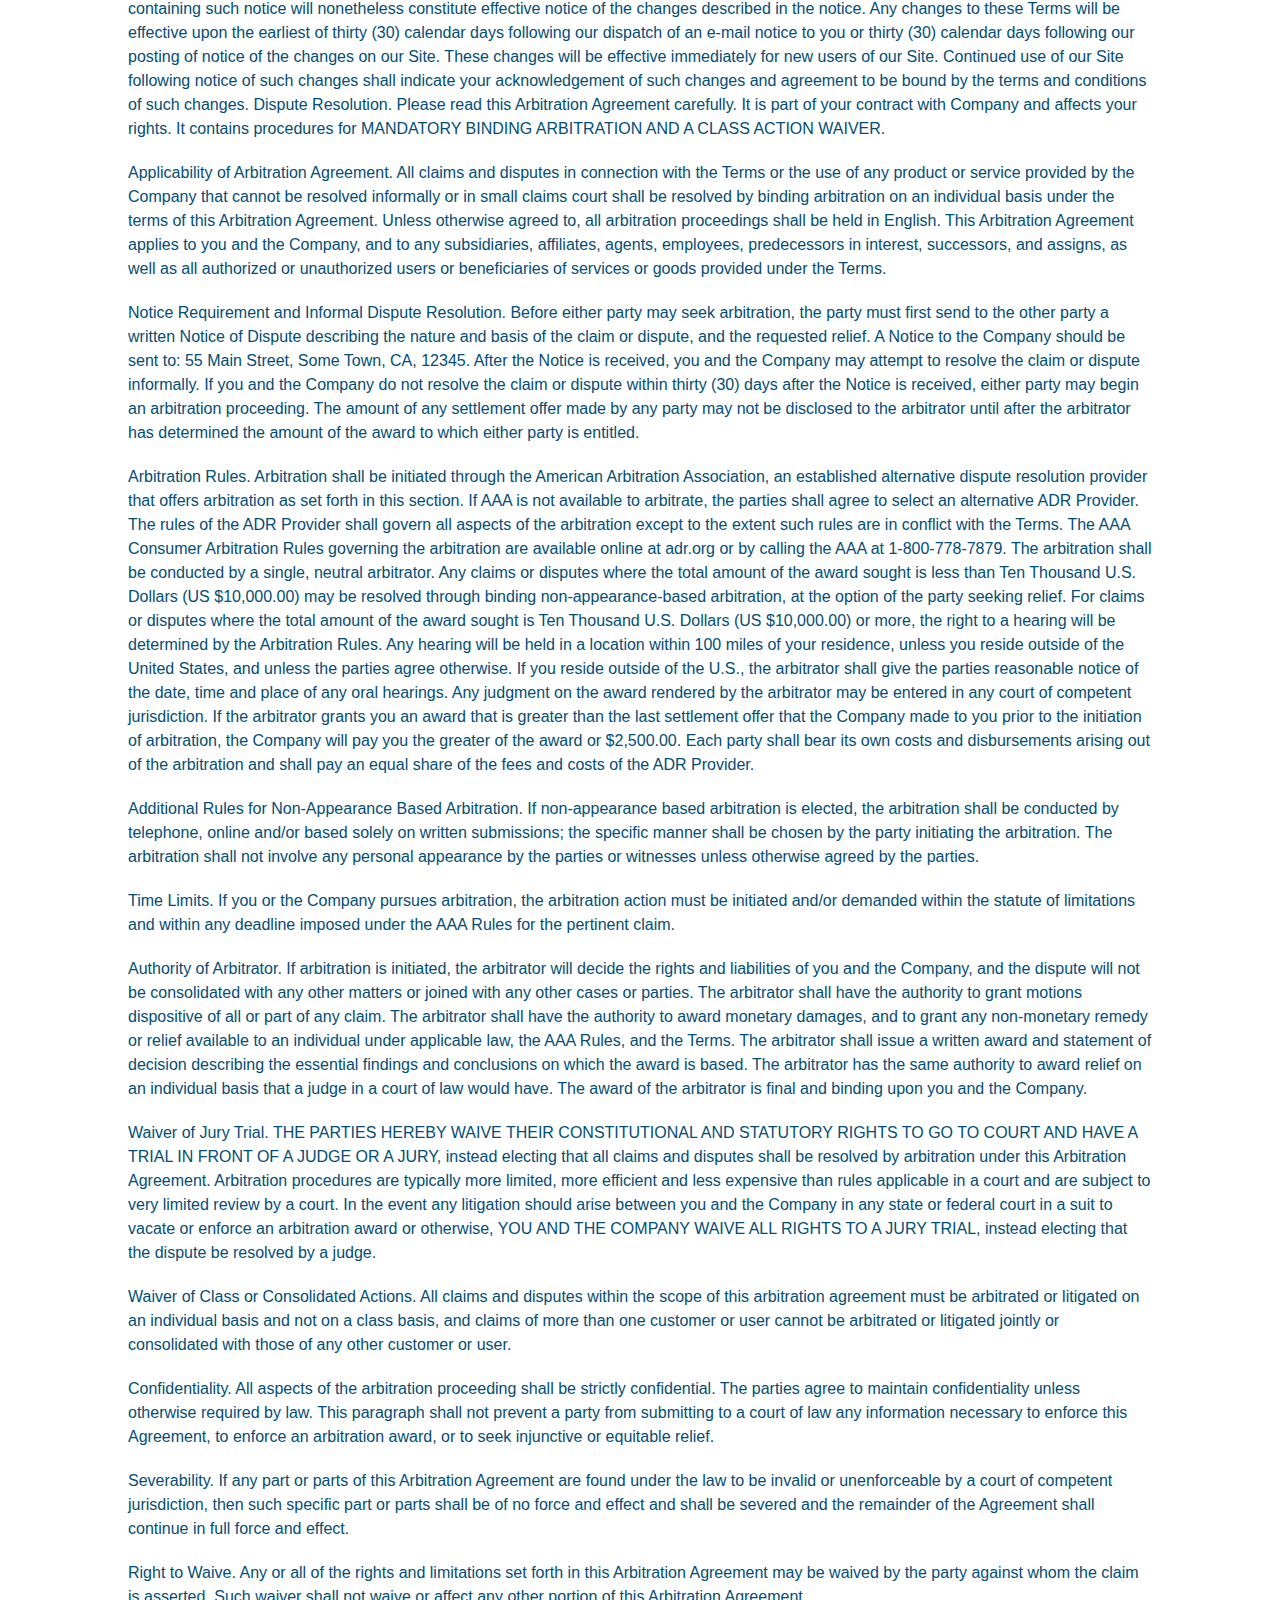
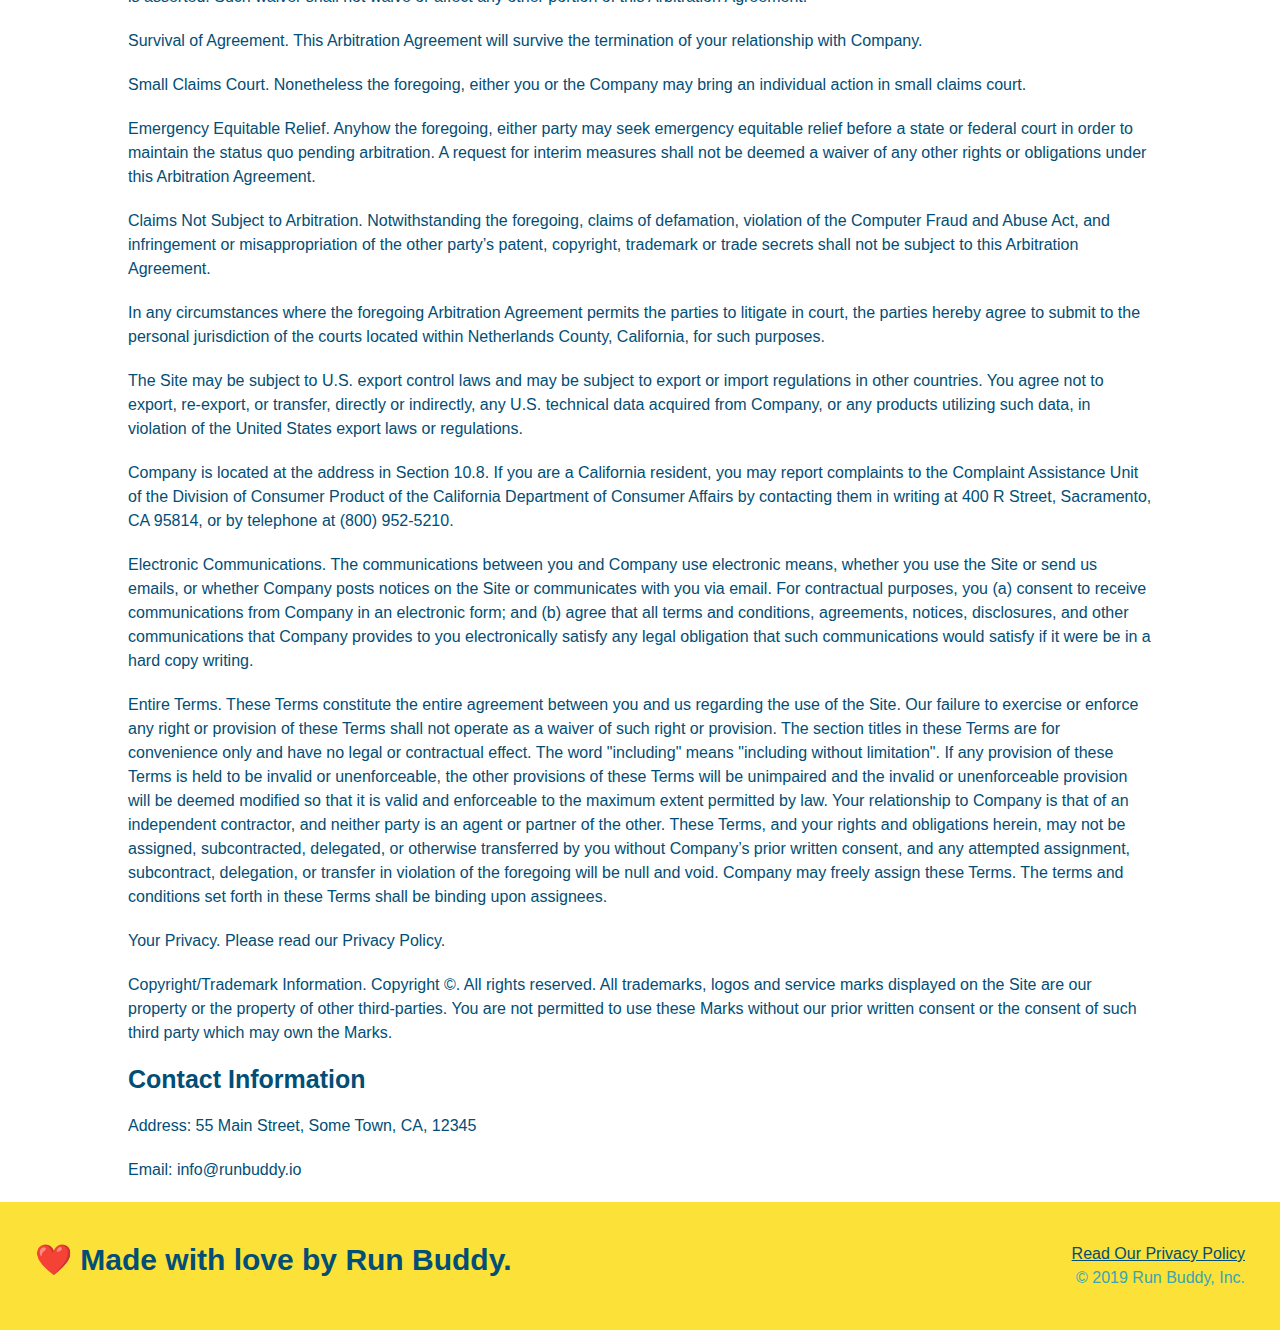
==== commit 387074ad: "<added pseudo classes>" ====
--- a/privacy-policy.html
+++ b/privacy-policy.html
@@ -2,6 +2,7 @@
 <html lang="en">
   <head>
     <meta charset="UTF-8" />
+    <meta name="viewport" content="width=device-width, initial-scale=1.0" />
     <link rel="stylesheet" href="./assets/css/style.css" />
     <link rel="stylesheet" href="./assets/css/secondary-styles.css" />
     <title>Run Buddy - Privacy Policy</title>
--- a/assets/css/style.css
+++ b/assets/css/style.css
@@ -18,6 +18,15 @@
   display: flex;
   justify-content: space-between;
   flex-wrap: wrap;
+  position: -webkit-sticky;
+  position: sticky;
+  top: 0;
+  background-image: url('../images/hero-bg.jpg');
+  background-size: cover;
+  background-position: center;
+  background-attachment: fixed;
+  background-position: 80%;
+
 }
 
 header h1 {
@@ -90,15 +99,18 @@
   background-image: url('../images/hero-bg.jpg');
   background-size: cover;
   background-position: center;
+  background-attachment: fixed;
+  background-position: 80%;
   display: flex;
   justify-content: center;
   flex-wrap: wrap;
-  align-items: flex-start ;
-}
-
-.hero-cta, .hero-form {
-  width: 100%;
-  text-align: center;
+  align-items: flex-start;
+  
+}
+
+.hero-cta {
+  width: 35%;
+  text-align: right;
   margin: 3.5%;
   color: #fff;
   font-size: 18px;
@@ -118,6 +130,8 @@
   color: #024e76;
   width: 40%;
   margin: 3.5%;
+  box-shadow: 0 0 10px rgba(0, 0, 0, 0.5);
+  border-radius: 15px;
 }
 
 .hero-form h3 {
@@ -136,6 +150,13 @@
   color: #024e76;
   width: 100%;
   margin-bottom: 15px; 
+  border-radius: 10px;
+  background-color: rgba(255,255,255, 1);
+}
+
+.form-input:focus {
+  background-color: rgba(255,255,255, 1);
+  outline: none;
 }
 
 .hero-form label {
@@ -148,6 +169,7 @@
   border: none;
   padding: 10px 20px;
   font-size: 16px;
+  border-radius: 10px;
 } 
 /* HERO STYLES END */
 
@@ -160,7 +182,7 @@
   padding-bottom: 20px;
   text-align: center;
   margin: 0 auto 35px auto;
-  width: 80%;
+  width: 50%;
 }
 
 .primary-border {
@@ -194,11 +216,14 @@
   margin: 50px auto;
   padding-bottom: 50px;
   width: 80%;
-  border-bottom: 1px solid #39a6b2;
   display: flex;
   flex-wrap: wrap;
   align-items: center;
   justify-content: space-between;
+}
+
+.step:last-child {
+  border-bottom: 1px solid #39a6b2:
 }
 
 .step h3 {
@@ -251,7 +276,7 @@
 
 .trainer {
   margin: 20px;
-  flex: 0 70%;
+  flex: 1;
   background: #024e76;
   color: #fce138;
 }
@@ -302,7 +327,6 @@
 
 .contact-info iframe {
   height: 400px;
-  flex: 1 100%;
 }
 
 .contact-info div {
@@ -319,9 +343,10 @@
   line-height: 1.5;
   font-size: 16px;
   font-style: normal;
-}
-
-.contact-form input, .contact-form textarea {
+  
+}
+
+.contact-form input:focus, .contact-form textarea:focus {
   border: 1px solid #024e76;
   display: block;
   padding: 7px 15px;
@@ -330,16 +355,19 @@
   width: 100%;
   margin-bottom: 15px;
   margin-top: 5px;
-}
-
-.contact-form button {
+  border-radius: 10px;
+  background: transparent;
+}
+
+.contact-form button:hover {
   width: 100%;
   border: none;
-  background: #fce138;
-  color: #024e76;
+  background: #39a6b2;
+  color: #fce138;
   text-align: center;
   padding: 15px 0;
   font-size: 16px;
+  border-radius: 10px;
 }
 
 .contact-info a {
@@ -367,11 +395,13 @@
   header {
     padding-bottom: 0;
     justify-content: center;
+    position: relative;
   }
 
   header h1 {
     width: 100%;
     text-align: center;
+    text-shadow:0 0 10px rgba(0, 0, 0, 0.5);
   }
 
   header nav ul {
@@ -380,13 +410,44 @@
     justify-content: center;
   }
 
-  header nav ul li a {
+  header nav ul li a:hover {
     font-size: 20px;
+    text-shadow:0 0 10px rgba(0, 0, 0, 0.5);
+    background: #fce138;
+    color: #024e76;
+    border-radius: 15px;
+    text-shadow: none;
+
   }
 
   footer h2, footer div {
     text-align: center;
     width: 100%;
+  }
+
+  .hero-cta, .hero-form {
+    width: 100%;
+  }
+  
+  .hero-cta {
+    text-align: center;
+  }
+
+  .hero-cta h2 {
+  text-shadow:0 0 10px rgba(0, 0, 0, 0.5);
+
+  }
+  
+  .section-title {
+    width: 80%;
+  }
+  
+  .trainer {
+    flex: 0 70%;
+  }
+  
+  .contact-info iframe{
+    flex: 1 100%;
   }
 }
 
@@ -395,36 +456,35 @@
   section {
     padding: 30px 15px;
   }
-    .step h3 {
-      flex: 1 100%;
-      text-align: center;
-    }
-  
-    .step-info {
-      flex: 2 100%;
-      text-align: center;
-      justify-content: center;
-    }
-  
-    .step-img {
-      flex: 0 32%;
-      margin-right: 0;
-      margin-top: 15px;
-      margin-bottom: 15px;
-    }
-  
-    .step-text {
-      flex: 100%;
-  
-  }
-
+
+  .step h3 {
+    flex: 1 100%;
+    text-align: center;
+  }
+
+  .step-info {
+    flex: 2 100%;
+    text-align: center;
+    justify-content: center;
+  }
+
+  .step-img {
+    flex: 0 32%;
+    margin-right: 0;
+    margin-top: 15px;
+    margin-bottom: 15px;
+  }
+
+  .step-text {
+    flex: 100%;  
+  }
 }
 
 /* MEDIA QUERY FOR MOBILE PHONES AND SMALLER */
 @media screen and (max-width: 575px) {
-  
-  .hero-form button {
+  .hero-form button:hover {
     width: 100%;
+    background-color: #39a6b2;
   }
 
   .section-title {
@@ -445,11 +505,9 @@
 
   .contact-info > * {
     flex: 0 100%;
-  
   }
 
   .contact-form {
     order: 3;
-  
   }
 }